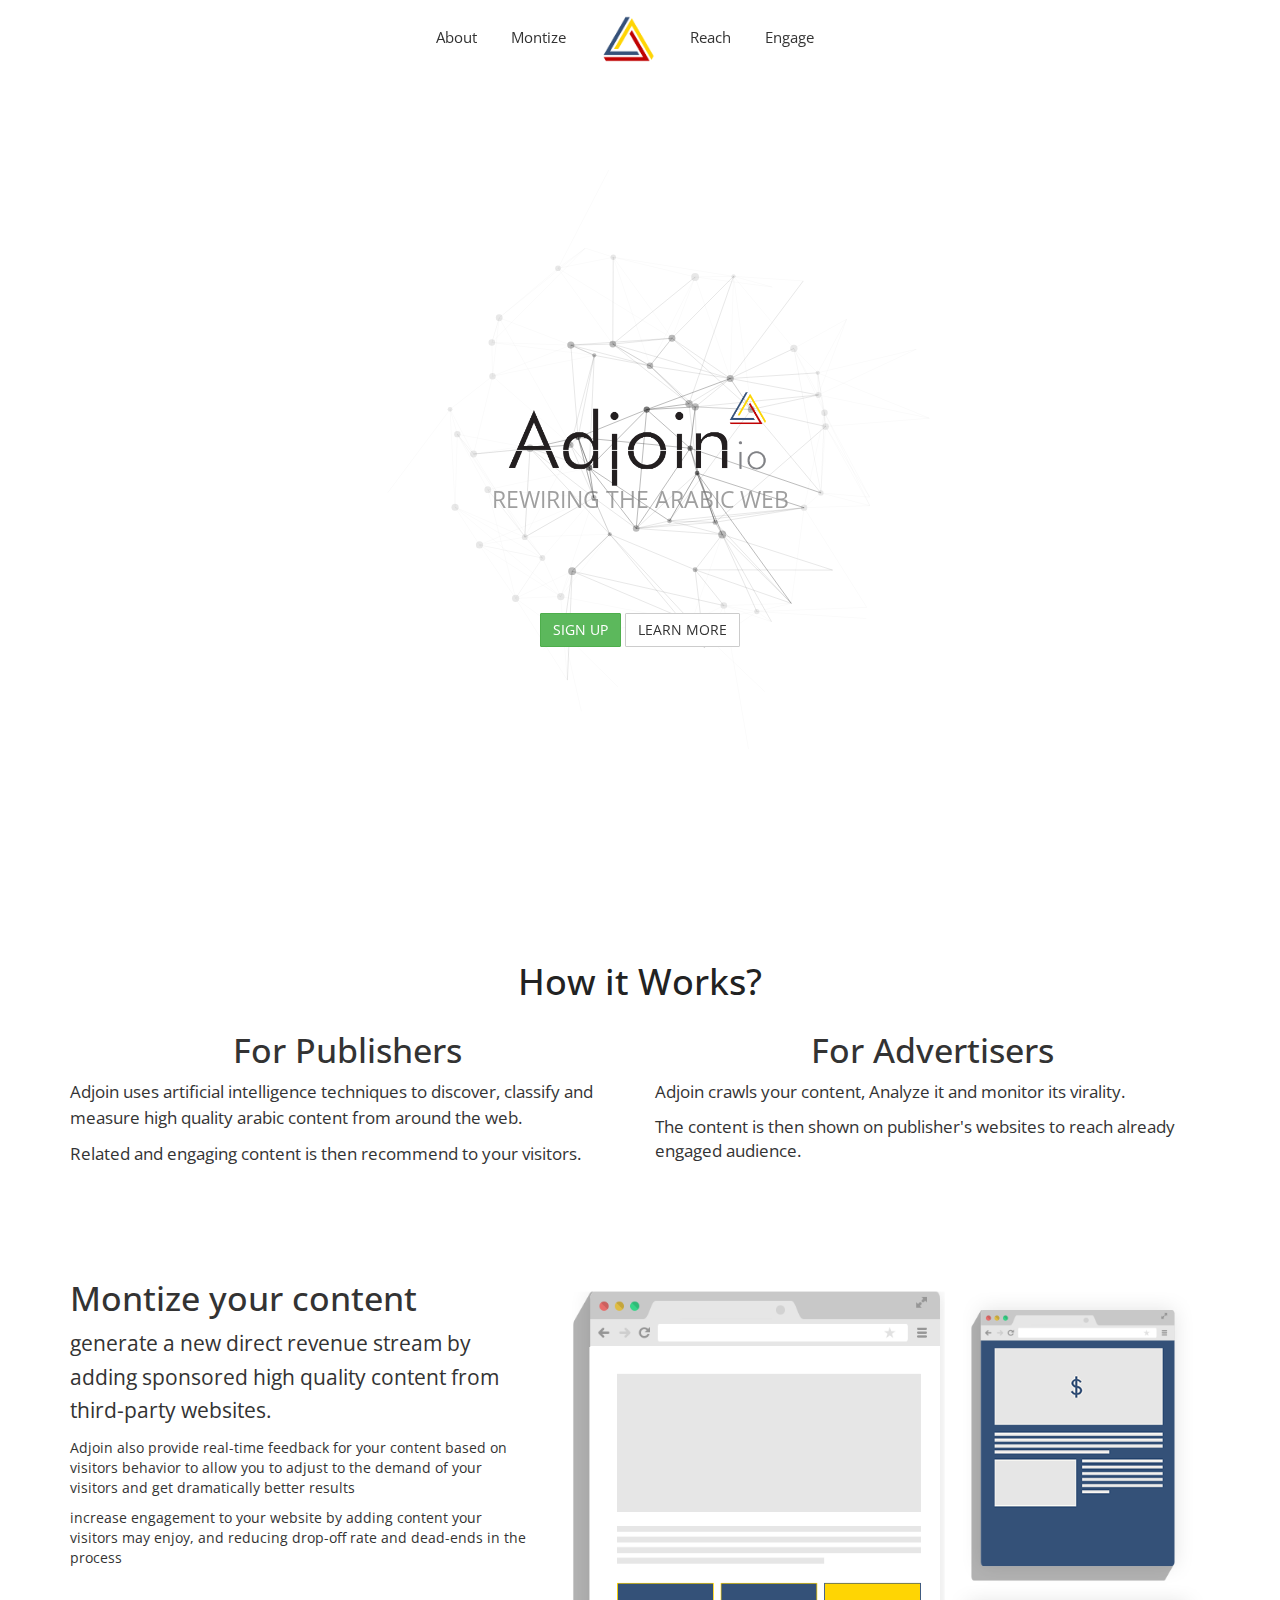
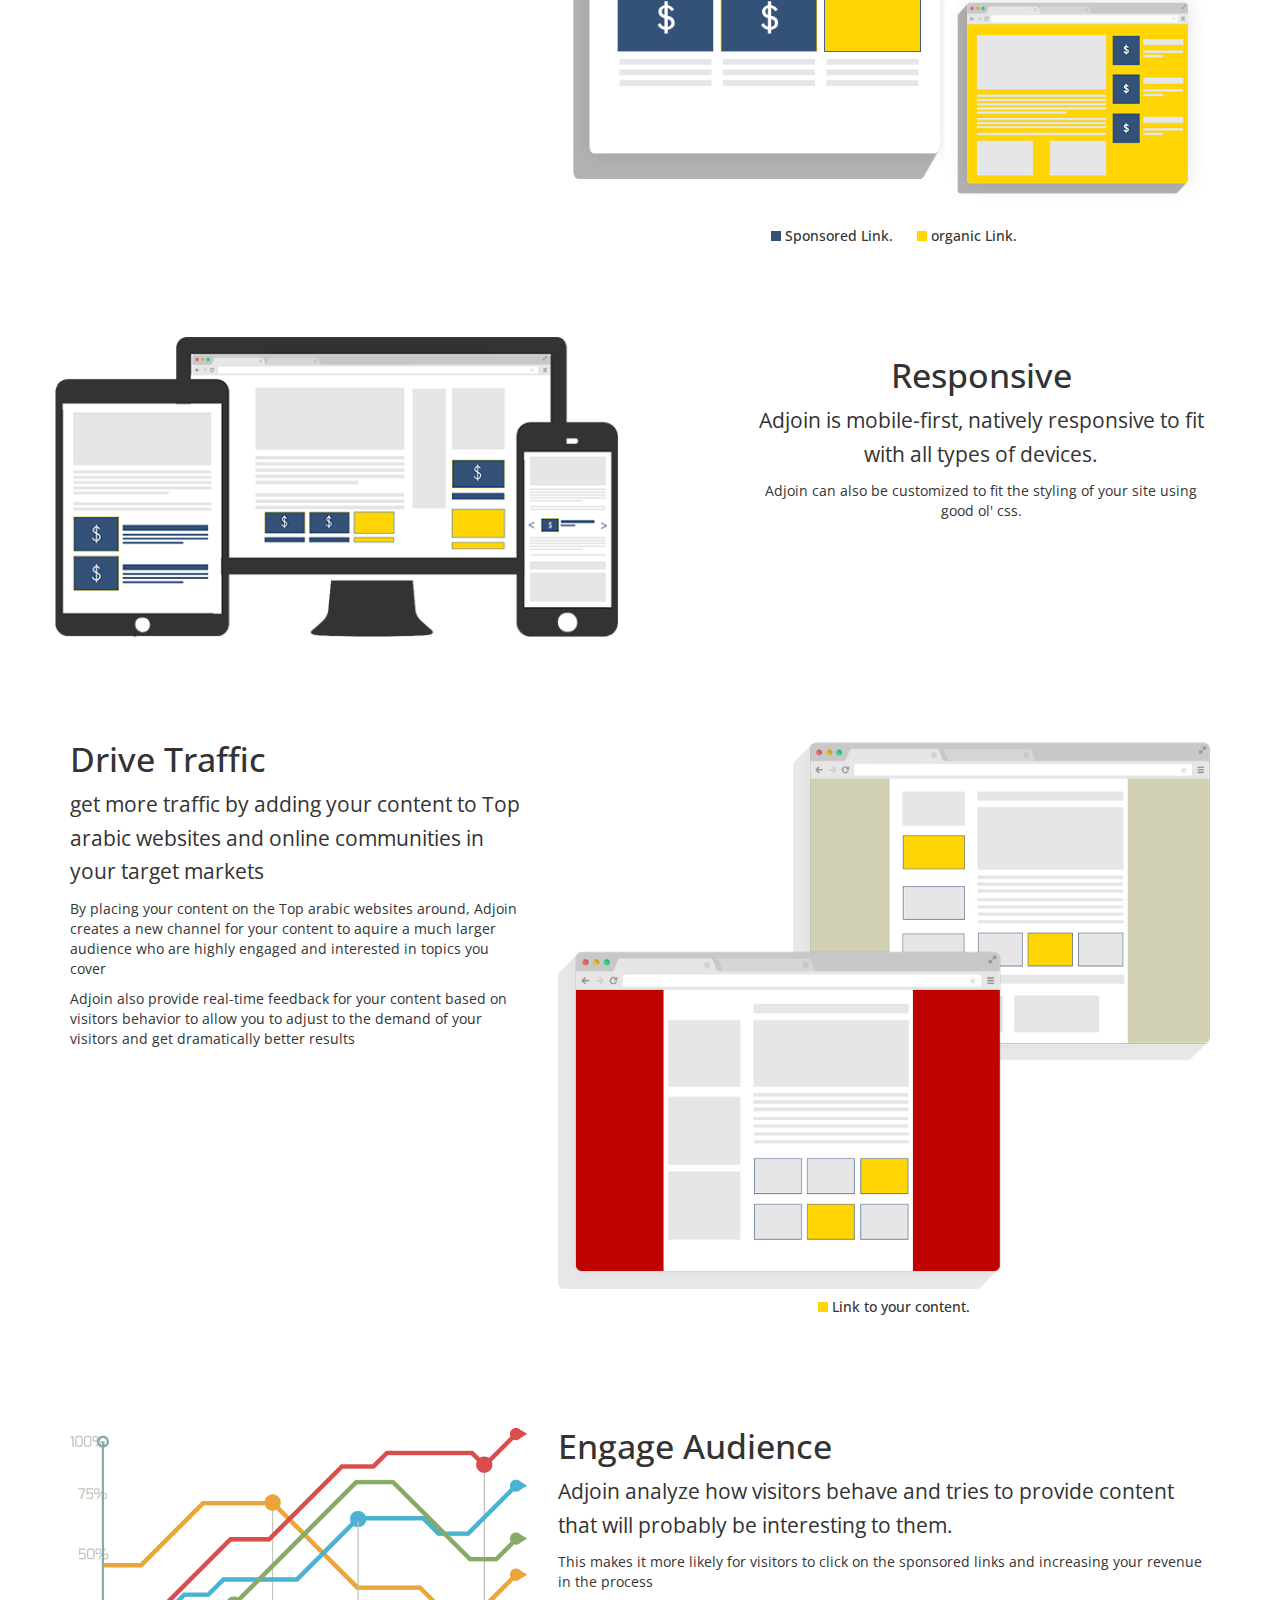
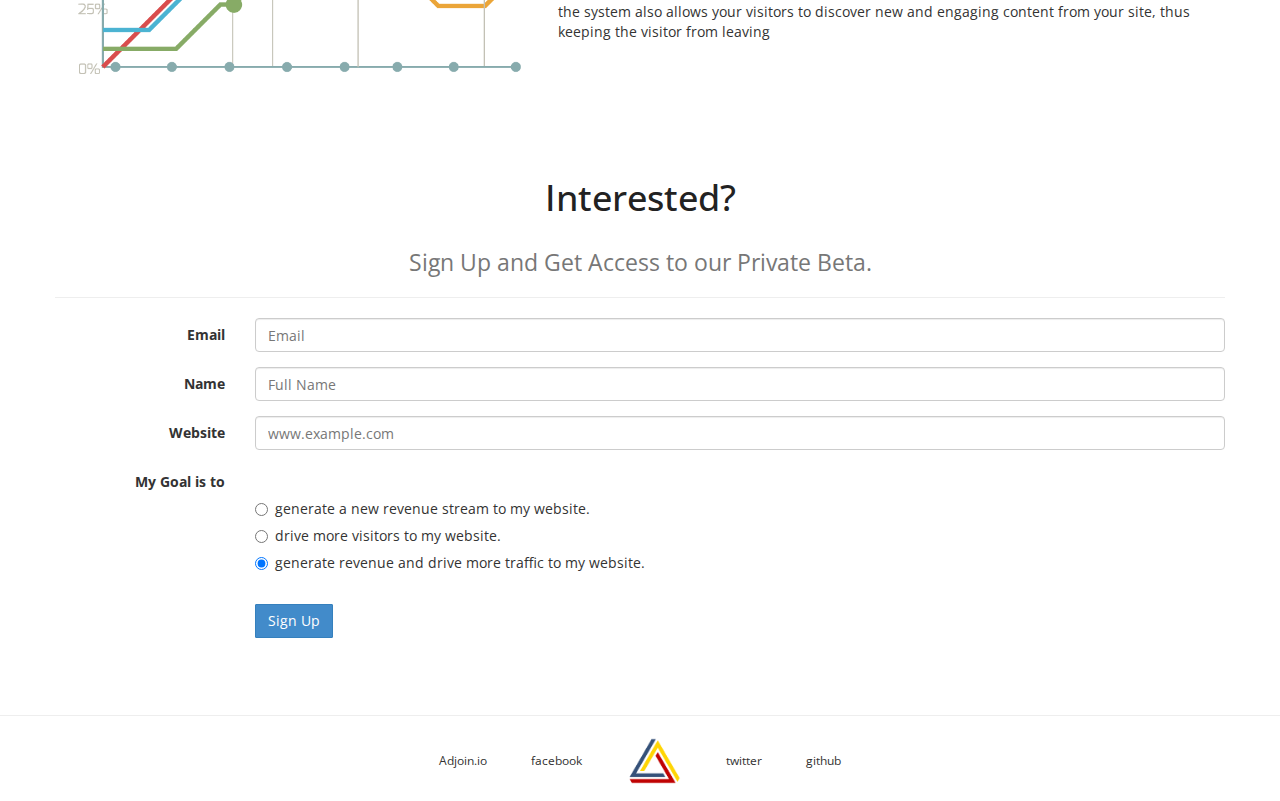
==== index.html @ d0d1dbea "ga tracking script" ====
<!DOCTYPE html>
<html>
  <head>
    <meta charset="utf-8" />
    <meta http-equiv="X-UA-Compatible" content="IE=edge,chrome=1">
    <title>Adjoin | Arabic Content Amplification | Advertising | Analytics</title>
    <link rel="stylesheet" href="app.min.css" />

    <meta name="twitter:card" content="summary_large_image">
    <meta name="twitter:site" content="@adjoinio">
    <meta name="twitter:creator" content="@adjoinio">
    <meta name="twitter:title" content="Adjoin | Arabic Content Amplification">
    <meta name="twitter:description" content="Adjoin is an arabic content amplification and advertising platform.">
    <meta name="twitter:image:src" content="http://adjoin.io/images/adjoin_tricolor.png">




    <!-- ================ Facebook Open Graph ====================  -->
    <meta property="fb:app_id" content="400509283388389" />
    <meta property="og:type" content="website" />
    <meta property="og:site_name" content="adjoin.io" />
    <meta property="og:url" content="http://adjoin.io">
    <meta property="og:title" content="Adjoin | Arabic Content Amplification | Advertising | Analytics" />
    <meta property="og:image" content="http://adjoin.io/images/adjoin_tricolor.jpg" />
    <meta property="og:description" content="Adjoin is an arabic content amplification and advertising platform." />

  </head>

  <body>
    <div class="body-container">


      <section id="hero">
        <div id="large-header" class="large-header">
          <canvas id="demo-canvas"></canvas>
          <!-- <h1 class="main-title">Reach New Horizons</h1> -->
          <h1 class="main-title">
            <img height="100" src="./images/adjoin_tricolor.png">
            <small>Rewiring the arabic Web</small>
          </h1>
          <span class="main-actions">
            <a data-scroll href="#sign-up" class="btn btn-success btn-large">Sign Up</a>
            <a data-scroll href="#how-it-works" class="btn btn-default btn-large">Learn More</a>
          </span>

        </div>
      </section>

      <section id="header">
          <div class="top-menu-container">
            <div class="top-menu">
              <ul class="top-menu-list list-inline">
                <li><a data-scroll href="#how-it-works">About</a></li>
                <li><a data-scroll href="#montize">Montize</a></li>
                <li><a href="/" class="top-menu-logo">
                  <img height="50" src="./images/adjoin_logo_tricolor.png">
                </a></li>
                <li><a data-scroll href="#drive-traffic">Reach</a></li>
                <li><a data-scroll href="#engage">Engage</a></li>
              </ul>

            </div>
          </div>
      </section>


      <section class="main-page-section" id="how-it-works">
        <div class="container">
          <div class="row">
            <h1>How it Works?</h1>
            <div class="col-xs-12 col-sm-6">
              <h2>For Publishers</h2>
              <p> Adjoin uses artificial intelligence techniques to discover, classify
                and measure high quality arabic content from around the web.</p>
              <p>Related and engaging content is then recommend to
                  your visitors.</p>
            </div>

            <div class="col-xs-12 col-sm-6">
              <h2>For Advertisers</h2>
              <p> Adjoin crawls your content, Analyze it and monitor its virality.</p>
              <p> The content is then shown on publisher's websites to reach already
              engaged audience.</p>
            </div>


          </div>
        </div>
      </section>

      <section class="main-page-section" id="montize">
        <div class="container">
          <div class="row">
            <div class="col-xs-12 col-sm-5 text-description">
              <h2>Montize your content</h2>
              <p>generate a new direct revenue stream by adding sponsored
              high quality content from third-party websites.</p>
              <p> Adjoin also provide real-time feedback for your content based on
                  visitors behavior to allow you to adjust to the demand of your
                  visitors and get dramatically better results </p>
              <p>increase engagement to your website by adding content
                  your visitors may enjoy,
                  and reducing drop-off rate and dead-ends in the process</p>
            </div>

            <div class="col-xs-12 col-sm-7">
              <a href="#"><img class="img-responsive section-img" src="./images/smallWindow2.png"></a>
              <h5 style="text-align:center;">
                <div class="legend-box blue"></div> Sponsored Link.
                <div class="legend-box yellow"></div> organic Link.
              </h5>
            </div>
          </div>
        </div>
      </section>

      <section class="main-page-section" id="responsive">
        <div class="container">
          <div class="row">
            <div class="col-xs-12 col-sm-7">
              <a href="#"><img class="img-responsive section-img" src="./images/resp.png"></a>
            </div>
            <div class="col-xs-12 col-sm-5" style="text-align:center;">
              <h2>Responsive</h2>
              <p> Adjoin is mobile-first, natively responsive to fit with all types
              of devices.</p>
              <p>Adjoin can also be customized to fit the styling of your site
              using good ol' css. </p>
            </div>
          </div>
        </div>
      </section>

      <section class="main-page-section" id="drive-traffic">
        <div class="container">
          <div class="row">
            <!--  col-md-6 col-lg-7 -->
            <div class="col-xs-12 col-sm-5">
              <h2>Drive Traffic</h2>
              <p>get more traffic by adding your content to Top arabic
                websites and online communities in your target markets</p>
              <p> By placing your content on the Top arabic websites around,
                Adjoin creates a new channel for your content to aquire a much larger
                audience who are highly engaged and interested in topics you
                cover </p>
              <p> Adjoin also provide real-time feedback for your content based on
                  visitors behavior to allow you to adjust to the demand of your
                  visitors and get dramatically better results </p>
            </div>
            <!--  col-md-6 col-lg-5 -->
            <div class="col-xs-12 col-sm-7">
              <a href="#"><img class="img-responsive section-img" src="./images/amplify2.png"></a>
              <h5 style="text-align:center;">
                <div class="legend-box yellow"></div> Link to your content.
              </h5>
            </div>
          </div>
        </div>
      </section>

      <section class="main-page-section" id="engage">
        <div class="container">
          <div class="row">
            <div class="col-xs-12 col-sm-7 col-md-6 col-lg-5">
              <a href="#"><img class="img-responsive section-img" src="./images/lineGraph.png"></a>
            </div>
            <div class="col-xs-12 col-sm-5 col-md-6 col-lg-7">
              <h2>Engage Audience</h2>
              <p> Adjoin analyze how visitors behave and tries to provide content
                that will probably be interesting to them.</p>
              <p> This makes
                it more likely for visitors to click on the sponsored links and
                increasing your revenue in the process</p>
              <p> the system also allows your visitors to discover new and engaging
                content from your site, thus keeping the visitor from leaving</p>
            </div>
          </div>
        </div>
      </section>

      <section class="main-page-section" id="sign-up">
        <div class="container">
          <div class="row">
            <h1>Interested?<h1>
            <h1>
              <small>Sign Up and Get Access to our Private Beta.</small>
            </h1>
            <hr>
            <form id="signUpForm" class="form-horizontal" role="form" action="http://178.79.159.133/signup" method="POST">
              <input type="hidden" class="form-control" name="lang" id="lang" value="en">
              <div class="form-group">
                <label for="inputEmail" class="col-sm-2 control-label">Email</label>
                <div class="col-sm-10">
                  <input type="email" class="form-control" name="email" id="inputEmail" placeholder="Email">
                </div>
              </div>
              <div class="form-group">
                <label for="inputName" class="col-sm-2 control-label">Name</label>
                <div class="col-sm-10">
                  <input type="text" class="form-control" id="inputName" name="name" placeholder="Full Name">
                </div>
              </div>
              <div class="form-group">
                <label for="inputWebsite" class="col-sm-2 control-label">Website</label>
                <div class="col-sm-10">
                  <input type="text" class="form-control" id="inputWebsite" name="website" placeholder="www.example.com">
                </div>
              </div>
              <div class="form-group">
                <label for="clientType" class="col-sm-2 control-label">My Goal is to </label>
                <div class="col-sm-offset-2 col-sm-10">
                  <div class="radio">
                    <label>
                      <input type="radio" name="clientType" id="clientType1" value="publisher">
                      generate a new revenue stream to my website.
                    </label>
                  </div>
                  <div class="radio">
                    <label>
                      <input type="radio" name="clientType" id="clientType2" value="advertiser">
                      drive more visitors to my website.
                    </label>
                  </div>
                  <div class="radio">
                    <label>
                      <input type="radio" name="clientType" id="clientType2" value="duplex" checked>
                      generate revenue and drive more traffic to my website.
                    </label>
                  </div>
                </div>
              </div>
              <div class="form-group">
                <div class="col-sm-offset-2 col-sm-10">
                  <script type="text/javascript"
                     src="http://www.google.com/recaptcha/api/challenge?k=6LewQPwSAAAAAKRS5q0I-zCvWKubiaq6Qri4p2z3">
                  </script>
                  <noscript>
                     <iframe src="http://www.google.com/recaptcha/api/noscript?k=6LewQPwSAAAAAKRS5q0I-zCvWKubiaq6Qri4p2z3"
                         height="300" width="500" frameborder="0"></iframe><br>
                     <textarea name="recaptcha_challenge_field" rows="3" cols="40">
                     </textarea>
                     <input type="hidden" name="recaptcha_response_field"
                         value="manual_challenge">
                  </noscript>
                </div>
              </div>

              <div class="form-group">
                <div class="col-sm-offset-2 col-sm-10">
                  <button type="submit" class="btn btn-primary">Sign Up</button>
                </div>
              </div>

            </form>
          </div>
        </div>
      </section>
      <hr>
      <section id="footer">
        <p>
          <small><a href="/">Adjoin.io</a></small>
          <small><a href="https://facebook.com/adjoin">facebook</a></small>
          <a href="/" class="footer-logo">
            <img height="50" src="./images/adjoin_logo_tricolor.png">
          </a>
          <small><a href="https://twitter.com/adjoinio">twitter</a></small>
          <small><a href="https://github.com/ya7ya/adjoin.github.io">github</a></small>
        </p>

      </section>
    </div>
    <script src="app.min.js"></script>
    <script>
      (function(i,s,o,g,r,a,m){i['GoogleAnalyticsObject']=r;i[r]=i[r]||function(){
      (i[r].q=i[r].q||[]).push(arguments)},i[r].l=1*new Date();a=s.createElement(o),
      m=s.getElementsByTagName(o)[0];a.async=1;a.src=g;m.parentNode.insertBefore(a,m)
      })(window,document,'script','//www.google-analytics.com/analytics.js','ga');

      ga('create', 'UA-55920491-1', 'auto');
      ga('send', 'pageview');

    </script>
  </body>
</html>
---- app.min.css ----
@import "http://fonts.googleapis.com/css?family=Open+Sans";html{font-family:sans-serif;-ms-text-size-adjust:100%;-webkit-text-size-adjust:100%}body{margin:0}article,aside,details,figcaption,figure,footer,header,hgroup,main,nav,section,summary{display:block}audio,canvas,progress,video{display:inline-block;vertical-align:baseline}audio:not([controls]){display:none;height:0}[hidden],template{display:none}a{background:transparent}a:active,a:hover{outline:0}abbr[title]{border-bottom:1px dotted}b,strong{font-weight:700}dfn{font-style:italic}h1{font-size:2em;margin:.67em 0}mark{background:#ff0;color:#000}small{font-size:80%}sub,sup{font-size:75%;line-height:0;position:relative;vertical-align:baseline}sup{top:-.5em}sub{bottom:-.25em}img{border:0}svg:not(:root){overflow:hidden}figure{margin:1em 40px}hr{-moz-box-sizing:content-box;box-sizing:content-box;height:0}pre{overflow:auto}code,kbd,pre,samp{font-family:monospace,monospace;font-size:1em}button,input,optgroup,select,textarea{color:inherit;font:inherit;margin:0}button{overflow:visible}button,select{text-transform:none}button,html input[type="button"],input[type="reset"],input[type="submit"]{-webkit-appearance:button;cursor:pointer}button[disabled],html input[disabled]{cursor:default}button::-moz-focus-inner,input::-moz-focus-inner{border:0;padding:0}input{line-height:normal}input[type="checkbox"],input[type="radio"]{box-sizing:border-box;padding:0}input[type="number"]::-webkit-inner-spin-button,input[type="number"]::-webkit-outer-spin-button{height:auto}input[type="search"]{-webkit-appearance:textfield;-moz-box-sizing:content-box;-webkit-box-sizing:content-box;box-sizing:content-box}input[type="search"]::-webkit-search-cancel-button,input[type="search"]::-webkit-search-decoration{-webkit-appearance:none}fieldset{border:1px solid silver;margin:0 2px;padding:.35em .625em .75em}legend{border:0;padding:0}textarea{overflow:auto}optgroup{font-weight:700}table{border-collapse:collapse;border-spacing:0}td,th{padding:0}@media print{*{text-shadow:none!important;color:#000!important;background:transparent!important;box-shadow:none!important}a,a:visited{text-decoration:underline}a[href]:after{content:" (" attr(href) ")"}abbr[title]:after{content:" (" attr(title) ")"}a[href^="javascript:"]:after,a[href^="#"]:after{content:""}pre,blockquote{border:1px solid #999;page-break-inside:avoid}thead{display:table-header-group}tr,img{page-break-inside:avoid}img{max-width:100%!important}p,h2,h3{orphans:3;widows:3}h2,h3{page-break-after:avoid}select{background:#fff!important}.navbar{display:none}.table td,.table th{background-color:#fff!important}.btn > .caret,.dropup > .btn > .caret{border-top-color:#000!important}.label{border:1px solid #000}.table{border-collapse:collapse!important}.table-bordered th,.table-bordered td{border:1px solid #ddd!important}}@font-face{font-family:'Glyphicons Halflings';src:url(bootstrap/glyphicons-halflings-regular.eot);src:url(bootstrap/glyphicons-halflings-regular.eot?#iefix) format("embedded-opentype"),url(bootstrap/glyphicons-halflings-regular.woff) format("woff"),url(bootstrap/glyphicons-halflings-regular.ttf) format("truetype"),url(bootstrap/glyphicons-halflings-regular.svg#glyphicons_halflingsregular) format("svg")}.glyphicon{position:relative;top:1px;display:inline-block;font-family:'Glyphicons Halflings';font-style:normal;font-weight:400;line-height:1;-webkit-font-smoothing:antialiased;-moz-osx-font-smoothing:grayscale}.glyphicon-asterisk:before{content:"\2a"}.glyphicon-plus:before{content:"\2b"}.glyphicon-euro:before{content:"\20ac"}.glyphicon-minus:before{content:"\2212"}.glyphicon-cloud:before{content:"\2601"}.glyphicon-envelope:before{content:"\2709"}.glyphicon-pencil:before{content:"\270f"}.glyphicon-glass:before{content:"\e001"}.glyphicon-music:before{content:"\e002"}.glyphicon-search:before{content:"\e003"}.glyphicon-heart:before{content:"\e005"}.glyphicon-star:before{content:"\e006"}.glyphicon-star-empty:before{content:"\e007"}.glyphicon-user:before{content:"\e008"}.glyphicon-film:before{content:"\e009"}.glyphicon-th-large:before{content:"\e010"}.glyphicon-th:before{content:"\e011"}.glyphicon-th-list:before{content:"\e012"}.glyphicon-ok:before{content:"\e013"}.glyphicon-remove:before{content:"\e014"}.glyphicon-zoom-in:before{content:"\e015"}.glyphicon-zoom-out:before{content:"\e016"}.glyphicon-off:before{content:"\e017"}.glyphicon-signal:before{content:"\e018"}.glyphicon-cog:before{content:"\e019"}.glyphicon-trash:before{content:"\e020"}.glyphicon-home:before{content:"\e021"}.glyphicon-file:before{content:"\e022"}.glyphicon-time:before{content:"\e023"}.glyphicon-road:before{content:"\e024"}.glyphicon-download-alt:before{content:"\e025"}.glyphicon-download:before{content:"\e026"}.glyphicon-upload:before{content:"\e027"}.glyphicon-inbox:before{content:"\e028"}.glyphicon-play-circle:before{content:"\e029"}.glyphicon-repeat:before{content:"\e030"}.glyphicon-refresh:before{content:"\e031"}.glyphicon-list-alt:before{content:"\e032"}.glyphicon-lock:before{content:"\e033"}.glyphicon-flag:before{content:"\e034"}.glyphicon-headphones:before{content:"\e035"}.glyphicon-volume-off:before{content:"\e036"}.glyphicon-volume-down:before{content:"\e037"}.glyphicon-volume-up:before{content:"\e038"}.glyphicon-qrcode:before{content:"\e039"}.glyphicon-barcode:before{content:"\e040"}.glyphicon-tag:before{content:"\e041"}.glyphicon-tags:before{content:"\e042"}.glyphicon-book:before{content:"\e043"}.glyphicon-bookmark:before{content:"\e044"}.glyphicon-print:before{content:"\e045"}.glyphicon-camera:before{content:"\e046"}.glyphicon-font:before{content:"\e047"}.glyphicon-bold:before{content:"\e048"}.glyphicon-italic:before{content:"\e049"}.glyphicon-text-height:before{content:"\e050"}.glyphicon-text-width:before{content:"\e051"}.glyphicon-align-left:before{content:"\e052"}.glyphicon-align-center:before{content:"\e053"}.glyphicon-align-right:before{content:"\e054"}.glyphicon-align-justify:before{content:"\e055"}.glyphicon-list:before{content:"\e056"}.glyphicon-indent-left:before{content:"\e057"}.glyphicon-indent-right:before{content:"\e058"}.glyphicon-facetime-video:before{content:"\e059"}.glyphicon-picture:before{content:"\e060"}.glyphicon-map-marker:before{content:"\e062"}.glyphicon-adjust:before{content:"\e063"}.glyphicon-tint:before{content:"\e064"}.glyphicon-edit:before{content:"\e065"}.glyphicon-share:before{content:"\e066"}.glyphicon-check:before{content:"\e067"}.glyphicon-move:before{content:"\e068"}.glyphicon-step-backward:before{content:"\e069"}.glyphicon-fast-backward:before{content:"\e070"}.glyphicon-backward:before{content:"\e071"}.glyphicon-play:before{content:"\e072"}.glyphicon-pause:before{content:"\e073"}.glyphicon-stop:before{content:"\e074"}.glyphicon-forward:before{content:"\e075"}.glyphicon-fast-forward:before{content:"\e076"}.glyphicon-step-forward:before{content:"\e077"}.glyphicon-eject:before{content:"\e078"}.glyphicon-chevron-left:before{content:"\e079"}.glyphicon-chevron-right:before{content:"\e080"}.glyphicon-plus-sign:before{content:"\e081"}.glyphicon-minus-sign:before{content:"\e082"}.glyphicon-remove-sign:before{content:"\e083"}.glyphicon-ok-sign:before{content:"\e084"}.glyphicon-question-sign:before{content:"\e085"}.glyphicon-info-sign:before{content:"\e086"}.glyphicon-screenshot:before{content:"\e087"}.glyphicon-remove-circle:before{content:"\e088"}.glyphicon-ok-circle:before{content:"\e089"}.glyphicon-ban-circle:before{content:"\e090"}.glyphicon-arrow-left:before{content:"\e091"}.glyphicon-arrow-right:before{content:"\e092"}.glyphicon-arrow-up:before{content:"\e093"}.glyphicon-arrow-down:before{content:"\e094"}.glyphicon-share-alt:before{content:"\e095"}.glyphicon-resize-full:before{content:"\e096"}.glyphicon-resize-small:before{content:"\e097"}.glyphicon-exclamation-sign:before{content:"\e101"}.glyphicon-gift:before{content:"\e102"}.glyphicon-leaf:before{content:"\e103"}.glyphicon-fire:before{content:"\e104"}.glyphicon-eye-open:before{content:"\e105"}.glyphicon-eye-close:before{content:"\e106"}.glyphicon-warning-sign:before{content:"\e107"}.glyphicon-plane:before{content:"\e108"}.glyphicon-calendar:before{content:"\e109"}.glyphicon-random:before{content:"\e110"}.glyphicon-comment:before{content:"\e111"}.glyphicon-magnet:before{content:"\e112"}.glyphicon-chevron-up:before{content:"\e113"}.glyphicon-chevron-down:before{content:"\e114"}.glyphicon-retweet:before{content:"\e115"}.glyphicon-shopping-cart:before{content:"\e116"}.glyphicon-folder-close:before{content:"\e117"}.glyphicon-folder-open:before{content:"\e118"}.glyphicon-resize-vertical:before{content:"\e119"}.glyphicon-resize-horizontal:before{content:"\e120"}.glyphicon-hdd:before{content:"\e121"}.glyphicon-bullhorn:before{content:"\e122"}.glyphicon-bell:before{content:"\e123"}.glyphicon-certificate:before{content:"\e124"}.glyphicon-thumbs-up:before{content:"\e125"}.glyphicon-thumbs-down:before{content:"\e126"}.glyphicon-hand-right:before{content:"\e127"}.glyphicon-hand-left:before{content:"\e128"}.glyphicon-hand-up:before{content:"\e129"}.glyphicon-hand-down:before{content:"\e130"}.glyphicon-circle-arrow-right:before{content:"\e131"}.glyphicon-circle-arrow-left:before{content:"\e132"}.glyphicon-circle-arrow-up:before{content:"\e133"}.glyphicon-circle-arrow-down:before{content:"\e134"}.glyphicon-globe:before{content:"\e135"}.glyphicon-wrench:before{content:"\e136"}.glyphicon-tasks:before{content:"\e137"}.glyphicon-filter:before{content:"\e138"}.glyphicon-briefcase:before{content:"\e139"}.glyphicon-fullscreen:before{content:"\e140"}.glyphicon-dashboard:before{content:"\e141"}.glyphicon-paperclip:before{content:"\e142"}.glyphicon-heart-empty:before{content:"\e143"}.glyphicon-link:before{content:"\e144"}.glyphicon-phone:before{content:"\e145"}.glyphicon-pushpin:before{content:"\e146"}.glyphicon-usd:before{content:"\e148"}.glyphicon-gbp:before{content:"\e149"}.glyphicon-sort:before{content:"\e150"}.glyphicon-sort-by-alphabet:before{content:"\e151"}.glyphicon-sort-by-alphabet-alt:before{content:"\e152"}.glyphicon-sort-by-order:before{content:"\e153"}.glyphicon-sort-by-order-alt:before{content:"\e154"}.glyphicon-sort-by-attributes:before{content:"\e155"}.glyphicon-sort-by-attributes-alt:before{content:"\e156"}.glyphicon-unchecked:before{content:"\e157"}.glyphicon-expand:before{content:"\e158"}.glyphicon-collapse-down:before{content:"\e159"}.glyphicon-collapse-up:before{content:"\e160"}.glyphicon-log-in:before{content:"\e161"}.glyphicon-flash:before{content:"\e162"}.glyphicon-log-out:before{content:"\e163"}.glyphicon-new-window:before{content:"\e164"}.glyphicon-record:before{content:"\e165"}.glyphicon-save:before{content:"\e166"}.glyphicon-open:before{content:"\e167"}.glyphicon-saved:before{content:"\e168"}.glyphicon-import:before{content:"\e169"}.glyphicon-export:before{content:"\e170"}.glyphicon-send:before{content:"\e171"}.glyphicon-floppy-disk:before{content:"\e172"}.glyphicon-floppy-saved:before{content:"\e173"}.glyphicon-floppy-remove:before{content:"\e174"}.glyphicon-floppy-save:before{content:"\e175"}.glyphicon-floppy-open:before{content:"\e176"}.glyphicon-credit-card:before{content:"\e177"}.glyphicon-transfer:before{content:"\e178"}.glyphicon-cutlery:before{content:"\e179"}.glyphicon-header:before{content:"\e180"}.glyphicon-compressed:before{content:"\e181"}.glyphicon-earphone:before{content:"\e182"}.glyphicon-phone-alt:before{content:"\e183"}.glyphicon-tower:before{content:"\e184"}.glyphicon-stats:before{content:"\e185"}.glyphicon-sd-video:before{content:"\e186"}.glyphicon-hd-video:before{content:"\e187"}.glyphicon-subtitles:before{content:"\e188"}.glyphicon-sound-stereo:before{content:"\e189"}.glyphicon-sound-dolby:before{content:"\e190"}.glyphicon-sound-5-1:before{content:"\e191"}.glyphicon-sound-6-1:before{content:"\e192"}.glyphicon-sound-7-1:before{content:"\e193"}.glyphicon-copyright-mark:before{content:"\e194"}.glyphicon-registration-mark:before{content:"\e195"}.glyphicon-cloud-download:before{content:"\e197"}.glyphicon-cloud-upload:before{content:"\e198"}.glyphicon-tree-conifer:before{content:"\e199"}.glyphicon-tree-deciduous:before{content:"\e200"}*{-webkit-box-sizing:border-box;-moz-box-sizing:border-box;box-sizing:border-box}:before,:after{-webkit-box-sizing:border-box;-moz-box-sizing:border-box;box-sizing:border-box}html{font-size:10px;-webkit-tap-highlight-color:rgba(0,0,0,0)}body{font-family:"Open Sans","Helvetica Neue",Helvetica,Arial,sans-serif;font-size:14px;line-height:1.42857;color:#333;background-color:#fff}input,button,select,textarea{font-family:inherit;font-size:inherit;line-height:inherit}a{color:#428bca;text-decoration:none}a:hover,a:focus{color:#2a6596;text-decoration:underline}a:focus{outline:thin dotted;outline:5px auto -webkit-focus-ring-color;outline-offset:-2px}figure{margin:0}img{vertical-align:middle}.img-responsive{display:block;width:100% \9;max-width:100%;height:auto}.img-rounded{border-radius:6px}.img-thumbnail{padding:4px;line-height:1.42857;background-color:#fff;border:1px solid #ddd;border-radius:4px;-webkit-transition:all .2s ease-in-out;-o-transition:all .2s ease-in-out;transition:all .2s ease-in-out;display:inline-block;width:100% \9;max-width:100%;height:auto}.img-circle{border-radius:50%}hr{margin-top:20px;margin-bottom:20px;border:0;border-top:1px solid #eee}.sr-only{position:absolute;width:1px;height:1px;margin:-1px;padding:0;overflow:hidden;clip:rect(0,0,0,0);border:0}.sr-only-focusable:active,.sr-only-focusable:focus{position:static;width:auto;height:auto;margin:0;overflow:visible;clip:auto}h1,h2,h3,h4,h5,h6,.h1,.h2,.h3,.h4,.h5,.h6{font-family:inherit;font-weight:500;line-height:1.1;color:inherit}h1 small,h1 .small,h2 small,h2 .small,h3 small,h3 .small,h4 small,h4 .small,h5 small,h5 .small,h6 small,h6 .small,.h1 small,.h1 .small,.h2 small,.h2 .small,.h3 small,.h3 .small,.h4 small,.h4 .small,.h5 small,.h5 .small,.h6 small,.h6 .small{font-weight:400;line-height:1;color:#777}h1,.h1,h2,.h2,h3,.h3{margin-top:20px;margin-bottom:10px}h1 small,h1 .small,.h1 small,.h1 .small,h2 small,h2 .small,.h2 small,.h2 .small,h3 small,h3 .small,.h3 small,.h3 .small{font-size:65%}h4,.h4,h5,.h5,h6,.h6{margin-top:10px;margin-bottom:10px}h4 small,h4 .small,.h4 small,.h4 .small,h5 small,h5 .small,.h5 small,.h5 .small,h6 small,h6 .small,.h6 small,.h6 .small{font-size:75%}h1,.h1{font-size:36px}h2,.h2{font-size:30px}h3,.h3{font-size:24px}h4,.h4{font-size:18px}h5,.h5{font-size:14px}h6,.h6{font-size:12px}p{margin:0 0 10px}.lead{margin-bottom:20px;font-size:16px;font-weight:300;line-height:1.4}@media (min-width: 768px){.lead{font-size:21px}}small,.small{font-size:85%}cite{font-style:normal}mark,.mark{background-color:#fcf8e3;padding:.2em}.text-left{text-align:left}.text-right{text-align:right}.text-center{text-align:center}.text-justify{text-align:justify}.text-nowrap{white-space:nowrap}.text-lowercase{text-transform:lowercase}.text-uppercase{text-transform:uppercase}.text-capitalize{text-transform:capitalize}.text-muted{color:#777}.text-primary{color:#428bca}a.text-primary:hover{color:#3073a9}.text-success{color:#3c763d}a.text-success:hover{color:#2b542b}.text-info{color:#31708f}a.text-info:hover{color:#245369}.text-warning{color:#8a6d3b}a.text-warning:hover{color:#66502c}.text-danger{color:#a94442}a.text-danger:hover{color:#843534}.bg-primary{color:#fff;background-color:#428bca}a.bg-primary:hover{background-color:#3073a9}.bg-success{background-color:#dff0d8}a.bg-success:hover{background-color:#c1e2b3}.bg-info{background-color:#d9edf7}a.bg-info:hover{background-color:#afdaee}.bg-warning{background-color:#fcf8e3}a.bg-warning:hover{background-color:#f7ecb5}.bg-danger{background-color:#f2dede}a.bg-danger:hover{background-color:#e4b9b9}.page-header{padding-bottom:9px;margin:40px 0 20px;border-bottom:1px solid #eee}ul,ol{margin-top:0;margin-bottom:10px}ul ul,ul ol,ol ul,ol ol{margin-bottom:0}.list-unstyled,.list-inline{padding-left:0;list-style:none}.list-inline{margin-left:-5px}.list-inline > li{display:inline-block;padding-left:5px;padding-right:5px}dl{margin-top:0;margin-bottom:20px}dt,dd{line-height:1.42857}dt{font-weight:700}dd{margin-left:0}.dl-horizontal dd:before,.dl-horizontal dd:after{content:" ";display:table}.dl-horizontal dd:after{clear:both}@media (min-width: 768px){.dl-horizontal dt{float:left;width:160px;clear:left;text-align:right;overflow:hidden;text-overflow:ellipsis;white-space:nowrap}.dl-horizontal dd{margin-left:180px}}abbr[title],abbr[data-original-title]{cursor:help;border-bottom:1px dotted #777}.initialism{font-size:90%;text-transform:uppercase}blockquote{padding:10px 20px;margin:0 0 20px;font-size:17.5px;border-left:5px solid #eee}blockquote p:last-child,blockquote ul:last-child,blockquote ol:last-child{margin-bottom:0}blockquote footer,blockquote small,blockquote .small{display:block;font-size:80%;line-height:1.42857;color:#777}blockquote footer:before,blockquote small:before,blockquote .small:before{content:'\2014 \00A0'}.blockquote-reverse,blockquote.pull-right{padding-right:15px;padding-left:0;border-right:5px solid #eee;border-left:0;text-align:right}.blockquote-reverse footer:before,.blockquote-reverse small:before,.blockquote-reverse .small:before,blockquote.pull-right footer:before,blockquote.pull-right small:before,blockquote.pull-right .small:before{content:''}.blockquote-reverse footer:after,.blockquote-reverse small:after,.blockquote-reverse .small:after,blockquote.pull-right footer:after,blockquote.pull-right small:after,blockquote.pull-right .small:after{content:'\00A0 \2014'}blockquote:before,blockquote:after{content:""}address{margin-bottom:20px;font-style:normal;line-height:1.42857}code,kbd,pre,samp{font-family:Menlo,Monaco,Consolas,"Courier New",monospace}code{padding:2px 4px;font-size:90%;color:#c7254e;background-color:#f9f2f4;border-radius:4px}kbd{padding:2px 4px;font-size:90%;color:#fff;background-color:#333;border-radius:3px;box-shadow:inset 0 -1px 0 rgba(0,0,0,0.25)}kbd kbd{padding:0;font-size:100%;box-shadow:none}pre{display:block;padding:9.5px;margin:0 0 10px;font-size:13px;line-height:1.42857;word-break:break-all;word-wrap:break-word;color:#333;background-color:#f5f5f5;border:1px solid #ccc;border-radius:4px}pre code{padding:0;font-size:inherit;color:inherit;white-space:pre-wrap;background-color:transparent;border-radius:0}.pre-scrollable{max-height:340px;overflow-y:scroll}.container{margin-right:auto;margin-left:auto;padding-left:15px;padding-right:15px}.container:before,.container:after{content:" ";display:table}.container:after{clear:both}@media (min-width: 768px){.container{width:750px}}@media (min-width: 992px){.container{width:970px}}@media (min-width: 1200px){.container{width:1170px}}.container-fluid{margin-right:auto;margin-left:auto;padding-left:15px;padding-right:15px}.container-fluid:before,.container-fluid:after{content:" ";display:table}.container-fluid:after{clear:both}.row{margin-left:-15px;margin-right:-15px}.row:before,.row:after{content:" ";display:table}.row:after{clear:both}.col-xs-1,.col-sm-1,.col-md-1,.col-lg-1,.col-xs-2,.col-sm-2,.col-md-2,.col-lg-2,.col-xs-3,.col-sm-3,.col-md-3,.col-lg-3,.col-xs-4,.col-sm-4,.col-md-4,.col-lg-4,.col-xs-5,.col-sm-5,.col-md-5,.col-lg-5,.col-xs-6,.col-sm-6,.col-md-6,.col-lg-6,.col-xs-7,.col-sm-7,.col-md-7,.col-lg-7,.col-xs-8,.col-sm-8,.col-md-8,.col-lg-8,.col-xs-9,.col-sm-9,.col-md-9,.col-lg-9,.col-xs-10,.col-sm-10,.col-md-10,.col-lg-10,.col-xs-11,.col-sm-11,.col-md-11,.col-lg-11,.col-xs-12,.col-sm-12,.col-md-12,.col-lg-12{position:relative;min-height:1px;padding-left:15px;padding-right:15px}.col-xs-1,.col-xs-2,.col-xs-3,.col-xs-4,.col-xs-5,.col-xs-6,.col-xs-7,.col-xs-8,.col-xs-9,.col-xs-10,.col-xs-11,.col-xs-12{float:left}.col-xs-1{width:8.33333%}.col-xs-2{width:16.66667%}.col-xs-3{width:25%}.col-xs-4{width:33.33333%}.col-xs-5{width:41.66667%}.col-xs-6{width:50%}.col-xs-7{width:58.33333%}.col-xs-8{width:66.66667%}.col-xs-9{width:75%}.col-xs-10{width:83.33333%}.col-xs-11{width:91.66667%}.col-xs-12{width:100%}.col-xs-pull-0{right:auto}.col-xs-pull-1{right:8.33333%}.col-xs-pull-2{right:16.66667%}.col-xs-pull-3{right:25%}.col-xs-pull-4{right:33.33333%}.col-xs-pull-5{right:41.66667%}.col-xs-pull-6{right:50%}.col-xs-pull-7{right:58.33333%}.col-xs-pull-8{right:66.66667%}.col-xs-pull-9{right:75%}.col-xs-pull-10{right:83.33333%}.col-xs-pull-11{right:91.66667%}.col-xs-pull-12{right:100%}.col-xs-push-0{left:auto}.col-xs-push-1{left:8.33333%}.col-xs-push-2{left:16.66667%}.col-xs-push-3{left:25%}.col-xs-push-4{left:33.33333%}.col-xs-push-5{left:41.66667%}.col-xs-push-6{left:50%}.col-xs-push-7{left:58.33333%}.col-xs-push-8{left:66.66667%}.col-xs-push-9{left:75%}.col-xs-push-10{left:83.33333%}.col-xs-push-11{left:91.66667%}.col-xs-push-12{left:100%}.col-xs-offset-0{margin-left:0}.col-xs-offset-1{margin-left:8.33333%}.col-xs-offset-2{margin-left:16.66667%}.col-xs-offset-3{margin-left:25%}.col-xs-offset-4{margin-left:33.33333%}.col-xs-offset-5{margin-left:41.66667%}.col-xs-offset-6{margin-left:50%}.col-xs-offset-7{margin-left:58.33333%}.col-xs-offset-8{margin-left:66.66667%}.col-xs-offset-9{margin-left:75%}.col-xs-offset-10{margin-left:83.33333%}.col-xs-offset-11{margin-left:91.66667%}.col-xs-offset-12{margin-left:100%}@media (min-width: 768px){.col-sm-1,.col-sm-2,.col-sm-3,.col-sm-4,.col-sm-5,.col-sm-6,.col-sm-7,.col-sm-8,.col-sm-9,.col-sm-10,.col-sm-11,.col-sm-12{float:left}.col-sm-1{width:8.33333%}.col-sm-2{width:16.66667%}.col-sm-3{width:25%}.col-sm-4{width:33.33333%}.col-sm-5{width:41.66667%}.col-sm-6{width:50%}.col-sm-7{width:58.33333%}.col-sm-8{width:66.66667%}.col-sm-9{width:75%}.col-sm-10{width:83.33333%}.col-sm-11{width:91.66667%}.col-sm-12{width:100%}.col-sm-pull-0{right:auto}.col-sm-pull-1{right:8.33333%}.col-sm-pull-2{right:16.66667%}.col-sm-pull-3{right:25%}.col-sm-pull-4{right:33.33333%}.col-sm-pull-5{right:41.66667%}.col-sm-pull-6{right:50%}.col-sm-pull-7{right:58.33333%}.col-sm-pull-8{right:66.66667%}.col-sm-pull-9{right:75%}.col-sm-pull-10{right:83.33333%}.col-sm-pull-11{right:91.66667%}.col-sm-pull-12{right:100%}.col-sm-push-0{left:auto}.col-sm-push-1{left:8.33333%}.col-sm-push-2{left:16.66667%}.col-sm-push-3{left:25%}.col-sm-push-4{left:33.33333%}.col-sm-push-5{left:41.66667%}.col-sm-push-6{left:50%}.col-sm-push-7{left:58.33333%}.col-sm-push-8{left:66.66667%}.col-sm-push-9{left:75%}.col-sm-push-10{left:83.33333%}.col-sm-push-11{left:91.66667%}.col-sm-push-12{left:100%}.col-sm-offset-0{margin-left:0}.col-sm-offset-1{margin-left:8.33333%}.col-sm-offset-2{margin-left:16.66667%}.col-sm-offset-3{margin-left:25%}.col-sm-offset-4{margin-left:33.33333%}.col-sm-offset-5{margin-left:41.66667%}.col-sm-offset-6{margin-left:50%}.col-sm-offset-7{margin-left:58.33333%}.col-sm-offset-8{margin-left:66.66667%}.col-sm-offset-9{margin-left:75%}.col-sm-offset-10{margin-left:83.33333%}.col-sm-offset-11{margin-left:91.66667%}.col-sm-offset-12{margin-left:100%}}@media (min-width: 992px){.col-md-1,.col-md-2,.col-md-3,.col-md-4,.col-md-5,.col-md-6,.col-md-7,.col-md-8,.col-md-9,.col-md-10,.col-md-11,.col-md-12{float:left}.col-md-1{width:8.33333%}.col-md-2{width:16.66667%}.col-md-3{width:25%}.col-md-4{width:33.33333%}.col-md-5{width:41.66667%}.col-md-6{width:50%}.col-md-7{width:58.33333%}.col-md-8{width:66.66667%}.col-md-9{width:75%}.col-md-10{width:83.33333%}.col-md-11{width:91.66667%}.col-md-12{width:100%}.col-md-pull-0{right:auto}.col-md-pull-1{right:8.33333%}.col-md-pull-2{right:16.66667%}.col-md-pull-3{right:25%}.col-md-pull-4{right:33.33333%}.col-md-pull-5{right:41.66667%}.col-md-pull-6{right:50%}.col-md-pull-7{right:58.33333%}.col-md-pull-8{right:66.66667%}.col-md-pull-9{right:75%}.col-md-pull-10{right:83.33333%}.col-md-pull-11{right:91.66667%}.col-md-pull-12{right:100%}.col-md-push-0{left:auto}.col-md-push-1{left:8.33333%}.col-md-push-2{left:16.66667%}.col-md-push-3{left:25%}.col-md-push-4{left:33.33333%}.col-md-push-5{left:41.66667%}.col-md-push-6{left:50%}.col-md-push-7{left:58.33333%}.col-md-push-8{left:66.66667%}.col-md-push-9{left:75%}.col-md-push-10{left:83.33333%}.col-md-push-11{left:91.66667%}.col-md-push-12{left:100%}.col-md-offset-0{margin-left:0}.col-md-offset-1{margin-left:8.33333%}.col-md-offset-2{margin-left:16.66667%}.col-md-offset-3{margin-left:25%}.col-md-offset-4{margin-left:33.33333%}.col-md-offset-5{margin-left:41.66667%}.col-md-offset-6{margin-left:50%}.col-md-offset-7{margin-left:58.33333%}.col-md-offset-8{margin-left:66.66667%}.col-md-offset-9{margin-left:75%}.col-md-offset-10{margin-left:83.33333%}.col-md-offset-11{margin-left:91.66667%}.col-md-offset-12{margin-left:100%}}@media (min-width: 1200px){.col-lg-1,.col-lg-2,.col-lg-3,.col-lg-4,.col-lg-5,.col-lg-6,.col-lg-7,.col-lg-8,.col-lg-9,.col-lg-10,.col-lg-11,.col-lg-12{float:left}.col-lg-1{width:8.33333%}.col-lg-2{width:16.66667%}.col-lg-3{width:25%}.col-lg-4{width:33.33333%}.col-lg-5{width:41.66667%}.col-lg-6{width:50%}.col-lg-7{width:58.33333%}.col-lg-8{width:66.66667%}.col-lg-9{width:75%}.col-lg-10{width:83.33333%}.col-lg-11{width:91.66667%}.col-lg-12{width:100%}.col-lg-pull-0{right:auto}.col-lg-pull-1{right:8.33333%}.col-lg-pull-2{right:16.66667%}.col-lg-pull-3{right:25%}.col-lg-pull-4{right:33.33333%}.col-lg-pull-5{right:41.66667%}.col-lg-pull-6{right:50%}.col-lg-pull-7{right:58.33333%}.col-lg-pull-8{right:66.66667%}.col-lg-pull-9{right:75%}.col-lg-pull-10{right:83.33333%}.col-lg-pull-11{right:91.66667%}.col-lg-pull-12{right:100%}.col-lg-push-0{left:auto}.col-lg-push-1{left:8.33333%}.col-lg-push-2{left:16.66667%}.col-lg-push-3{left:25%}.col-lg-push-4{left:33.33333%}.col-lg-push-5{left:41.66667%}.col-lg-push-6{left:50%}.col-lg-push-7{left:58.33333%}.col-lg-push-8{left:66.66667%}.col-lg-push-9{left:75%}.col-lg-push-10{left:83.33333%}.col-lg-push-11{left:91.66667%}.col-lg-push-12{left:100%}.col-lg-offset-0{margin-left:0}.col-lg-offset-1{margin-left:8.33333%}.col-lg-offset-2{margin-left:16.66667%}.col-lg-offset-3{margin-left:25%}.col-lg-offset-4{margin-left:33.33333%}.col-lg-offset-5{margin-left:41.66667%}.col-lg-offset-6{margin-left:50%}.col-lg-offset-7{margin-left:58.33333%}.col-lg-offset-8{margin-left:66.66667%}.col-lg-offset-9{margin-left:75%}.col-lg-offset-10{margin-left:83.33333%}.col-lg-offset-11{margin-left:91.66667%}.col-lg-offset-12{margin-left:100%}}table{background-color:transparent}th{text-align:left}.table{width:100%;max-width:100%;margin-bottom:20px}.table > thead > tr > th,.table > thead > tr > td,.table > tbody > tr > th,.table > tbody > tr > td,.table > tfoot > tr > th,.table > tfoot > tr > td{padding:8px;line-height:1.42857;vertical-align:top;border-top:1px solid #ddd}.table > thead > tr > th{vertical-align:bottom;border-bottom:2px solid #ddd}.table > caption + thead > tr:first-child > th,.table > caption + thead > tr:first-child > td,.table > colgroup + thead > tr:first-child > th,.table > colgroup + thead > tr:first-child > td,.table > thead:first-child > tr:first-child > th,.table > thead:first-child > tr:first-child > td{border-top:0}.table > tbody + tbody{border-top:2px solid #ddd}.table .table{background-color:#fff}.table-condensed > thead > tr > th,.table-condensed > thead > tr > td,.table-condensed > tbody > tr > th,.table-condensed > tbody > tr > td,.table-condensed > tfoot > tr > th,.table-condensed > tfoot > tr > td{padding:5px}.table-bordered{border:1px solid #ddd}.table-bordered > thead > tr > th,.table-bordered > thead > tr > td,.table-bordered > tbody > tr > th,.table-bordered > tbody > tr > td,.table-bordered > tfoot > tr > th,.table-bordered > tfoot > tr > td{border:1px solid #ddd}.table-bordered > thead > tr > th,.table-bordered > thead > tr > td{border-bottom-width:2px}.table-striped > tbody > tr:nth-child(odd) > td,.table-striped > tbody > tr:nth-child(odd) > th{background-color:#f9f9f9}.table-hover > tbody > tr:hover > td,.table-hover > tbody > tr:hover > th{background-color:#f5f5f5}table col[class*="col-"]{position:static;float:none;display:table-column}table td[class*="col-"],table th[class*="col-"]{position:static;float:none;display:table-cell}.table > thead > tr > td.active,.table > thead > tr > th.active,.table > thead > tr.active > td,.table > thead > tr.active > th,.table > tbody > tr > td.active,.table > tbody > tr > th.active,.table > tbody > tr.active > td,.table > tbody > tr.active > th,.table > tfoot > tr > td.active,.table > tfoot > tr > th.active,.table > tfoot > tr.active > td,.table > tfoot > tr.active > th{background-color:#f5f5f5}.table-hover > tbody > tr > td.active:hover,.table-hover > tbody > tr > th.active:hover,.table-hover > tbody > tr.active:hover > td,.table-hover > tbody > tr:hover > .active,.table-hover > tbody > tr.active:hover > th{background-color:#e8e8e8}.table > thead > tr > td.success,.table > thead > tr > th.success,.table > thead > tr.success > td,.table > thead > tr.success > th,.table > tbody > tr > td.success,.table > tbody > tr > th.success,.table > tbody > tr.success > td,.table > tbody > tr.success > th,.table > tfoot > tr > td.success,.table > tfoot > tr > th.success,.table > tfoot > tr.success > td,.table > tfoot > tr.success > th{background-color:#dff0d8}.table-hover > tbody > tr > td.success:hover,.table-hover > tbody > tr > th.success:hover,.table-hover > tbody > tr.success:hover > td,.table-hover > tbody > tr:hover > .success,.table-hover > tbody > tr.success:hover > th{background-color:#d0e9c6}.table > thead > tr > td.info,.table > thead > tr > th.info,.table > thead > tr.info > td,.table > thead > tr.info > th,.table > tbody > tr > td.info,.table > tbody > tr > th.info,.table > tbody > tr.info > td,.table > tbody > tr.info > th,.table > tfoot > tr > td.info,.table > tfoot > tr > th.info,.table > tfoot > tr.info > td,.table > tfoot > tr.info > th{background-color:#d9edf7}.table-hover > tbody > tr > td.info:hover,.table-hover > tbody > tr > th.info:hover,.table-hover > tbody > tr.info:hover > td,.table-hover > tbody > tr:hover > .info,.table-hover > tbody > tr.info:hover > th{background-color:#c4e4f3}.table > thead > tr > td.warning,.table > thead > tr > th.warning,.table > thead > tr.warning > td,.table > thead > tr.warning > th,.table > tbody > tr > td.warning,.table > tbody > tr > th.warning,.table > tbody > tr.warning > td,.table > tbody > tr.warning > th,.table > tfoot > tr > td.warning,.table > tfoot > tr > th.warning,.table > tfoot > tr.warning > td,.table > tfoot > tr.warning > th{background-color:#fcf8e3}.table-hover > tbody > tr > td.warning:hover,.table-hover > tbody > tr > th.warning:hover,.table-hover > tbody > tr.warning:hover > td,.table-hover > tbody > tr:hover > .warning,.table-hover > tbody > tr.warning:hover > th{background-color:#faf2cc}.table > thead > tr > td.danger,.table > thead > tr > th.danger,.table > thead > tr.danger > td,.table > thead > tr.danger > th,.table > tbody > tr > td.danger,.table > tbody > tr > th.danger,.table > tbody > tr.danger > td,.table > tbody > tr.danger > th,.table > tfoot > tr > td.danger,.table > tfoot > tr > th.danger,.table > tfoot > tr.danger > td,.table > tfoot > tr.danger > th{background-color:#f2dede}.table-hover > tbody > tr > td.danger:hover,.table-hover > tbody > tr > th.danger:hover,.table-hover > tbody > tr.danger:hover > td,.table-hover > tbody > tr:hover > .danger,.table-hover > tbody > tr.danger:hover > th{background-color:#ebcccc}@media screen and (max-width: 767px){.table-responsive{width:100%;margin-bottom:15px;overflow-y:hidden;overflow-x:auto;-ms-overflow-style:-ms-autohiding-scrollbar;border:1px solid #ddd;-webkit-overflow-scrolling:touch}.table-responsive > .table{margin-bottom:0}.table-responsive > .table > thead > tr > th,.table-responsive > .table > thead > tr > td,.table-responsive > .table > tbody > tr > th,.table-responsive > .table > tbody > tr > td,.table-responsive > .table > tfoot > tr > th,.table-responsive > .table > tfoot > tr > td{white-space:nowrap}.table-responsive > .table-bordered{border:0}.table-responsive > .table-bordered > thead > tr > th:first-child,.table-responsive > .table-bordered > thead > tr > td:first-child,.table-responsive > .table-bordered > tbody > tr > th:first-child,.table-responsive > .table-bordered > tbody > tr > td:first-child,.table-responsive > .table-bordered > tfoot > tr > th:first-child,.table-responsive > .table-bordered > tfoot > tr > td:first-child{border-left:0}.table-responsive > .table-bordered > thead > tr > th:last-child,.table-responsive > .table-bordered > thead > tr > td:last-child,.table-responsive > .table-bordered > tbody > tr > th:last-child,.table-responsive > .table-bordered > tbody > tr > td:last-child,.table-responsive > .table-bordered > tfoot > tr > th:last-child,.table-responsive > .table-bordered > tfoot > tr > td:last-child{border-right:0}.table-responsive > .table-bordered > tbody > tr:last-child > th,.table-responsive > .table-bordered > tbody > tr:last-child > td,.table-responsive > .table-bordered > tfoot > tr:last-child > th,.table-responsive > .table-bordered > tfoot > tr:last-child > td{border-bottom:0}}fieldset{padding:0;margin:0;border:0;min-width:0}legend{display:block;width:100%;padding:0;margin-bottom:20px;font-size:21px;line-height:inherit;color:#333;border:0;border-bottom:1px solid #e5e5e5}label{display:inline-block;max-width:100%;margin-bottom:5px;font-weight:700}input[type="search"]{-webkit-box-sizing:border-box;-moz-box-sizing:border-box;box-sizing:border-box}input[type="radio"],input[type="checkbox"]{margin:4px 0 0;margin-top:1px \9;line-height:normal}input[type="file"]{display:block}input[type="range"]{display:block;width:100%}select[multiple],select[size]{height:auto}input[type="file"]:focus,input[type="radio"]:focus,input[type="checkbox"]:focus{outline:thin dotted;outline:5px auto -webkit-focus-ring-color;outline-offset:-2px}output{display:block;padding-top:7px;font-size:14px;line-height:1.42857;color:#555}.form-control{display:block;width:100%;height:34px;padding:6px 12px;font-size:14px;line-height:1.42857;color:#555;background-color:#fff;background-image:none;border:1px solid #ccc;border-radius:4px;-webkit-box-shadow:inset 0 1px 1px rgba(0,0,0,0.075);box-shadow:inset 0 1px 1px rgba(0,0,0,0.075);-webkit-transition:border-color ease-in-out 0.15s,box-shadow ease-in-out .15s;-o-transition:border-color ease-in-out 0.15s,box-shadow ease-in-out .15s;transition:border-color ease-in-out 0.15s,box-shadow ease-in-out .15s}.form-control:focus{border-color:#66afe9;outline:0;-webkit-box-shadow:inset 0 1px 1px rgba(0,0,0,0.075),0 0 8px rgba(102,175,233,0.6);box-shadow:inset 0 1px 1px rgba(0,0,0,0.075),0 0 8px rgba(102,175,233,0.6)}.form-control::-moz-placeholder{color:#777;opacity:1}.form-control:-ms-input-placeholder{color:#777}.form-control::-webkit-input-placeholder{color:#777}.form-control[disabled],.form-control[readonly],fieldset[disabled] .form-control{cursor:not-allowed;background-color:#eee;opacity:1}textarea.form-control{height:auto}input[type="search"]{-webkit-appearance:none}input[type="date"],input[type="time"],input[type="datetime-local"],input[type="month"]{line-height:34px;line-height:1.42857 \0}input[type="date"].input-sm,.form-horizontal .form-group-sm input[type="date"].form-control,input[type="time"].input-sm,.form-horizontal .form-group-sm input[type="time"].form-control,input[type="datetime-local"].input-sm,.form-horizontal .form-group-sm input[type="datetime-local"].form-control,input[type="month"].input-sm,.form-horizontal .form-group-sm input[type="month"].form-control{line-height:30px}input[type="date"].input-lg,.form-horizontal .form-group-lg input[type="date"].form-control,input[type="time"].input-lg,.form-horizontal .form-group-lg input[type="time"].form-control,input[type="datetime-local"].input-lg,.form-horizontal .form-group-lg input[type="datetime-local"].form-control,input[type="month"].input-lg,.form-horizontal .form-group-lg input[type="month"].form-control{line-height:46px}.form-group{margin-bottom:15px}.radio,.checkbox{position:relative;display:block;min-height:20px;margin-top:10px;margin-bottom:10px}.radio label,.checkbox label{padding-left:20px;margin-bottom:0;font-weight:400;cursor:pointer}.radio input[type="radio"],.radio-inline input[type="radio"],.checkbox input[type="checkbox"],.checkbox-inline input[type="checkbox"]{position:absolute;margin-left:-20px;margin-top:4px \9}.radio + .radio,.checkbox + .checkbox{margin-top:-5px}.radio-inline,.checkbox-inline{display:inline-block;padding-left:20px;margin-bottom:0;vertical-align:middle;font-weight:400;cursor:pointer}.radio-inline + .radio-inline,.checkbox-inline + .checkbox-inline{margin-top:0;margin-left:10px}input[type="radio"][disabled],input[type="radio"].disabled,fieldset[disabled] input[type="radio"],input[type="checkbox"][disabled],input[type="checkbox"].disabled,fieldset[disabled] input[type="checkbox"]{cursor:not-allowed}.radio-inline.disabled,fieldset[disabled] .radio-inline,.checkbox-inline.disabled,fieldset[disabled] .checkbox-inline{cursor:not-allowed}.radio.disabled label,fieldset[disabled] .radio label,.checkbox.disabled label,fieldset[disabled] .checkbox label{cursor:not-allowed}.form-control-static{padding-top:7px;padding-bottom:7px;margin-bottom:0}.form-control-static.input-lg,.form-horizontal .form-group-lg .form-control-static.form-control,.form-control-static.input-sm,.form-horizontal .form-group-sm .form-control-static.form-control{padding-left:0;padding-right:0}.input-sm,.form-horizontal .form-group-sm .form-control{height:30px;padding:5px 10px;font-size:12px;line-height:1.5;border-radius:3px}select.input-sm,.form-horizontal .form-group-sm select.form-control{height:30px;line-height:30px}textarea.input-sm,.form-horizontal .form-group-sm textarea.form-control,select[multiple].input-sm,.form-horizontal .form-group-sm select[multiple].form-control{height:auto}.input-lg,.form-horizontal .form-group-lg .form-control{height:46px;padding:10px 16px;font-size:18px;line-height:1.33;border-radius:6px}select.input-lg,.form-horizontal .form-group-lg select.form-control{height:46px;line-height:46px}textarea.input-lg,.form-horizontal .form-group-lg textarea.form-control,select[multiple].input-lg,.form-horizontal .form-group-lg select[multiple].form-control{height:auto}.has-feedback{position:relative}.has-feedback .form-control{padding-right:42.5px}.form-control-feedback{position:absolute;top:25px;right:0;z-index:2;display:block;width:34px;height:34px;line-height:34px;text-align:center}.input-lg + .form-control-feedback,.input-lg + .form-horizontal .form-group-lg .form-control,.form-horizontal .form-group-lg .input-lg + .form-control{width:46px;height:46px;line-height:46px}.input-sm + .form-control-feedback,.input-sm + .form-horizontal .form-group-sm .form-control,.form-horizontal .form-group-sm .input-sm + .form-control{width:30px;height:30px;line-height:30px}.has-success .help-block,.has-success .control-label,.has-success .radio,.has-success .checkbox,.has-success .radio-inline,.has-success .checkbox-inline{color:#3c763d}.has-success .form-control{border-color:#3c763d;-webkit-box-shadow:inset 0 1px 1px rgba(0,0,0,0.075);box-shadow:inset 0 1px 1px rgba(0,0,0,0.075)}.has-success .form-control:focus{border-color:#2b542b;-webkit-box-shadow:inset 0 1px 1px rgba(0,0,0,0.075),0 0 6px #67b168;box-shadow:inset 0 1px 1px rgba(0,0,0,0.075),0 0 6px #67b168}.has-success .input-group-addon{color:#3c763d;border-color:#3c763d;background-color:#dff0d8}.has-success .form-control-feedback{color:#3c763d}.has-warning .help-block,.has-warning .control-label,.has-warning .radio,.has-warning .checkbox,.has-warning .radio-inline,.has-warning .checkbox-inline{color:#8a6d3b}.has-warning .form-control{border-color:#8a6d3b;-webkit-box-shadow:inset 0 1px 1px rgba(0,0,0,0.075);box-shadow:inset 0 1px 1px rgba(0,0,0,0.075)}.has-warning .form-control:focus{border-color:#66502c;-webkit-box-shadow:inset 0 1px 1px rgba(0,0,0,0.075),0 0 6px #c09f6b;box-shadow:inset 0 1px 1px rgba(0,0,0,0.075),0 0 6px #c09f6b}.has-warning .input-group-addon{color:#8a6d3b;border-color:#8a6d3b;background-color:#fcf8e3}.has-warning .form-control-feedback{color:#8a6d3b}.has-error .help-block,.has-error .control-label,.has-error .radio,.has-error .checkbox,.has-error .radio-inline,.has-error .checkbox-inline{color:#a94442}.has-error .form-control{border-color:#a94442;-webkit-box-shadow:inset 0 1px 1px rgba(0,0,0,0.075);box-shadow:inset 0 1px 1px rgba(0,0,0,0.075)}.has-error .form-control:focus{border-color:#843534;-webkit-box-shadow:inset 0 1px 1px rgba(0,0,0,0.075),0 0 6px #ce8483;box-shadow:inset 0 1px 1px rgba(0,0,0,0.075),0 0 6px #ce8483}.has-error .input-group-addon{color:#a94442;border-color:#a94442;background-color:#f2dede}.has-error .form-control-feedback{color:#a94442}.has-feedback label.sr-only ~ .form-control-feedback{top:0}.help-block{display:block;margin-top:5px;margin-bottom:10px;color:#737373}@media (min-width: 768px){.form-inline .form-group{display:inline-block;margin-bottom:0;vertical-align:middle}.form-inline .form-control{display:inline-block;width:auto;vertical-align:middle}.form-inline .input-group{display:inline-table;vertical-align:middle}.form-inline .input-group .input-group-addon,.form-inline .input-group .input-group-btn,.form-inline .input-group .form-control{width:auto}.form-inline .input-group > .form-control{width:100%}.form-inline .control-label{margin-bottom:0;vertical-align:middle}.form-inline .radio,.form-inline .checkbox{display:inline-block;margin-top:0;margin-bottom:0;vertical-align:middle}.form-inline .radio label,.form-inline .checkbox label{padding-left:0}.form-inline .radio input[type="radio"],.form-inline .checkbox input[type="checkbox"]{position:relative;margin-left:0}.form-inline .has-feedback .form-control-feedback{top:0}}.form-horizontal .radio,.form-horizontal .checkbox,.form-horizontal .radio-inline,.form-horizontal .checkbox-inline{margin-top:0;margin-bottom:0;padding-top:7px}.form-horizontal .radio,.form-horizontal .checkbox{min-height:27px}.form-horizontal .form-group{margin-left:-15px;margin-right:-15px}.form-horizontal .form-group:before,.form-horizontal .form-group:after{content:" ";display:table}.form-horizontal .form-group:after{clear:both}@media (min-width: 768px){.form-horizontal .control-label{text-align:right;margin-bottom:0;padding-top:7px}}.form-horizontal .has-feedback .form-control-feedback{top:0;right:15px}@media (min-width: 768px){.form-horizontal .form-group-lg .control-label{padding-top:14.3px}}@media (min-width: 768px){.form-horizontal .form-group-sm .control-label{padding-top:6px}}.btn{display:inline-block;margin-bottom:0;font-weight:400;text-align:center;vertical-align:middle;cursor:pointer;background-image:none;border:1px solid transparent;white-space:nowrap;padding:6px 12px;font-size:14px;line-height:1.42857;border-radius:4px;-webkit-user-select:none;-moz-user-select:none;-ms-user-select:none;user-select:none}.btn:focus,.btn:active:focus,.btn.active:focus{outline:thin dotted;outline:5px auto -webkit-focus-ring-color;outline-offset:-2px}.btn:hover,.btn:focus{color:#333;text-decoration:none}.btn:active,.btn.active{outline:0;background-image:none;-webkit-box-shadow:inset 0 3px 5px rgba(0,0,0,0.125);box-shadow:inset 0 3px 5px rgba(0,0,0,0.125)}.btn.disabled,.btn[disabled],fieldset[disabled] .btn{cursor:not-allowed;pointer-events:none;opacity:.65;filter:alpha(opacity=65);-webkit-box-shadow:none;box-shadow:none}.btn-default{color:#333;background-color:#fff;border-color:#ccc}.btn-default:hover,.btn-default:focus,.btn-default:active,.btn-default.active,.open > .btn-default.dropdown-toggle{color:#333;background-color:#e6e6e6;border-color:#adadad}.btn-default:active,.btn-default.active,.open > .btn-default.dropdown-toggle{background-image:none}.btn-default.disabled,.btn-default.disabled:hover,.btn-default.disabled:focus,.btn-default.disabled:active,.btn-default.disabled.active,.btn-default[disabled],.btn-default[disabled]:hover,.btn-default[disabled]:focus,.btn-default[disabled]:active,.btn-default[disabled].active,fieldset[disabled] .btn-default,fieldset[disabled] .btn-default:hover,fieldset[disabled] .btn-default:focus,fieldset[disabled] .btn-default:active,fieldset[disabled] .btn-default.active{background-color:#fff;border-color:#ccc}.btn-default .badge{color:#fff;background-color:#333}.btn-primary{color:#fff;background-color:#428bca;border-color:#3580bd}.btn-primary:hover,.btn-primary:focus,.btn-primary:active,.btn-primary.active,.open > .btn-primary.dropdown-toggle{color:#fff;background-color:#3073a9;border-color:#28608e}.btn-primary:active,.btn-primary.active,.open > .btn-primary.dropdown-toggle{background-image:none}.btn-primary.disabled,.btn-primary.disabled:hover,.btn-primary.disabled:focus,.btn-primary.disabled:active,.btn-primary.disabled.active,.btn-primary[disabled],.btn-primary[disabled]:hover,.btn-primary[disabled]:focus,.btn-primary[disabled]:active,.btn-primary[disabled].active,fieldset[disabled] .btn-primary,fieldset[disabled] .btn-primary:hover,fieldset[disabled] .btn-primary:focus,fieldset[disabled] .btn-primary:active,fieldset[disabled] .btn-primary.active{background-color:#428bca;border-color:#3580bd}.btn-primary .badge{color:#428bca;background-color:#fff}.btn-success{color:#fff;background-color:#5cb85c;border-color:#4eae4c}.btn-success:hover,.btn-success:focus,.btn-success:active,.btn-success.active,.open > .btn-success.dropdown-toggle{color:#fff;background-color:#469d44;border-color:#3b8439}.btn-success:active,.btn-success.active,.open > .btn-success.dropdown-toggle{background-image:none}.btn-success.disabled,.btn-success.disabled:hover,.btn-success.disabled:focus,.btn-success.disabled:active,.btn-success.disabled.active,.btn-success[disabled],.btn-success[disabled]:hover,.btn-success[disabled]:focus,.btn-success[disabled]:active,.btn-success[disabled].active,fieldset[disabled] .btn-success,fieldset[disabled] .btn-success:hover,fieldset[disabled] .btn-success:focus,fieldset[disabled] .btn-success:active,fieldset[disabled] .btn-success.active{background-color:#5cb85c;border-color:#4eae4c}.btn-success .badge{color:#5cb85c;background-color:#fff}.btn-info{color:#fff;background-color:#5bc0de;border-color:#46bada}.btn-info:hover,.btn-info:focus,.btn-info:active,.btn-info.active,.open > .btn-info.dropdown-toggle{color:#fff;background-color:#31b2d5;border-color:#269cbc}.btn-info:active,.btn-info.active,.open > .btn-info.dropdown-toggle{background-image:none}.btn-info.disabled,.btn-info.disabled:hover,.btn-info.disabled:focus,.btn-info.disabled:active,.btn-info.disabled.active,.btn-info[disabled],.btn-info[disabled]:hover,.btn-info[disabled]:focus,.btn-info[disabled]:active,.btn-info[disabled].active,fieldset[disabled] .btn-info,fieldset[disabled] .btn-info:hover,fieldset[disabled] .btn-info:focus,fieldset[disabled] .btn-info:active,fieldset[disabled] .btn-info.active{background-color:#5bc0de;border-color:#46bada}.btn-info .badge{color:#5bc0de;background-color:#fff}.btn-warning{color:#fff;background-color:#f0ad4e;border-color:#eea236}.btn-warning:hover,.btn-warning:focus,.btn-warning:active,.btn-warning.active,.open > .btn-warning.dropdown-toggle{color:#fff;background-color:#ec971f;border-color:#d58112}.btn-warning:active,.btn-warning.active,.open > .btn-warning.dropdown-toggle{background-image:none}.btn-warning.disabled,.btn-warning.disabled:hover,.btn-warning.disabled:focus,.btn-warning.disabled:active,.btn-warning.disabled.active,.btn-warning[disabled],.btn-warning[disabled]:hover,.btn-warning[disabled]:focus,.btn-warning[disabled]:active,.btn-warning[disabled].active,fieldset[disabled] .btn-warning,fieldset[disabled] .btn-warning:hover,fieldset[disabled] .btn-warning:focus,fieldset[disabled] .btn-warning:active,fieldset[disabled] .btn-warning.active{background-color:#f0ad4e;border-color:#eea236}.btn-warning .badge{color:#f0ad4e;background-color:#fff}.btn-danger{color:#fff;background-color:#d9534f;border-color:#d43d3a}.btn-danger:hover,.btn-danger:focus,.btn-danger:active,.btn-danger.active,.open > .btn-danger.dropdown-toggle{color:#fff;background-color:#c92e2c;border-color:#ac2525}.btn-danger:active,.btn-danger.active,.open > .btn-danger.dropdown-toggle{background-image:none}.btn-danger.disabled,.btn-danger.disabled:hover,.btn-danger.disabled:focus,.btn-danger.disabled:active,.btn-danger.disabled.active,.btn-danger[disabled],.btn-danger[disabled]:hover,.btn-danger[disabled]:focus,.btn-danger[disabled]:active,.btn-danger[disabled].active,fieldset[disabled] .btn-danger,fieldset[disabled] .btn-danger:hover,fieldset[disabled] .btn-danger:focus,fieldset[disabled] .btn-danger:active,fieldset[disabled] .btn-danger.active{background-color:#d9534f;border-color:#d43d3a}.btn-danger .badge{color:#d9534f;background-color:#fff}.btn-link{color:#428bca;font-weight:400;cursor:pointer;border-radius:0}.btn-link,.btn-link:active,.btn-link[disabled],fieldset[disabled] .btn-link{background-color:transparent;-webkit-box-shadow:none;box-shadow:none}.btn-link,.btn-link:hover,.btn-link:focus,.btn-link:active{border-color:transparent}.btn-link:hover,.btn-link:focus{color:#2a6596;text-decoration:underline;background-color:transparent}.btn-link[disabled]:hover,.btn-link[disabled]:focus,fieldset[disabled] .btn-link:hover,fieldset[disabled] .btn-link:focus{color:#777;text-decoration:none}.btn-lg{padding:10px 16px;font-size:18px;line-height:1.33;border-radius:6px}.btn-sm{padding:5px 10px;font-size:12px;line-height:1.5;border-radius:3px}.btn-xs{padding:1px 5px;font-size:12px;line-height:1.5;border-radius:3px}.btn-block{display:block;width:100%}.btn-block + .btn-block{margin-top:5px}input[type="submit"].btn-block,input[type="reset"].btn-block,input[type="button"].btn-block{width:100%}.legend-box{display:inline-block;margin-left:20px;height:10px;width:10px}.blue{background:#345178}.yellow{background:#FFD503}body{overflow-x:hidden;font-family:"Open Sans",sans-serif}body h1{color:#222;text-align:center}#header{position:absolute;width:100%;height:70px;top:0;left:0;z-index:10}.top-menu{width:100%;height:70px;margin-top:1em;text-align:center}.top-menu .top-menu-logo{height:120px;width:120px}.top-menu-list{width:100%}.top-menu-list li{margin-right:20px}.top-menu-list li a{color:#333;font-size:1.1em;font-family:"Open Sans",sans-serif}.top-menu-list li a:hover{text-decoration:none}.large-header{position:relative;width:100%;background:#333;overflow:hidden;background-size:cover;background-position:center center;z-index:1;background:#fff;background-position:center}.main-title{position:absolute;margin:0;padding:0;color:#222;text-align:center;top:50%;left:50%;-webkit-transform:translate3d(-50%,-50%,0);transform:translate3d(-50%,-50%,0);text-transform:uppercase}.main-title small{display:block;opacity:.7}.main-actions{position:absolute;margin:0;padding:0;color:#222;text-align:center;top:70%;left:50%;-webkit-transform:translate3d(-50%,-50%,0);transform:translate3d(-50%,-50%,0);text-transform:uppercase}.main-actions small{display:block;opacity:.7}.main-page-section{padding-top:3em;padding-bottom:3em}.main-page-section h2{font-size:2.4em}.main-page-section p:first-of-type{font-size:1.5em;line-height:1.6em}.main-page-section .section-img{margin-top:20px}#how-it-works{text-align:center}#how-it-works p{text-align:left;font-size:1.2em}#responsive .container{background:url(./images/bg_resp.png) left center no-repeat;background-size:contain}#responsive .container .section-img{display:none}.btn{border-radius:1px}@media (max-width: 767px){#responsive .container{background:#fff}#responsive .container .section-img{display:block}}@media (min-width: 992px){#responsive .container{height:300px}}#footer{text-align:center}#footer a{color:#333;margin-left:20px;margin-right:20px}#footer a:hover{text-decoration:none}
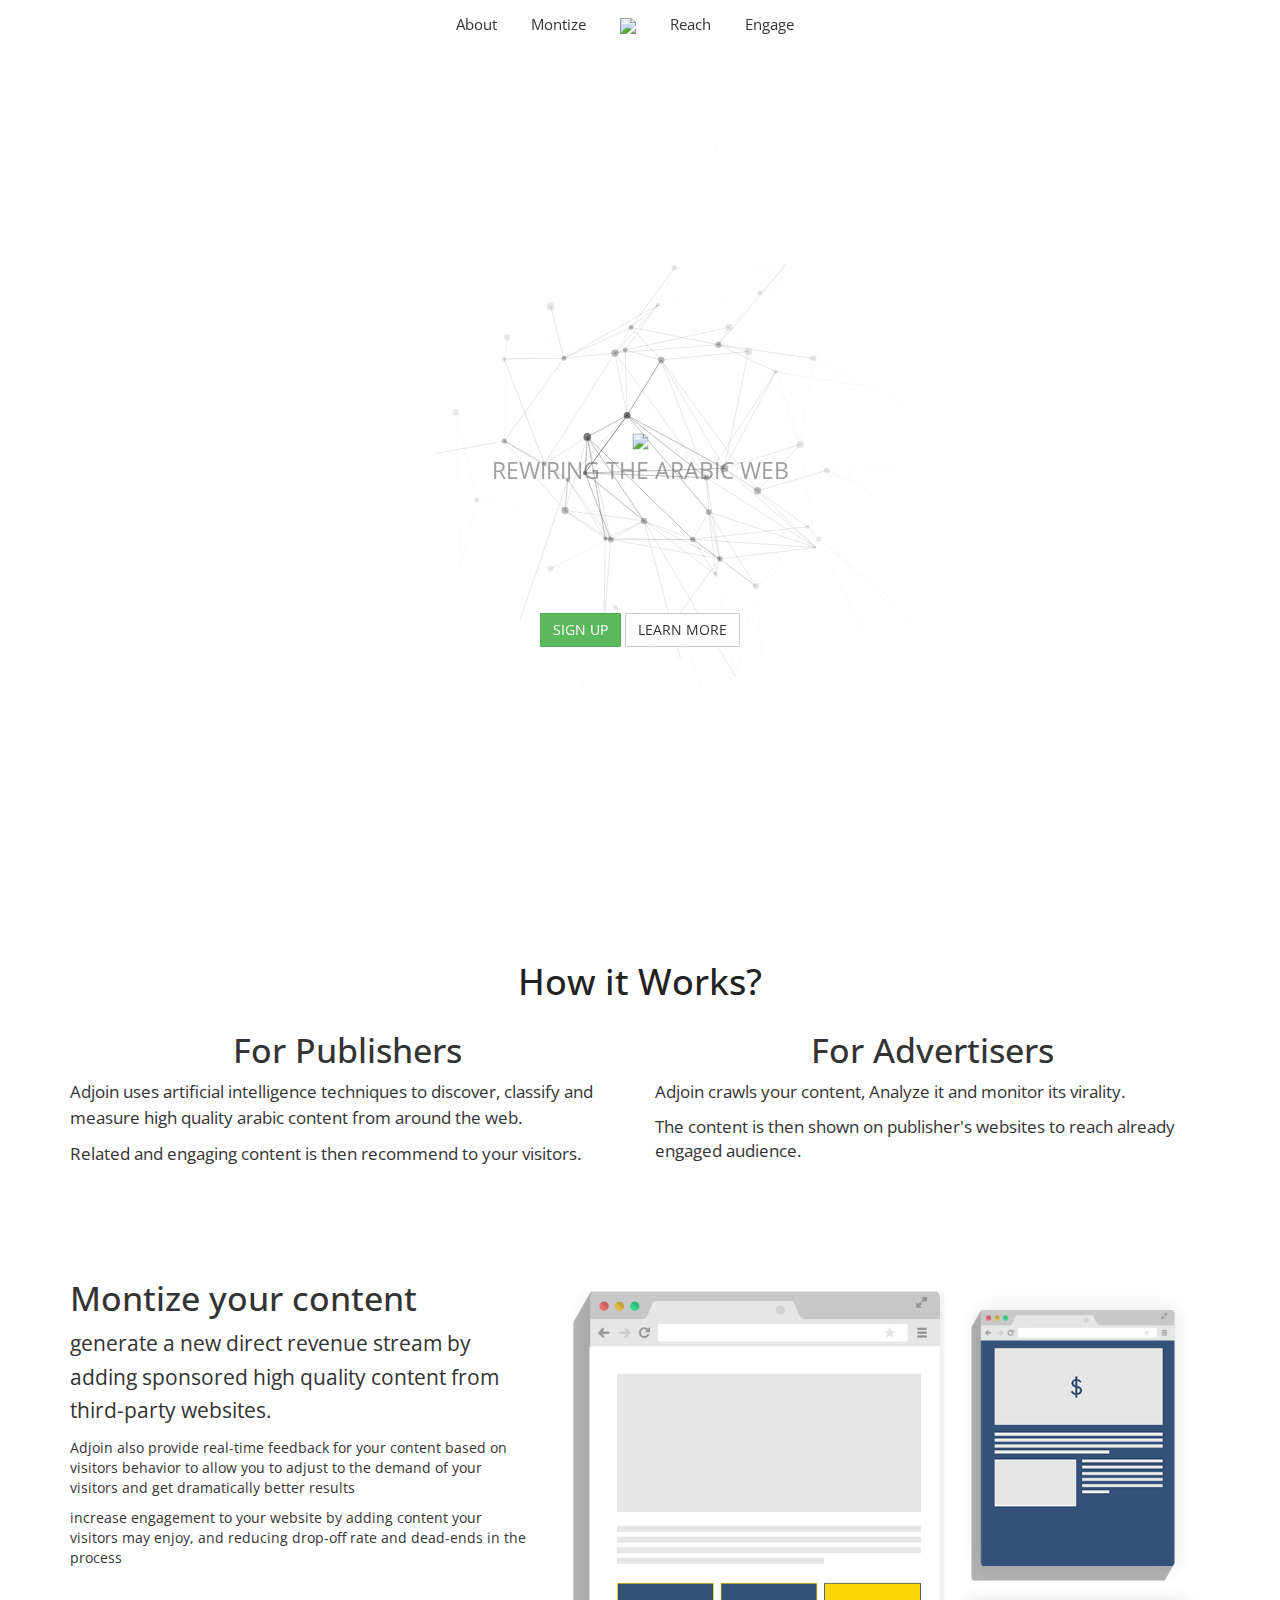
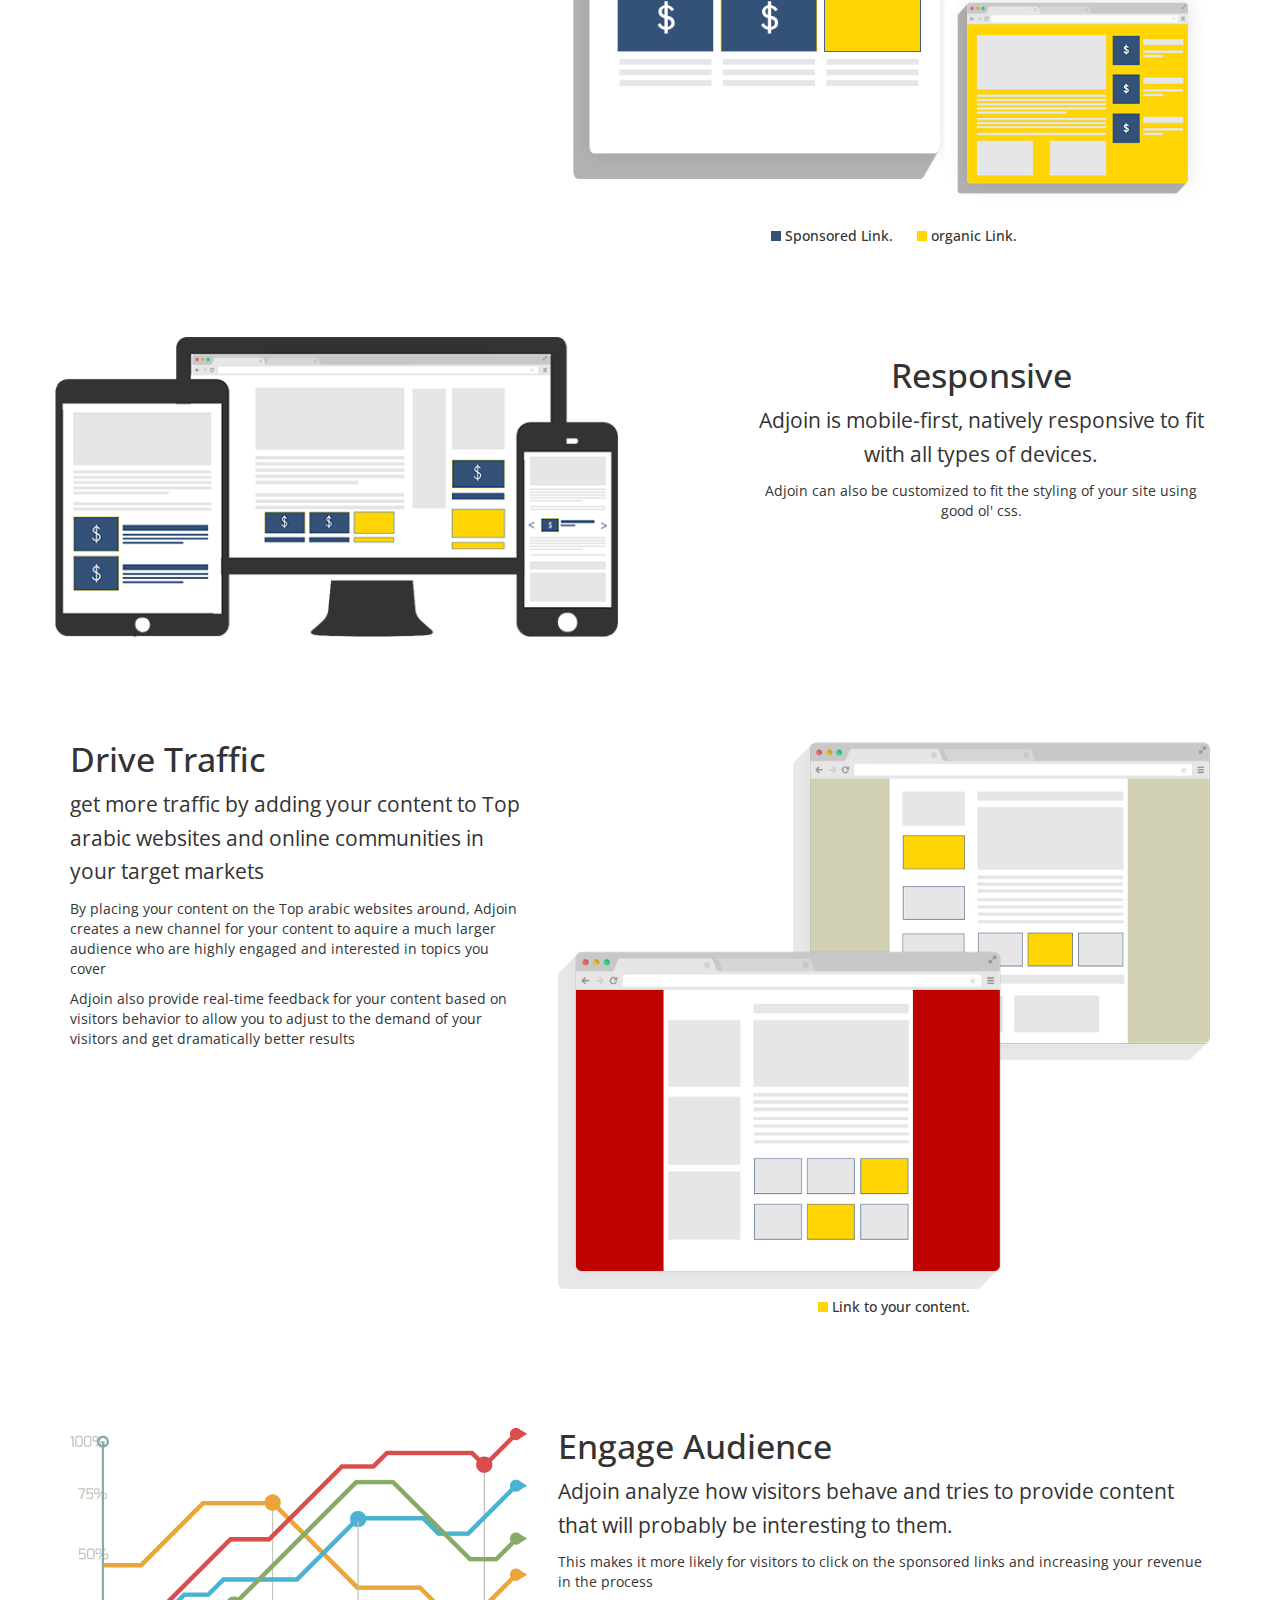
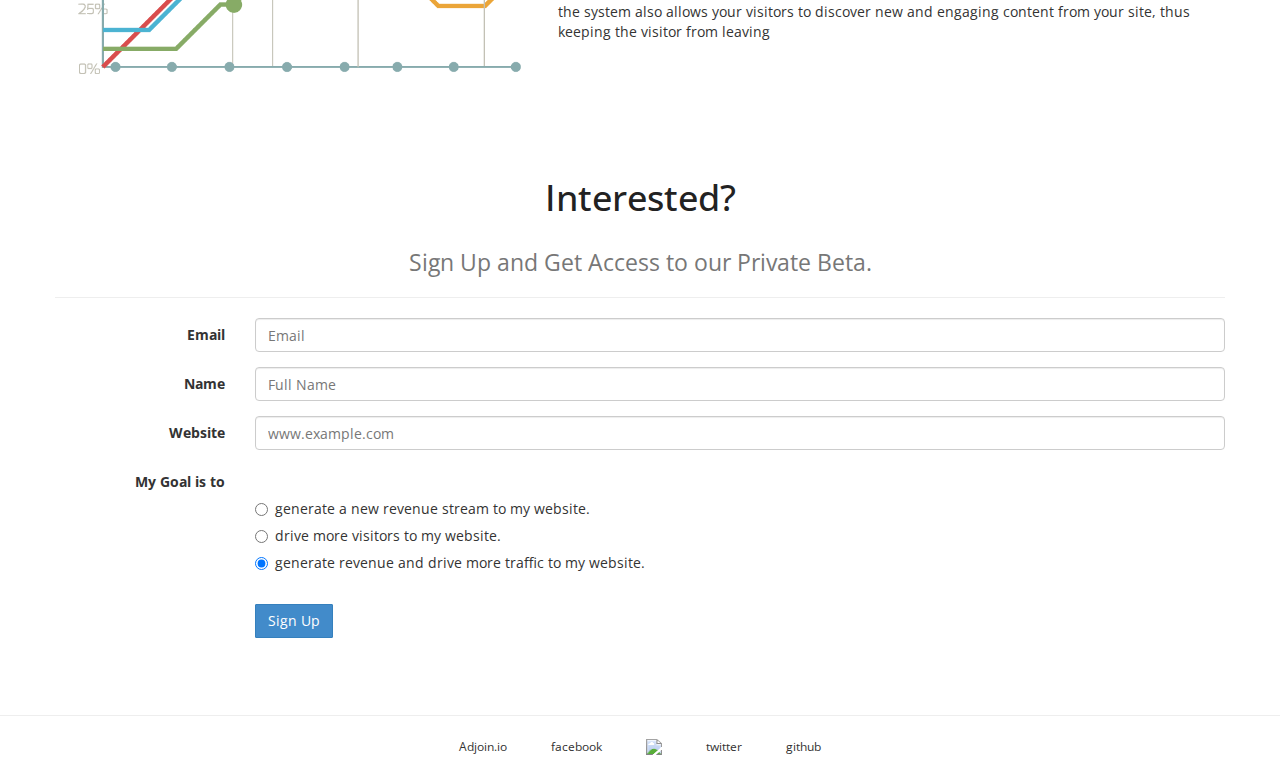
==== commit 2dffaa95: "smaller logos" ====
--- a/index.html
+++ b/index.html
@@ -36,7 +36,7 @@
           <canvas id="demo-canvas"></canvas>
           <!-- <h1 class="main-title">Reach New Horizons</h1> -->
           <h1 class="main-title">
-            <img height="100" src="./images/adjoin_tricolor.png">
+            <img height="100" src="./images/adjoin_tricolor200.png">
             <small>Rewiring the arabic Web</small>
           </h1>
           <span class="main-actions">
@@ -54,7 +54,7 @@
                 <li><a data-scroll href="#how-it-works">About</a></li>
                 <li><a data-scroll href="#montize">Montize</a></li>
                 <li><a href="/" class="top-menu-logo">
-                  <img height="50" src="./images/adjoin_logo_tricolor.png">
+                  <img height="50" src="./images/adjoin_logo_tricolor200.jpg">
                 </a></li>
                 <li><a data-scroll href="#drive-traffic">Reach</a></li>
                 <li><a data-scroll href="#engage">Engage</a></li>
@@ -262,7 +262,7 @@
           <small><a href="/">Adjoin.io</a></small>
           <small><a href="https://facebook.com/adjoin">facebook</a></small>
           <a href="/" class="footer-logo">
-            <img height="50" src="./images/adjoin_logo_tricolor.png">
+            <img height="50" src="./images/adjoin_logo_tricolor200.jpg">
           </a>
           <small><a href="https://twitter.com/adjoinio">twitter</a></small>
           <small><a href="https://github.com/ya7ya/adjoin.github.io">github</a></small>
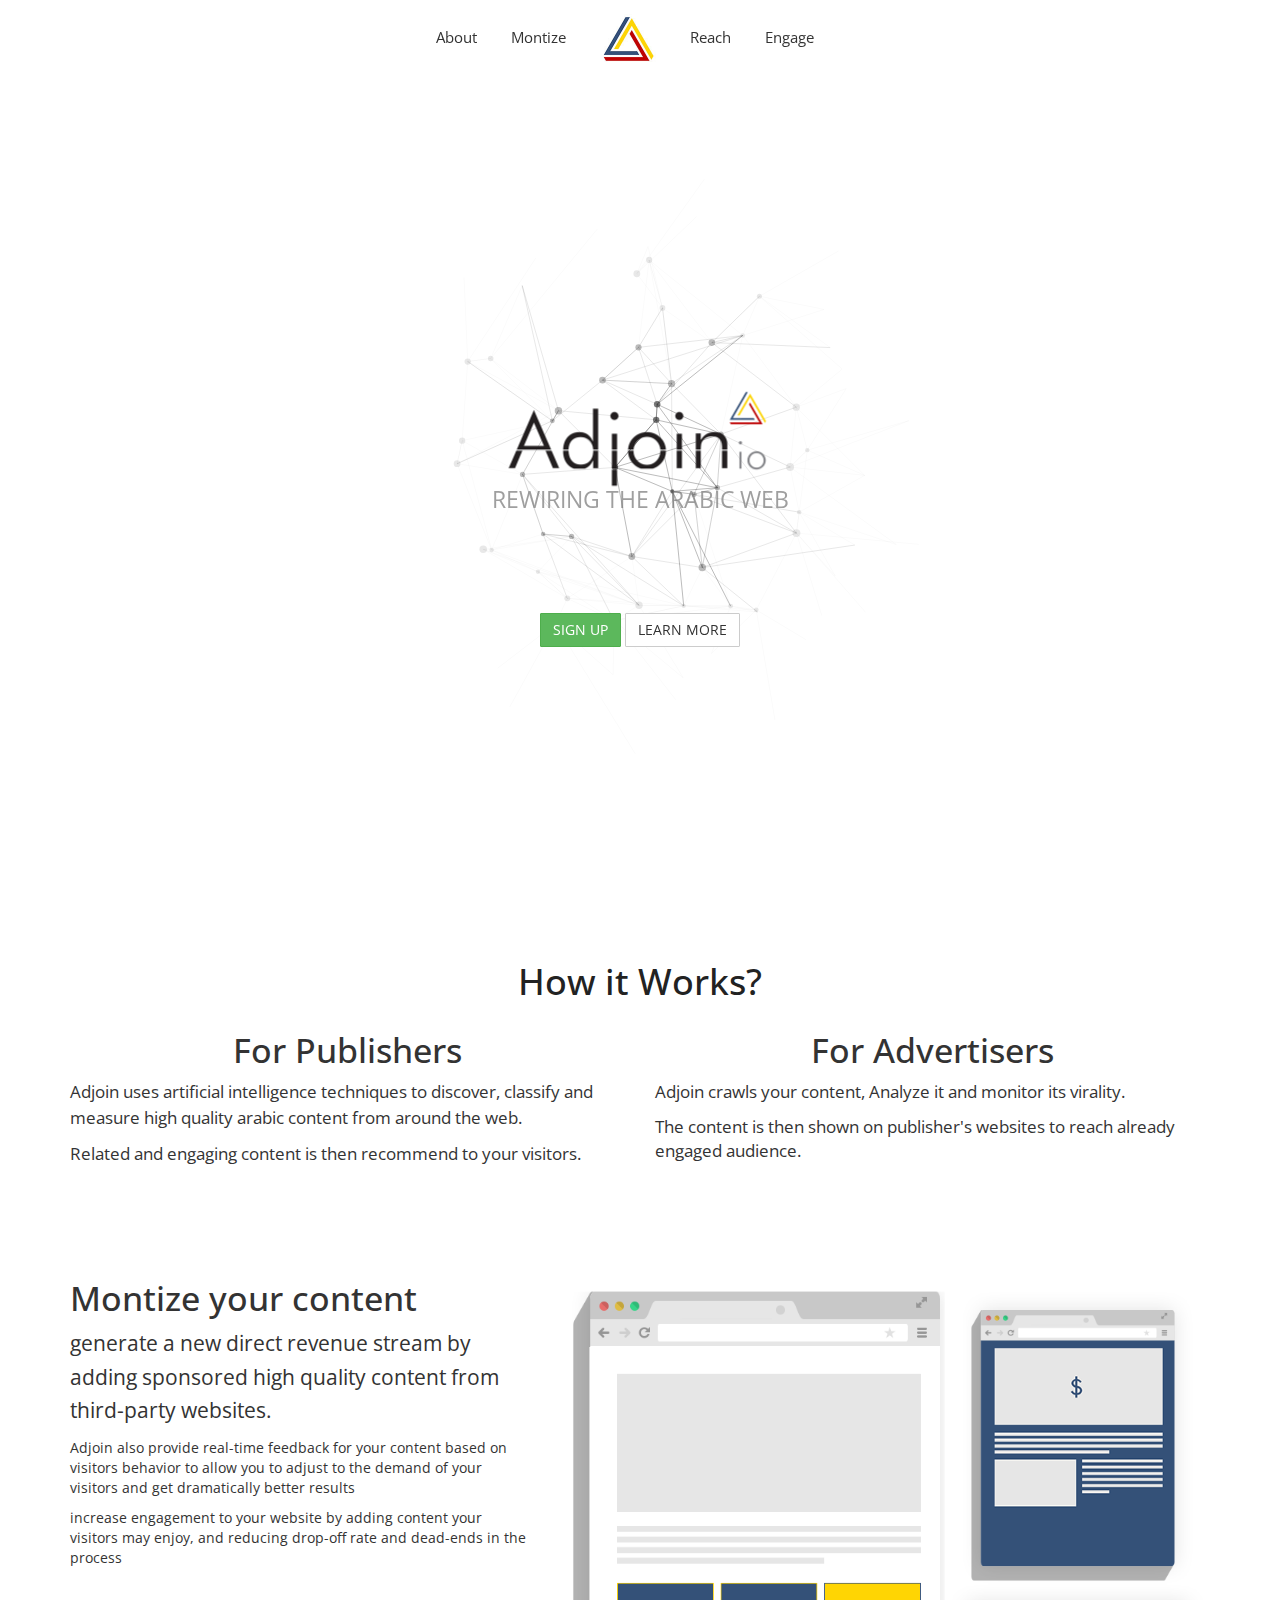
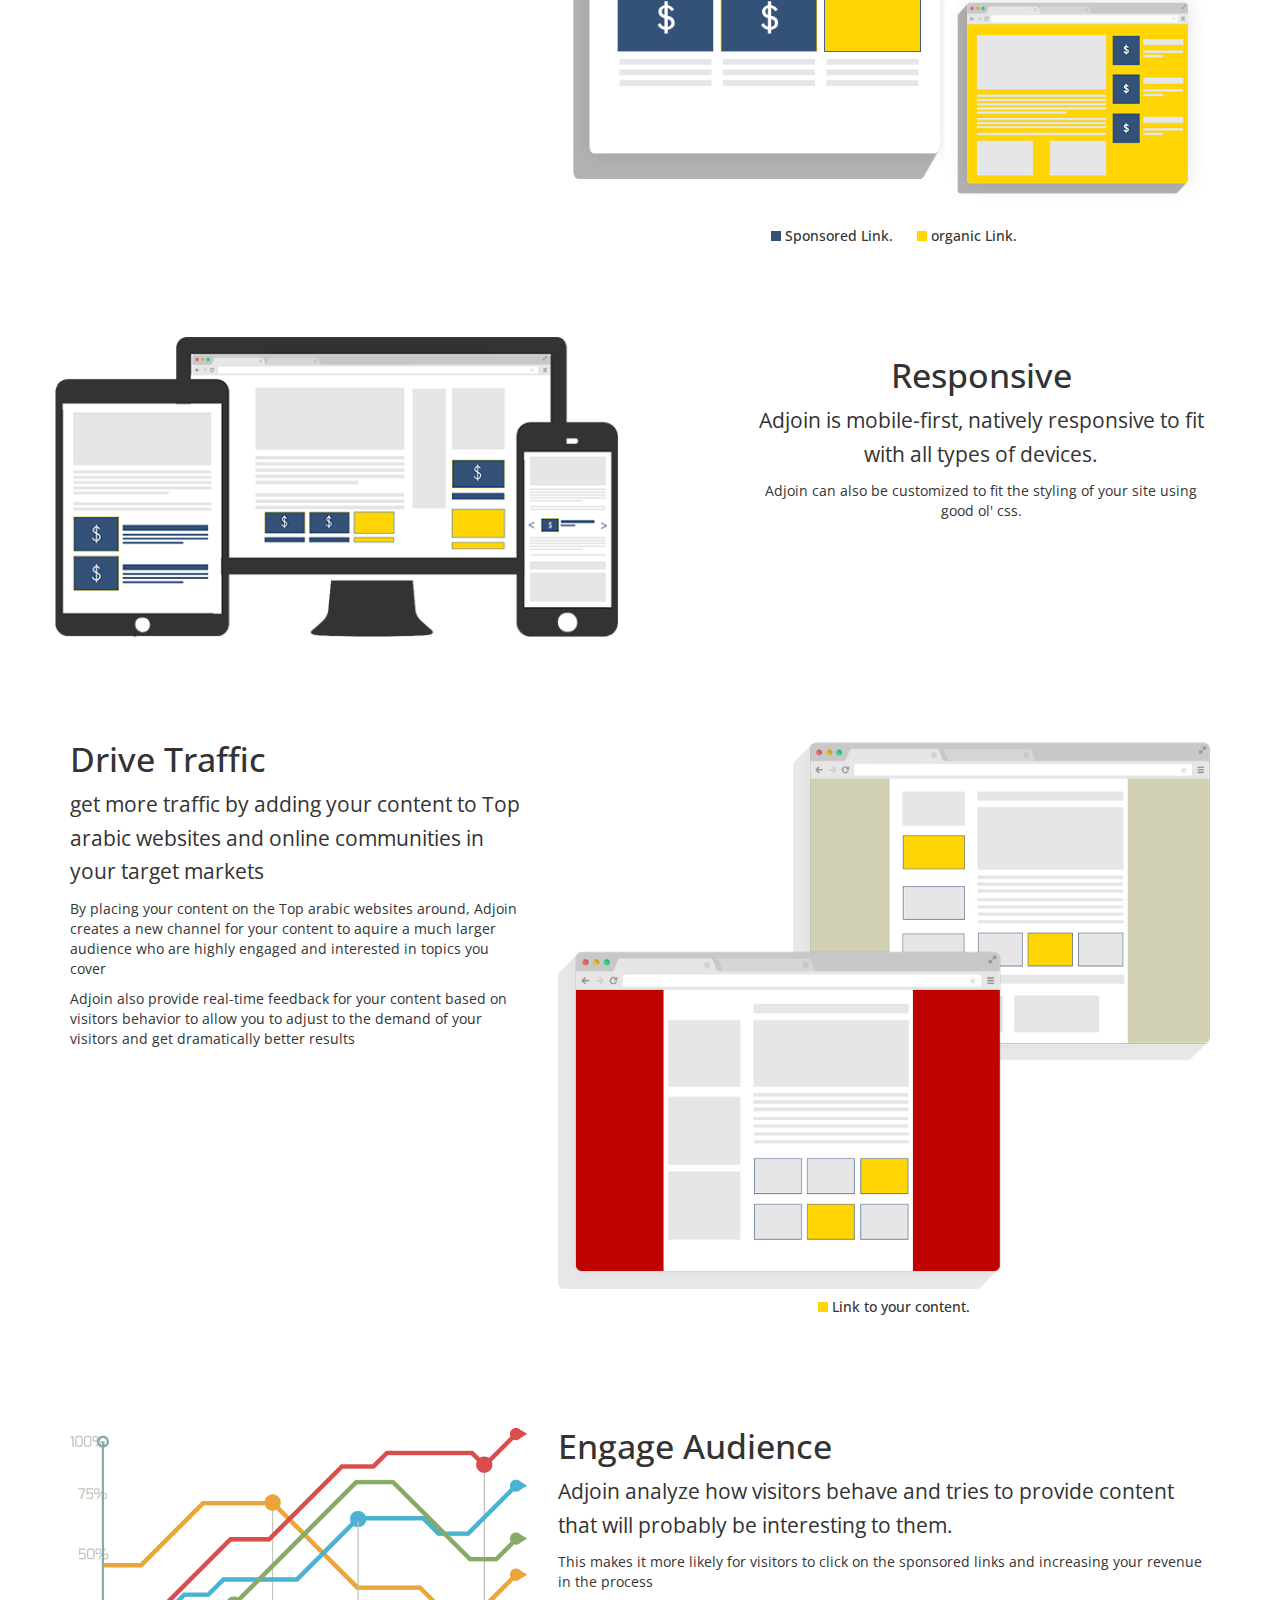
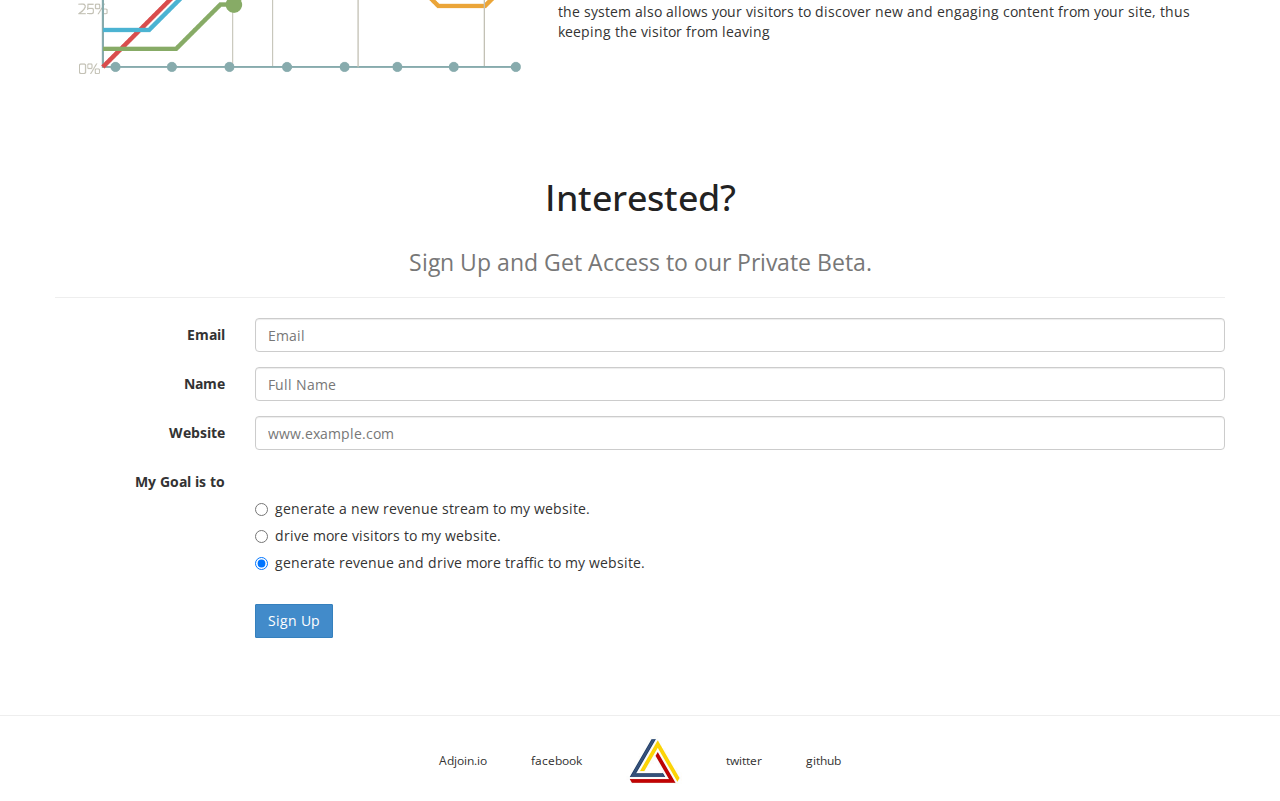
==== commit 15b893ca: "viewport to scale" ====
--- a/index.html
+++ b/index.html
@@ -3,6 +3,7 @@
   <head>
     <meta charset="utf-8" />
     <meta http-equiv="X-UA-Compatible" content="IE=edge,chrome=1">
+    <meta name="viewport" content="width=device-width, initial-scale=1">
     <title>Adjoin | Arabic Content Amplification | Advertising | Analytics</title>
     <link rel="stylesheet" href="app.min.css" />
 
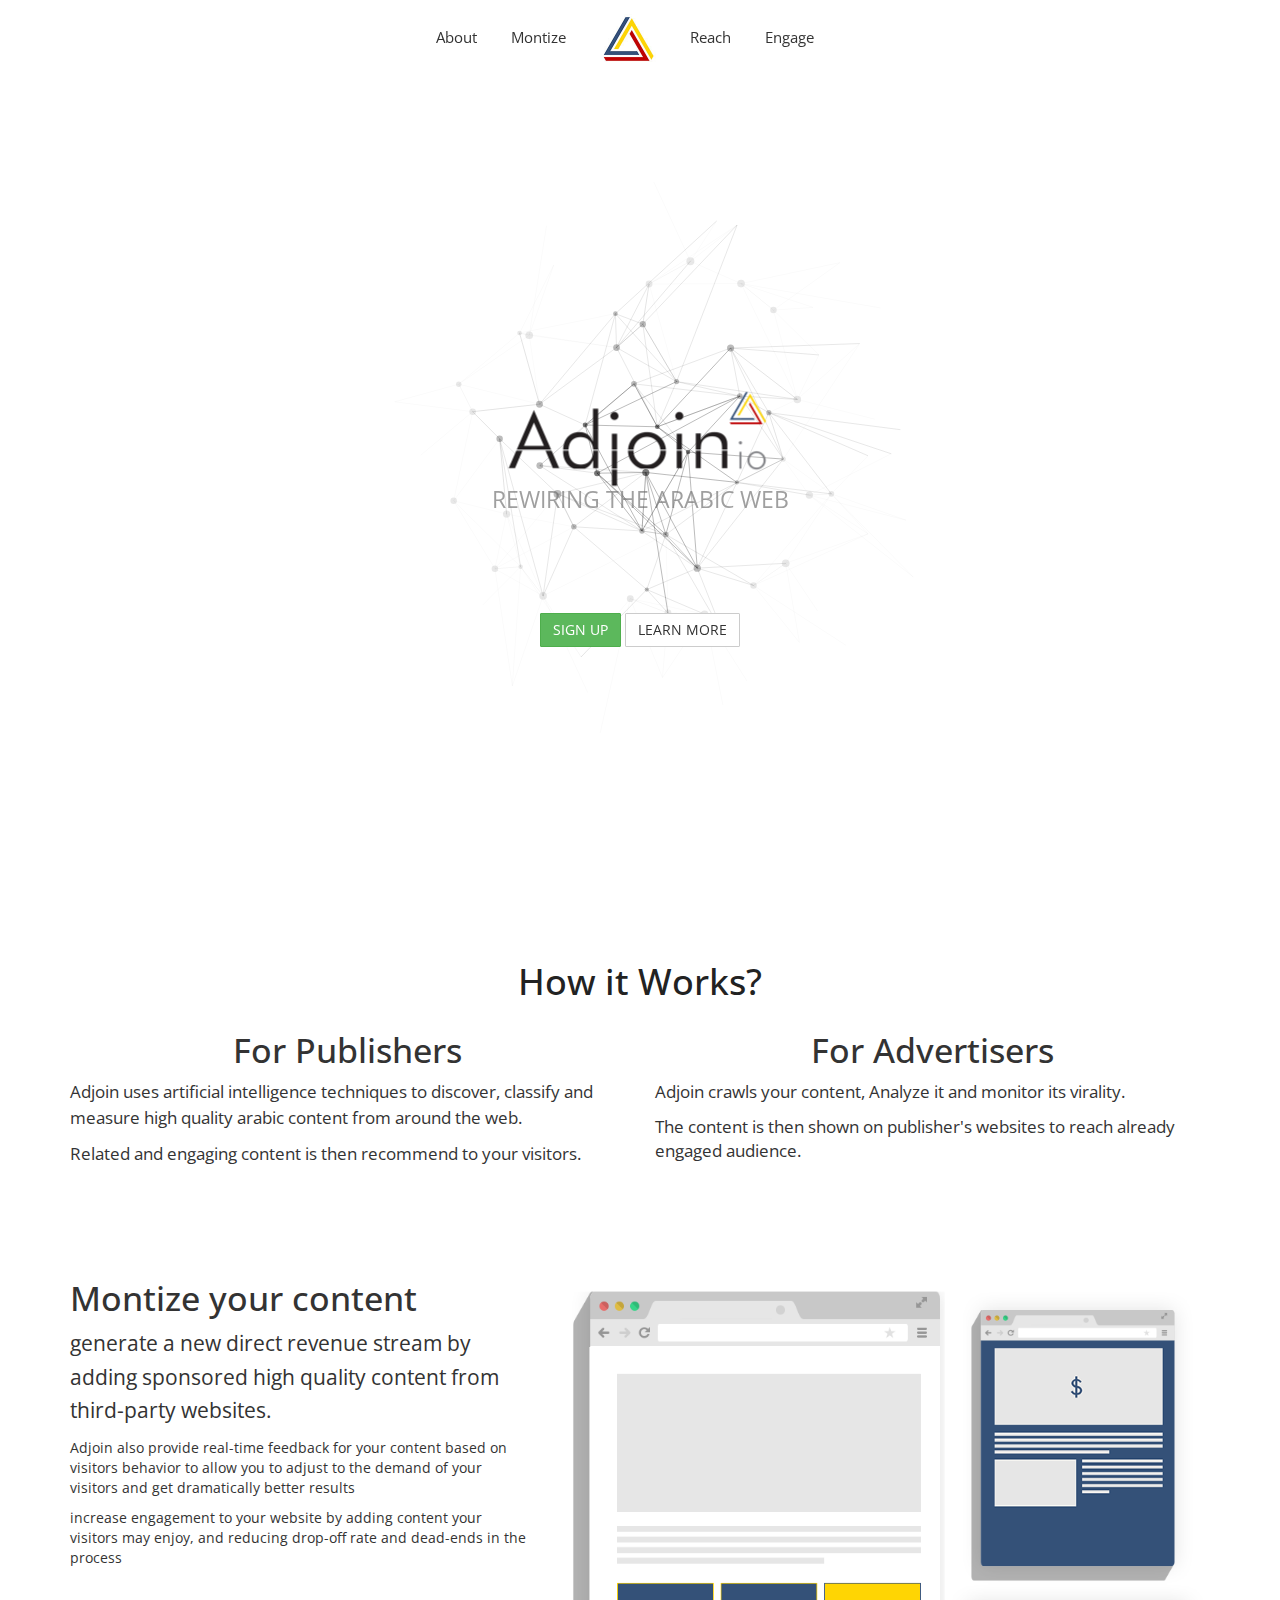
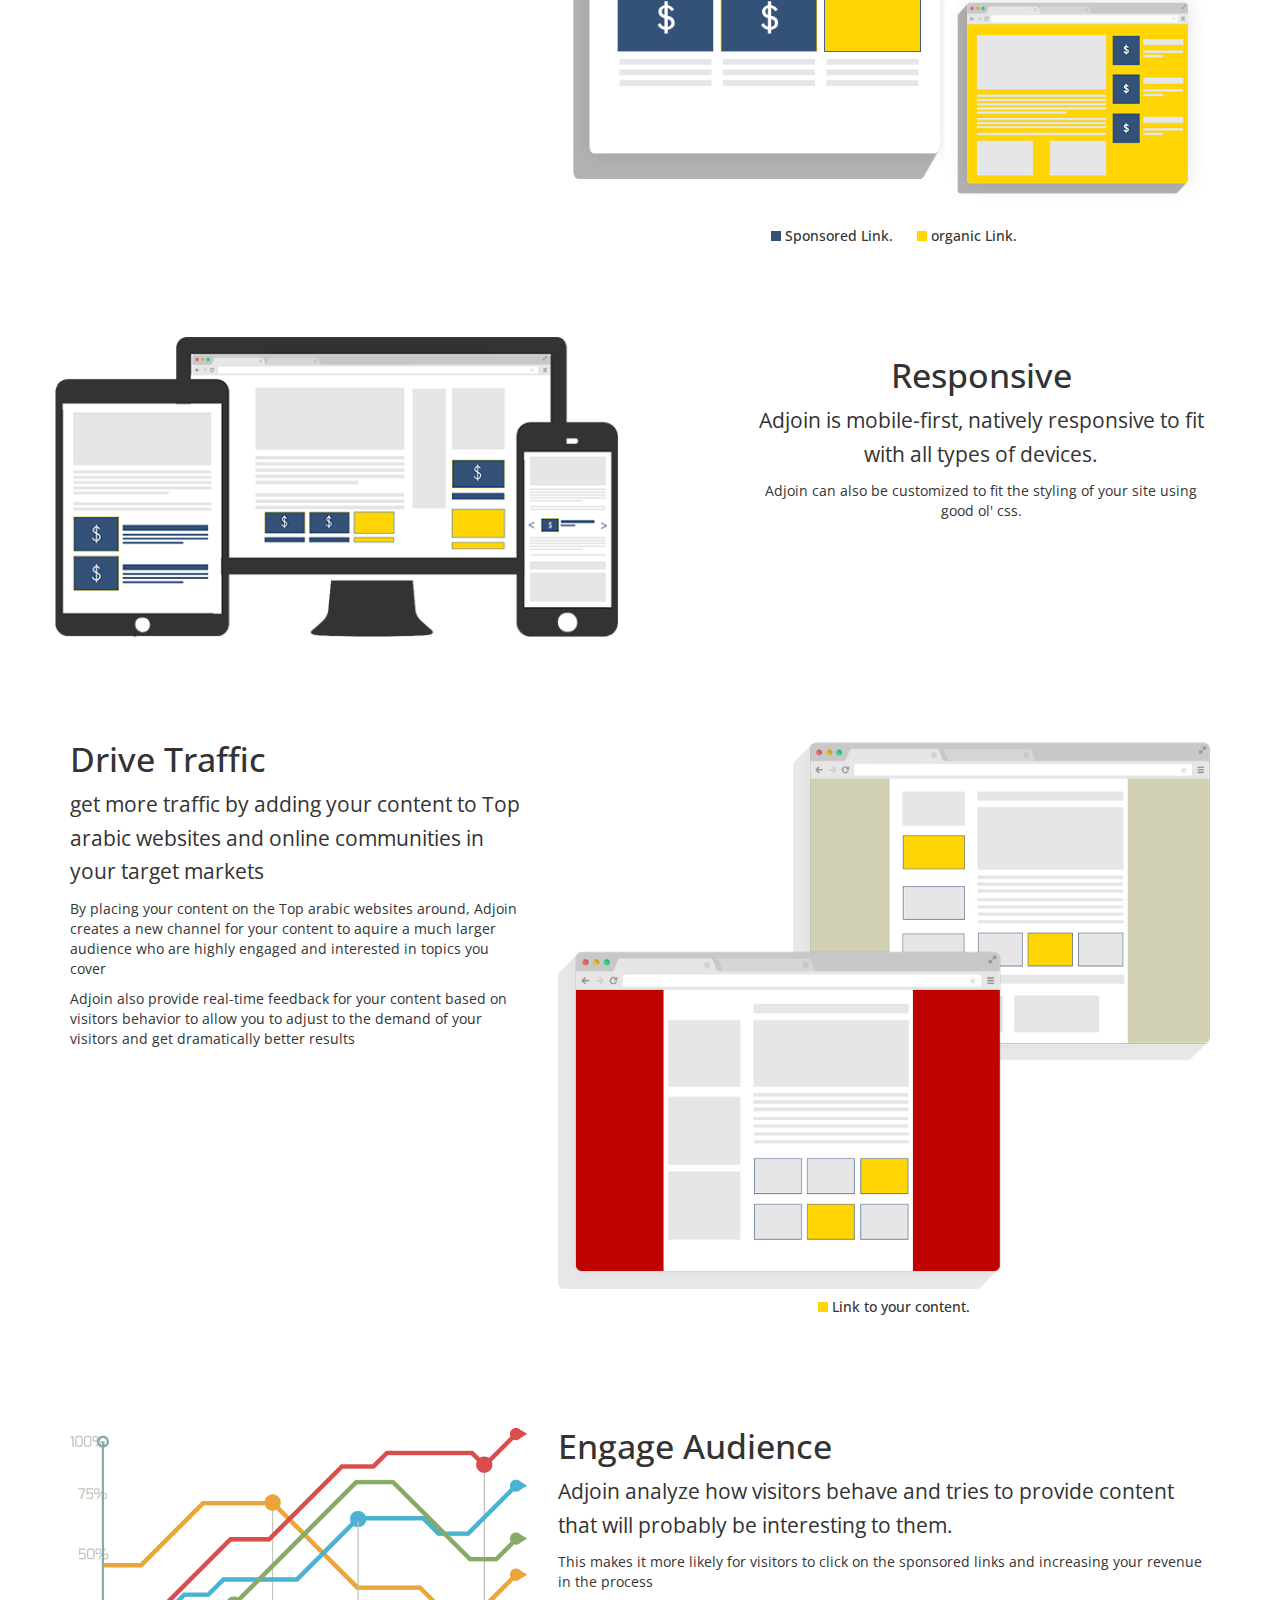
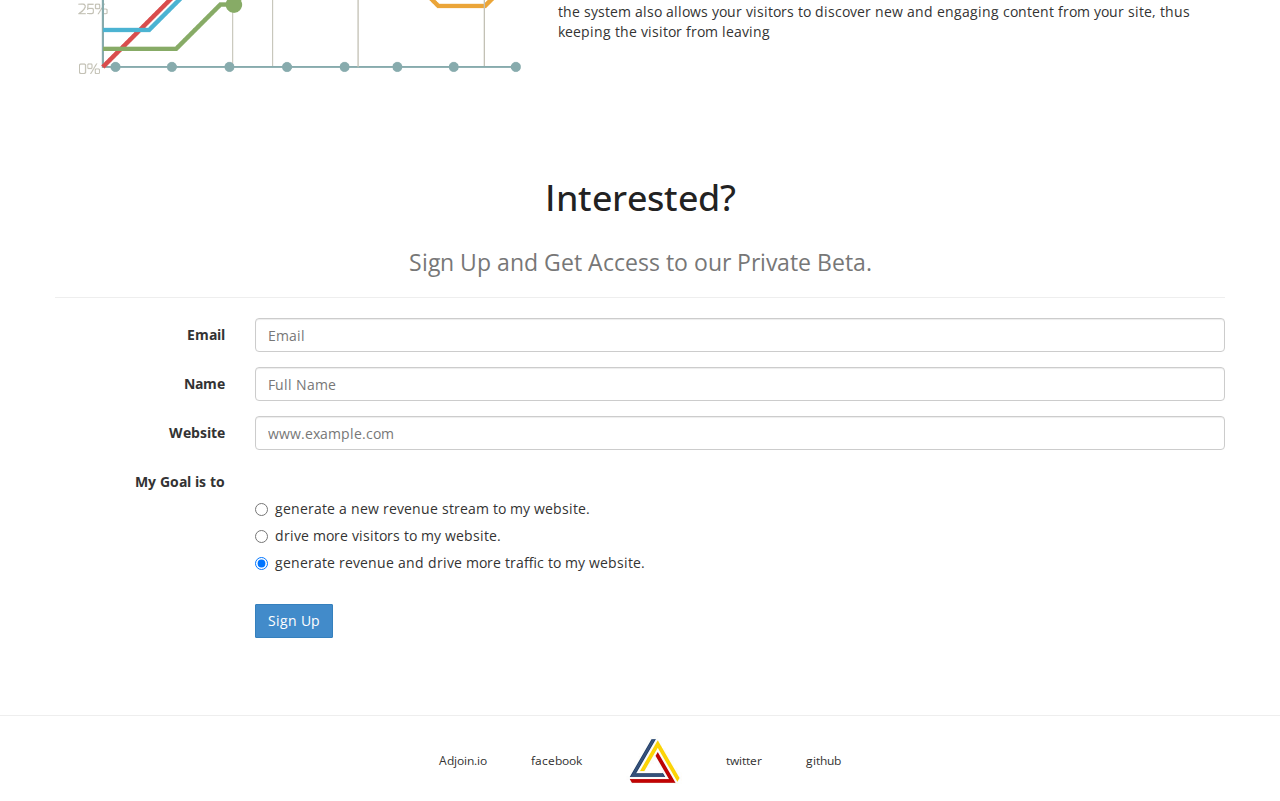
==== commit e961dc4b: "responsive-ish" ====
--- a/index.html
+++ b/index.html
@@ -5,7 +5,7 @@
     <meta http-equiv="X-UA-Compatible" content="IE=edge,chrome=1">
     <meta name="viewport" content="width=device-width, initial-scale=1">
     <title>Adjoin | Arabic Content Amplification | Advertising | Analytics</title>
-    <link rel="stylesheet" href="app.min.css" />
+    <link rel="stylesheet" href="app.css" />
 
     <meta name="twitter:card" content="summary_large_image">
     <meta name="twitter:site" content="@adjoinio">
@@ -93,7 +93,15 @@
       <section class="main-page-section" id="montize">
         <div class="container">
           <div class="row">
-            <div class="col-xs-12 col-sm-5 text-description">
+            <div class="col-xs-12 col-sm-7 col-sm-push-5">
+              <a href="#"><img class="img-responsive section-img" src="./images/smallWindow2.png"></a>
+              <h5 style="text-align:center;">
+                <div class="legend-box blue"></div> Sponsored Link.
+                <div class="legend-box yellow"></div> organic Link.
+              </h5>
+            </div>
+
+            <div class="col-xs-12 col-sm-5 col-sm-pull-7 text-description">
               <h2>Montize your content</h2>
               <p>generate a new direct revenue stream by adding sponsored
               high quality content from third-party websites.</p>
@@ -105,13 +113,7 @@
                   and reducing drop-off rate and dead-ends in the process</p>
             </div>
 
-            <div class="col-xs-12 col-sm-7">
-              <a href="#"><img class="img-responsive section-img" src="./images/smallWindow2.png"></a>
-              <h5 style="text-align:center;">
-                <div class="legend-box blue"></div> Sponsored Link.
-                <div class="legend-box yellow"></div> organic Link.
-              </h5>
-            </div>
+
           </div>
         </div>
       </section>
@@ -136,8 +138,16 @@
       <section class="main-page-section" id="drive-traffic">
         <div class="container">
           <div class="row">
+            <!--  col-md-6 col-lg-5 -->
+            <div class="col-xs-12 col-sm-7 col-sm-push-5">
+              <a href="#"><img class="img-responsive section-img" src="./images/amplify2.png"></a>
+              <h5 style="text-align:center;">
+                <div class="legend-box yellow"></div> Link to your content.
+              </h5>
+            </div>
+
             <!--  col-md-6 col-lg-7 -->
-            <div class="col-xs-12 col-sm-5">
+            <div class="col-xs-12 col-sm-5 col-sm-pull-7">
               <h2>Drive Traffic</h2>
               <p>get more traffic by adding your content to Top arabic
                 websites and online communities in your target markets</p>
@@ -149,13 +159,7 @@
                   visitors behavior to allow you to adjust to the demand of your
                   visitors and get dramatically better results </p>
             </div>
-            <!--  col-md-6 col-lg-5 -->
-            <div class="col-xs-12 col-sm-7">
-              <a href="#"><img class="img-responsive section-img" src="./images/amplify2.png"></a>
-              <h5 style="text-align:center;">
-                <div class="legend-box yellow"></div> Link to your content.
-              </h5>
-            </div>
+
           </div>
         </div>
       </section>
--- a/app.css
+++ b/app.css
@@ -0,0 +1 @@
+@import url(http://fonts.googleapis.com/css?family=Open+Sans);/*! normalize.css v3.0.1 | MIT License | git.io/normalize */html{font-family:sans-serif;-ms-text-size-adjust:100%;-webkit-text-size-adjust:100%}body{margin:0}article,aside,details,figcaption,figure,footer,header,hgroup,main,nav,section,summary{display:block}audio,canvas,progress,video{display:inline-block;vertical-align:baseline}audio:not([controls]){display:none;height:0}[hidden],template{display:none}a{background:0 0}a:active,a:hover{outline:0}b,strong{font-weight:700}dfn{font-style:italic}h1{margin:.67em 0}mark{background:#ff0;color:#000}sub,sup{font-size:75%;line-height:0;position:relative;vertical-align:baseline}sup{top:-.5em}sub{bottom:-.25em}img{border:0}svg:not(:root){overflow:hidden}hr{-moz-box-sizing:content-box;box-sizing:content-box;height:0}pre{overflow:auto}code,kbd,pre,samp{font-size:1em}button,input,optgroup,select,textarea{color:inherit;font:inherit;margin:0}button{overflow:visible}button,select{text-transform:none}button,html input[type=button],input[type=reset],input[type=submit]{-webkit-appearance:button;cursor:pointer}button[disabled],html input[disabled]{cursor:default}button::-moz-focus-inner,input::-moz-focus-inner{border:0;padding:0}input[type=checkbox],input[type=radio]{box-sizing:border-box;padding:0}input[type=number]::-webkit-inner-spin-button,input[type=number]::-webkit-outer-spin-button{height:auto}input[type=search]::-webkit-search-cancel-button,input[type=search]::-webkit-search-decoration{-webkit-appearance:none}textarea{overflow:auto}optgroup{font-weight:700}table{border-collapse:collapse;border-spacing:0}td,th{padding:0}@media print{*{text-shadow:none!important;color:#000!important;background:0 0!important;box-shadow:none!important}a,a:visited{text-decoration:underline}a[href]:after{content:" (" attr(href) ")"}abbr[title]:after{content:" (" attr(title) ")"}a[href^="javascript:"]:after,a[href^="#"]:after{content:""}blockquote,pre{border:1px solid #999;page-break-inside:avoid}thead{display:table-header-group}img,tr{page-break-inside:avoid}img{max-width:100%!important}h2,h3,p{orphans:3;widows:3}h2,h3{page-break-after:avoid}select{background:#fff!important}.navbar{display:none}.table td,.table th{background-color:#fff!important}.btn>.caret,.dropup>.btn>.caret{border-top-color:#000!important}.label{border:1px solid #000}.table{border-collapse:collapse!important}.table-bordered td,.table-bordered th{border:1px solid #ddd!important}}@font-face{font-family:'Glyphicons Halflings';src:url(bootstrap/glyphicons-halflings-regular.eot);src:url(bootstrap/glyphicons-halflings-regular.eot?#iefix) format('embedded-opentype'),url(bootstrap/glyphicons-halflings-regular.woff) format('woff'),url(bootstrap/glyphicons-halflings-regular.ttf) format('truetype'),url(bootstrap/glyphicons-halflings-regular.svg#glyphicons_halflingsregular) format('svg')}.glyphicon{position:relative;top:1px;display:inline-block;font-family:'Glyphicons Halflings';font-style:normal;font-weight:400;line-height:1;-webkit-font-smoothing:antialiased;-moz-osx-font-smoothing:grayscale}.glyphicon-asterisk:before{content:"\2a"}.glyphicon-plus:before{content:"\2b"}.glyphicon-euro:before{content:"\20ac"}.glyphicon-minus:before{content:"\2212"}.glyphicon-cloud:before{content:"\2601"}.glyphicon-envelope:before{content:"\2709"}.glyphicon-pencil:before{content:"\270f"}.glyphicon-glass:before{content:"\e001"}.glyphicon-music:before{content:"\e002"}.glyphicon-search:before{content:"\e003"}.glyphicon-heart:before{content:"\e005"}.glyphicon-star:before{content:"\e006"}.glyphicon-star-empty:before{content:"\e007"}.glyphicon-user:before{content:"\e008"}.glyphicon-film:before{content:"\e009"}.glyphicon-th-large:before{content:"\e010"}.glyphicon-th:before{content:"\e011"}.glyphicon-th-list:before{content:"\e012"}.glyphicon-ok:before{content:"\e013"}.glyphicon-remove:before{content:"\e014"}.glyphicon-zoom-in:before{content:"\e015"}.glyphicon-zoom-out:before{content:"\e016"}.glyphicon-off:before{content:"\e017"}.glyphicon-signal:before{content:"\e018"}.glyphicon-cog:before{content:"\e019"}.glyphicon-trash:before{content:"\e020"}.glyphicon-home:before{content:"\e021"}.glyphicon-file:before{content:"\e022"}.glyphicon-time:before{content:"\e023"}.glyphicon-road:before{content:"\e024"}.glyphicon-download-alt:before{content:"\e025"}.glyphicon-download:before{content:"\e026"}.glyphicon-upload:before{content:"\e027"}.glyphicon-inbox:before{content:"\e028"}.glyphicon-play-circle:before{content:"\e029"}.glyphicon-repeat:before{content:"\e030"}.glyphicon-refresh:before{content:"\e031"}.glyphicon-list-alt:before{content:"\e032"}.glyphicon-lock:before{content:"\e033"}.glyphicon-flag:before{content:"\e034"}.glyphicon-headphones:before{content:"\e035"}.glyphicon-volume-off:before{content:"\e036"}.glyphicon-volume-down:before{content:"\e037"}.glyphicon-volume-up:before{content:"\e038"}.glyphicon-qrcode:before{content:"\e039"}.glyphicon-barcode:before{content:"\e040"}.glyphicon-tag:before{content:"\e041"}.glyphicon-tags:before{content:"\e042"}.glyphicon-book:before{content:"\e043"}.glyphicon-bookmark:before{content:"\e044"}.glyphicon-print:before{content:"\e045"}.glyphicon-camera:before{content:"\e046"}.glyphicon-font:before{content:"\e047"}.glyphicon-bold:before{content:"\e048"}.glyphicon-italic:before{content:"\e049"}.glyphicon-text-height:before{content:"\e050"}.glyphicon-text-width:before{content:"\e051"}.glyphicon-align-left:before{content:"\e052"}.glyphicon-align-center:before{content:"\e053"}.glyphicon-align-right:before{content:"\e054"}.glyphicon-align-justify:before{content:"\e055"}.glyphicon-list:before{content:"\e056"}.glyphicon-indent-left:before{content:"\e057"}.glyphicon-indent-right:before{content:"\e058"}.glyphicon-facetime-video:before{content:"\e059"}.glyphicon-picture:before{content:"\e060"}.glyphicon-map-marker:before{content:"\e062"}.glyphicon-adjust:before{content:"\e063"}.glyphicon-tint:before{content:"\e064"}.glyphicon-edit:before{content:"\e065"}.glyphicon-share:before{content:"\e066"}.glyphicon-check:before{content:"\e067"}.glyphicon-move:before{content:"\e068"}.glyphicon-step-backward:before{content:"\e069"}.glyphicon-fast-backward:before{content:"\e070"}.glyphicon-backward:before{content:"\e071"}.glyphicon-play:before{content:"\e072"}.glyphicon-pause:before{content:"\e073"}.glyphicon-stop:before{content:"\e074"}.glyphicon-forward:before{content:"\e075"}.glyphicon-fast-forward:before{content:"\e076"}.glyphicon-step-forward:before{content:"\e077"}.glyphicon-eject:before{content:"\e078"}.glyphicon-chevron-left:before{content:"\e079"}.glyphicon-chevron-right:before{content:"\e080"}.glyphicon-plus-sign:before{content:"\e081"}.glyphicon-minus-sign:before{content:"\e082"}.glyphicon-remove-sign:before{content:"\e083"}.glyphicon-ok-sign:before{content:"\e084"}.glyphicon-question-sign:before{content:"\e085"}.glyphicon-info-sign:before{content:"\e086"}.glyphicon-screenshot:before{content:"\e087"}.glyphicon-remove-circle:before{content:"\e088"}.glyphicon-ok-circle:before{content:"\e089"}.glyphicon-ban-circle:before{content:"\e090"}.glyphicon-arrow-left:before{content:"\e091"}.glyphicon-arrow-right:before{content:"\e092"}.glyphicon-arrow-up:before{content:"\e093"}.glyphicon-arrow-down:before{content:"\e094"}.glyphicon-share-alt:before{content:"\e095"}.glyphicon-resize-full:before{content:"\e096"}.glyphicon-resize-small:before{content:"\e097"}.glyphicon-exclamation-sign:before{content:"\e101"}.glyphicon-gift:before{content:"\e102"}.glyphicon-leaf:before{content:"\e103"}.glyphicon-fire:before{content:"\e104"}.glyphicon-eye-open:before{content:"\e105"}.glyphicon-eye-close:before{content:"\e106"}.glyphicon-warning-sign:before{content:"\e107"}.glyphicon-plane:before{content:"\e108"}.glyphicon-calendar:before{content:"\e109"}.glyphicon-random:before{content:"\e110"}.glyphicon-comment:before{content:"\e111"}.glyphicon-magnet:before{content:"\e112"}.glyphicon-chevron-up:before{content:"\e113"}.glyphicon-chevron-down:before{content:"\e114"}.glyphicon-retweet:before{content:"\e115"}.glyphicon-shopping-cart:before{content:"\e116"}.glyphicon-folder-close:before{content:"\e117"}.glyphicon-folder-open:before{content:"\e118"}.glyphicon-resize-vertical:before{content:"\e119"}.glyphicon-resize-horizontal:before{content:"\e120"}.glyphicon-hdd:before{content:"\e121"}.glyphicon-bullhorn:before{content:"\e122"}.glyphicon-bell:before{content:"\e123"}.glyphicon-certificate:before{content:"\e124"}.glyphicon-thumbs-up:before{content:"\e125"}.glyphicon-thumbs-down:before{content:"\e126"}.glyphicon-hand-right:before{content:"\e127"}.glyphicon-hand-left:before{content:"\e128"}.glyphicon-hand-up:before{content:"\e129"}.glyphicon-hand-down:before{content:"\e130"}.glyphicon-circle-arrow-right:before{content:"\e131"}.glyphicon-circle-arrow-left:before{content:"\e132"}.glyphicon-circle-arrow-up:before{content:"\e133"}.glyphicon-circle-arrow-down:before{content:"\e134"}.glyphicon-globe:before{content:"\e135"}.glyphicon-wrench:before{content:"\e136"}.glyphicon-tasks:before{content:"\e137"}.glyphicon-filter:before{content:"\e138"}.glyphicon-briefcase:before{content:"\e139"}.glyphicon-fullscreen:before{content:"\e140"}.glyphicon-dashboard:before{content:"\e141"}.glyphicon-paperclip:before{content:"\e142"}.glyphicon-heart-empty:before{content:"\e143"}.glyphicon-link:before{content:"\e144"}.glyphicon-phone:before{content:"\e145"}.glyphicon-pushpin:before{content:"\e146"}.glyphicon-usd:before{content:"\e148"}.glyphicon-gbp:before{content:"\e149"}.glyphicon-sort:before{content:"\e150"}.glyphicon-sort-by-alphabet:before{content:"\e151"}.glyphicon-sort-by-alphabet-alt:before{content:"\e152"}.glyphicon-sort-by-order:before{content:"\e153"}.glyphicon-sort-by-order-alt:before{content:"\e154"}.glyphicon-sort-by-attributes:before{content:"\e155"}.glyphicon-sort-by-attributes-alt:before{content:"\e156"}.glyphicon-unchecked:before{content:"\e157"}.glyphicon-expand:before{content:"\e158"}.glyphicon-collapse-down:before{content:"\e159"}.glyphicon-collapse-up:before{content:"\e160"}.glyphicon-log-in:before{content:"\e161"}.glyphicon-flash:before{content:"\e162"}.glyphicon-log-out:before{content:"\e163"}.glyphicon-new-window:before{content:"\e164"}.glyphicon-record:before{content:"\e165"}.glyphicon-save:before{content:"\e166"}.glyphicon-open:before{content:"\e167"}.glyphicon-saved:before{content:"\e168"}.glyphicon-import:before{content:"\e169"}.glyphicon-export:before{content:"\e170"}.glyphicon-send:before{content:"\e171"}.glyphicon-floppy-disk:before{content:"\e172"}.glyphicon-floppy-saved:before{content:"\e173"}.glyphicon-floppy-remove:before{content:"\e174"}.glyphicon-floppy-save:before{content:"\e175"}.glyphicon-floppy-open:before{content:"\e176"}.glyphicon-credit-card:before{content:"\e177"}.glyphicon-transfer:before{content:"\e178"}.glyphicon-cutlery:before{content:"\e179"}.glyphicon-header:before{content:"\e180"}.glyphicon-compressed:before{content:"\e181"}.glyphicon-earphone:before{content:"\e182"}.glyphicon-phone-alt:before{content:"\e183"}.glyphicon-tower:before{content:"\e184"}.glyphicon-stats:before{content:"\e185"}.glyphicon-sd-video:before{content:"\e186"}.glyphicon-hd-video:before{content:"\e187"}.glyphicon-subtitles:before{content:"\e188"}.glyphicon-sound-stereo:before{content:"\e189"}.glyphicon-sound-dolby:before{content:"\e190"}.glyphicon-sound-5-1:before{content:"\e191"}.glyphicon-sound-6-1:before{content:"\e192"}.glyphicon-sound-7-1:before{content:"\e193"}.glyphicon-copyright-mark:before{content:"\e194"}.glyphicon-registration-mark:before{content:"\e195"}.glyphicon-cloud-download:before{content:"\e197"}.glyphicon-cloud-upload:before{content:"\e198"}.glyphicon-tree-conifer:before{content:"\e199"}.glyphicon-tree-deciduous:before{content:"\e200"}*,:after,:before{-webkit-box-sizing:border-box;-moz-box-sizing:border-box;box-sizing:border-box}html{font-size:10px;-webkit-tap-highlight-color:transparent}body{font-size:14px;line-height:1.42857;color:#333;background-color:#fff}button,input,select,textarea{font-family:inherit;font-size:inherit;line-height:inherit}a{color:#428bca;text-decoration:none}a:focus,a:hover{color:#2a6596;text-decoration:underline}a:focus{outline:dotted thin;outline:-webkit-focus-ring-color auto 5px;outline-offset:-2px}figure{margin:0}img{vertical-align:middle}.img-responsive{display:block;max-width:100%;height:auto}.img-rounded{border-radius:6px}.img-thumbnail{padding:4px;line-height:1.42857;background-color:#fff;border:1px solid #ddd;border-radius:4px;-webkit-transition:all .2s ease-in-out;-o-transition:all .2s ease-in-out;transition:all .2s ease-in-out;display:inline-block;max-width:100%;height:auto}.img-circle{border-radius:50%}hr{margin-top:20px;margin-bottom:20px;border:0;border-top:1px solid #eee}.sr-only{position:absolute;width:1px;height:1px;margin:-1px;padding:0;overflow:hidden;clip:rect(0,0,0,0);border:0}.sr-only-focusable:active,.sr-only-focusable:focus{position:static;width:auto;height:auto;margin:0;overflow:visible;clip:auto}.h1,.h2,.h3,.h4,.h5,.h6,h1,h2,h3,h4,h5,h6{font-family:inherit;font-weight:500;line-height:1.1;color:inherit}.h1 .small,.h1 small,.h2 .small,.h2 small,.h3 .small,.h3 small,.h4 .small,.h4 small,.h5 .small,.h5 small,.h6 .small,.h6 small,h1 .small,h1 small,h2 .small,h2 small,h3 .small,h3 small,h4 .small,h4 small,h5 .small,h5 small,h6 .small,h6 small{font-weight:400;line-height:1;color:#777}.h1,.h2,.h3,h1,h2,h3{margin-top:20px;margin-bottom:10px}.h1 .small,.h1 small,.h2 .small,.h2 small,.h3 .small,.h3 small,h1 .small,h1 small,h2 .small,h2 small,h3 .small,h3 small{font-size:65%}.h4,.h5,.h6,h4,h5,h6{margin-top:10px;margin-bottom:10px}.h4 .small,.h4 small,.h5 .small,.h5 small,.h6 .small,.h6 small,h4 .small,h4 small,h5 .small,h5 small,h6 .small,h6 small{font-size:75%}.h1,h1{font-size:36px}.h2,h2{font-size:30px}.h3,h3{font-size:24px}.h4,h4{font-size:18px}.h5,h5{font-size:14px}.h6,h6{font-size:12px}p{margin:0 0 10px}.lead{margin-bottom:20px;font-size:16px;font-weight:300;line-height:1.4}@media (min-width:768px){.lead{font-size:21px}}.small,small{font-size:85%}cite{font-style:normal}.mark,mark{background-color:#fcf8e3;padding:.2em}.text-left{text-align:left}.text-right{text-align:right}.text-center{text-align:center}.text-justify{text-align:justify}.text-nowrap{white-space:nowrap}.text-lowercase{text-transform:lowercase}.text-uppercase{text-transform:uppercase}.text-capitalize{text-transform:capitalize}.text-muted{color:#777}.text-primary{color:#428bca}a.text-primary:hover{color:#3073a9}.text-success{color:#3c763d}a.text-success:hover{color:#2b542b}.text-info{color:#31708f}a.text-info:hover{color:#245369}.text-warning{color:#8a6d3b}a.text-warning:hover{color:#66502c}.text-danger{color:#a94442}a.text-danger:hover{color:#843534}.bg-primary{color:#fff;background-color:#428bca}a.bg-primary:hover{background-color:#3073a9}.bg-success{background-color:#dff0d8}a.bg-success:hover{background-color:#c1e2b3}.bg-info{background-color:#d9edf7}a.bg-info:hover{background-color:#afdaee}.bg-warning{background-color:#fcf8e3}a.bg-warning:hover{background-color:#f7ecb5}.bg-danger{background-color:#f2dede}a.bg-danger:hover{background-color:#e4b9b9}.page-header{padding-bottom:9px;margin:40px 0 20px;border-bottom:1px solid #eee}ol,ul{margin-top:0;margin-bottom:10px}ol ol,ol ul,ul ol,ul ul{margin-bottom:0}.list-inline,.list-unstyled{padding-left:0;list-style:none}.list-inline{margin-left:-5px}.list-inline>li{display:inline-block;padding-left:5px;padding-right:5px}dl{margin-top:0;margin-bottom:20px}dd,dt{line-height:1.42857}dt{font-weight:700}dd{margin-left:0}.dl-horizontal dd:after,.dl-horizontal dd:before{content:" ";display:table}.dl-horizontal dd:after{clear:both}@media (min-width:768px){.dl-horizontal dt{float:left;width:160px;clear:left;text-align:right;overflow:hidden;text-overflow:ellipsis;white-space:nowrap}.dl-horizontal dd{margin-left:180px}}abbr[data-original-title],abbr[title]{cursor:help;border-bottom:1px dotted #777}.initialism{font-size:90%;text-transform:uppercase}blockquote{padding:10px 20px;margin:0 0 20px;font-size:17.5px;border-left:5px solid #eee}blockquote ol:last-child,blockquote p:last-child,blockquote ul:last-child{margin-bottom:0}blockquote .small,blockquote footer,blockquote small{display:block;font-size:80%;line-height:1.42857;color:#777}blockquote .small:before,blockquote footer:before,blockquote small:before{content:'\2014 \00A0'}.blockquote-reverse,blockquote.pull-right{padding-right:15px;padding-left:0;border-right:5px solid #eee;border-left:0;text-align:right}.blockquote-reverse .small:before,.blockquote-reverse footer:before,.blockquote-reverse small:before,blockquote.pull-right .small:before,blockquote.pull-right footer:before,blockquote.pull-right small:before{content:''}.blockquote-reverse .small:after,.blockquote-reverse footer:after,.blockquote-reverse small:after,blockquote.pull-right .small:after,blockquote.pull-right footer:after,blockquote.pull-right small:after{content:'\00A0 \2014'}blockquote:after,blockquote:before{content:""}address{margin-bottom:20px;font-style:normal;line-height:1.42857}code,kbd,pre,samp{font-family:Menlo,Monaco,Consolas,"Courier New",monospace}code{padding:2px 4px;font-size:90%;color:#c7254e;background-color:#f9f2f4;border-radius:4px}kbd{padding:2px 4px;font-size:90%;color:#fff;background-color:#333;border-radius:3px;box-shadow:inset 0 -1px 0 rgba(0,0,0,.25)}kbd kbd{padding:0;font-size:100%;box-shadow:none}pre{display:block;padding:9.5px;margin:0 0 10px;font-size:13px;line-height:1.42857;word-break:break-all;word-wrap:break-word;color:#333;background-color:#f5f5f5;border:1px solid #ccc;border-radius:4px}pre code{padding:0;font-size:inherit;color:inherit;white-space:pre-wrap;background-color:transparent;border-radius:0}.pre-scrollable{max-height:340px;overflow-y:scroll}.container{margin-right:auto;margin-left:auto;padding-left:15px;padding-right:15px}.container:after,.container:before{content:" ";display:table}.container:after{clear:both}@media (min-width:768px){.container{width:750px}}@media (min-width:992px){.container{width:970px}}@media (min-width:1200px){.container{width:1170px}}.container-fluid{margin-right:auto;margin-left:auto;padding-left:15px;padding-right:15px}.container-fluid:after,.container-fluid:before{content:" ";display:table}.container-fluid:after{clear:both}.row{margin-left:-15px;margin-right:-15px}.row:after,.row:before{content:" ";display:table}.row:after{clear:both}.col-lg-1,.col-lg-10,.col-lg-11,.col-lg-12,.col-lg-2,.col-lg-3,.col-lg-4,.col-lg-5,.col-lg-6,.col-lg-7,.col-lg-8,.col-lg-9,.col-md-1,.col-md-10,.col-md-11,.col-md-12,.col-md-2,.col-md-3,.col-md-4,.col-md-5,.col-md-6,.col-md-7,.col-md-8,.col-md-9,.col-sm-1,.col-sm-10,.col-sm-11,.col-sm-12,.col-sm-2,.col-sm-3,.col-sm-4,.col-sm-5,.col-sm-6,.col-sm-7,.col-sm-8,.col-sm-9,.col-xs-1,.col-xs-10,.col-xs-11,.col-xs-12,.col-xs-2,.col-xs-3,.col-xs-4,.col-xs-5,.col-xs-6,.col-xs-7,.col-xs-8,.col-xs-9{position:relative;min-height:1px;padding-left:15px;padding-right:15px}.col-xs-1,.col-xs-10,.col-xs-11,.col-xs-12,.col-xs-2,.col-xs-3,.col-xs-4,.col-xs-5,.col-xs-6,.col-xs-7,.col-xs-8,.col-xs-9{float:left}.col-xs-1{width:8.33333%}.col-xs-2{width:16.66667%}.col-xs-3{width:25%}.col-xs-4{width:33.33333%}.col-xs-5{width:41.66667%}.col-xs-6{width:50%}.col-xs-7{width:58.33333%}.col-xs-8{width:66.66667%}.col-xs-9{width:75%}.col-xs-10{width:83.33333%}.col-xs-11{width:91.66667%}.col-xs-12{width:100%}.col-xs-pull-0{right:auto}.col-xs-pull-1{right:8.33333%}.col-xs-pull-2{right:16.66667%}.col-xs-pull-3{right:25%}.col-xs-pull-4{right:33.33333%}.col-xs-pull-5{right:41.66667%}.col-xs-pull-6{right:50%}.col-xs-pull-7{right:58.33333%}.col-xs-pull-8{right:66.66667%}.col-xs-pull-9{right:75%}.col-xs-pull-10{right:83.33333%}.col-xs-pull-11{right:91.66667%}.col-xs-pull-12{right:100%}.col-xs-push-0{left:auto}.col-xs-push-1{left:8.33333%}.col-xs-push-2{left:16.66667%}.col-xs-push-3{left:25%}.col-xs-push-4{left:33.33333%}.col-xs-push-5{left:41.66667%}.col-xs-push-6{left:50%}.col-xs-push-7{left:58.33333%}.col-xs-push-8{left:66.66667%}.col-xs-push-9{left:75%}.col-xs-push-10{left:83.33333%}.col-xs-push-11{left:91.66667%}.col-xs-push-12{left:100%}.col-xs-offset-0{margin-left:0}.col-xs-offset-1{margin-left:8.33333%}.col-xs-offset-2{margin-left:16.66667%}.col-xs-offset-3{margin-left:25%}.col-xs-offset-4{margin-left:33.33333%}.col-xs-offset-5{margin-left:41.66667%}.col-xs-offset-6{margin-left:50%}.col-xs-offset-7{margin-left:58.33333%}.col-xs-offset-8{margin-left:66.66667%}.col-xs-offset-9{margin-left:75%}.col-xs-offset-10{margin-left:83.33333%}.col-xs-offset-11{margin-left:91.66667%}.col-xs-offset-12{margin-left:100%}@media (min-width:768px){.col-sm-1,.col-sm-10,.col-sm-11,.col-sm-12,.col-sm-2,.col-sm-3,.col-sm-4,.col-sm-5,.col-sm-6,.col-sm-7,.col-sm-8,.col-sm-9{float:left}.col-sm-1{width:8.33333%}.col-sm-2{width:16.66667%}.col-sm-3{width:25%}.col-sm-4{width:33.33333%}.col-sm-5{width:41.66667%}.col-sm-6{width:50%}.col-sm-7{width:58.33333%}.col-sm-8{width:66.66667%}.col-sm-9{width:75%}.col-sm-10{width:83.33333%}.col-sm-11{width:91.66667%}.col-sm-12{width:100%}.col-sm-pull-0{right:auto}.col-sm-pull-1{right:8.33333%}.col-sm-pull-2{right:16.66667%}.col-sm-pull-3{right:25%}.col-sm-pull-4{right:33.33333%}.col-sm-pull-5{right:41.66667%}.col-sm-pull-6{right:50%}.col-sm-pull-7{right:58.33333%}.col-sm-pull-8{right:66.66667%}.col-sm-pull-9{right:75%}.col-sm-pull-10{right:83.33333%}.col-sm-pull-11{right:91.66667%}.col-sm-pull-12{right:100%}.col-sm-push-0{left:auto}.col-sm-push-1{left:8.33333%}.col-sm-push-2{left:16.66667%}.col-sm-push-3{left:25%}.col-sm-push-4{left:33.33333%}.col-sm-push-5{left:41.66667%}.col-sm-push-6{left:50%}.col-sm-push-7{left:58.33333%}.col-sm-push-8{left:66.66667%}.col-sm-push-9{left:75%}.col-sm-push-10{left:83.33333%}.col-sm-push-11{left:91.66667%}.col-sm-push-12{left:100%}.col-sm-offset-0{margin-left:0}.col-sm-offset-1{margin-left:8.33333%}.col-sm-offset-2{margin-left:16.66667%}.col-sm-offset-3{margin-left:25%}.col-sm-offset-4{margin-left:33.33333%}.col-sm-offset-5{margin-left:41.66667%}.col-sm-offset-6{margin-left:50%}.col-sm-offset-7{margin-left:58.33333%}.col-sm-offset-8{margin-left:66.66667%}.col-sm-offset-9{margin-left:75%}.col-sm-offset-10{margin-left:83.33333%}.col-sm-offset-11{margin-left:91.66667%}.col-sm-offset-12{margin-left:100%}}@media (min-width:992px){.col-md-1,.col-md-10,.col-md-11,.col-md-12,.col-md-2,.col-md-3,.col-md-4,.col-md-5,.col-md-6,.col-md-7,.col-md-8,.col-md-9{float:left}.col-md-1{width:8.33333%}.col-md-2{width:16.66667%}.col-md-3{width:25%}.col-md-4{width:33.33333%}.col-md-5{width:41.66667%}.col-md-6{width:50%}.col-md-7{width:58.33333%}.col-md-8{width:66.66667%}.col-md-9{width:75%}.col-md-10{width:83.33333%}.col-md-11{width:91.66667%}.col-md-12{width:100%}.col-md-pull-0{right:auto}.col-md-pull-1{right:8.33333%}.col-md-pull-2{right:16.66667%}.col-md-pull-3{right:25%}.col-md-pull-4{right:33.33333%}.col-md-pull-5{right:41.66667%}.col-md-pull-6{right:50%}.col-md-pull-7{right:58.33333%}.col-md-pull-8{right:66.66667%}.col-md-pull-9{right:75%}.col-md-pull-10{right:83.33333%}.col-md-pull-11{right:91.66667%}.col-md-pull-12{right:100%}.col-md-push-0{left:auto}.col-md-push-1{left:8.33333%}.col-md-push-2{left:16.66667%}.col-md-push-3{left:25%}.col-md-push-4{left:33.33333%}.col-md-push-5{left:41.66667%}.col-md-push-6{left:50%}.col-md-push-7{left:58.33333%}.col-md-push-8{left:66.66667%}.col-md-push-9{left:75%}.col-md-push-10{left:83.33333%}.col-md-push-11{left:91.66667%}.col-md-push-12{left:100%}.col-md-offset-0{margin-left:0}.col-md-offset-1{margin-left:8.33333%}.col-md-offset-2{margin-left:16.66667%}.col-md-offset-3{margin-left:25%}.col-md-offset-4{margin-left:33.33333%}.col-md-offset-5{margin-left:41.66667%}.col-md-offset-6{margin-left:50%}.col-md-offset-7{margin-left:58.33333%}.col-md-offset-8{margin-left:66.66667%}.col-md-offset-9{margin-left:75%}.col-md-offset-10{margin-left:83.33333%}.col-md-offset-11{margin-left:91.66667%}.col-md-offset-12{margin-left:100%}}@media (min-width:1200px){.col-lg-1,.col-lg-10,.col-lg-11,.col-lg-12,.col-lg-2,.col-lg-3,.col-lg-4,.col-lg-5,.col-lg-6,.col-lg-7,.col-lg-8,.col-lg-9{float:left}.col-lg-1{width:8.33333%}.col-lg-2{width:16.66667%}.col-lg-3{width:25%}.col-lg-4{width:33.33333%}.col-lg-5{width:41.66667%}.col-lg-6{width:50%}.col-lg-7{width:58.33333%}.col-lg-8{width:66.66667%}.col-lg-9{width:75%}.col-lg-10{width:83.33333%}.col-lg-11{width:91.66667%}.col-lg-12{width:100%}.col-lg-pull-0{right:auto}.col-lg-pull-1{right:8.33333%}.col-lg-pull-2{right:16.66667%}.col-lg-pull-3{right:25%}.col-lg-pull-4{right:33.33333%}.col-lg-pull-5{right:41.66667%}.col-lg-pull-6{right:50%}.col-lg-pull-7{right:58.33333%}.col-lg-pull-8{right:66.66667%}.col-lg-pull-9{right:75%}.col-lg-pull-10{right:83.33333%}.col-lg-pull-11{right:91.66667%}.col-lg-pull-12{right:100%}.col-lg-push-0{left:auto}.col-lg-push-1{left:8.33333%}.col-lg-push-2{left:16.66667%}.col-lg-push-3{left:25%}.col-lg-push-4{left:33.33333%}.col-lg-push-5{left:41.66667%}.col-lg-push-6{left:50%}.col-lg-push-7{left:58.33333%}.col-lg-push-8{left:66.66667%}.col-lg-push-9{left:75%}.col-lg-push-10{left:83.33333%}.col-lg-push-11{left:91.66667%}.col-lg-push-12{left:100%}.col-lg-offset-0{margin-left:0}.col-lg-offset-1{margin-left:8.33333%}.col-lg-offset-2{margin-left:16.66667%}.col-lg-offset-3{margin-left:25%}.col-lg-offset-4{margin-left:33.33333%}.col-lg-offset-5{margin-left:41.66667%}.col-lg-offset-6{margin-left:50%}.col-lg-offset-7{margin-left:58.33333%}.col-lg-offset-8{margin-left:66.66667%}.col-lg-offset-9{margin-left:75%}.col-lg-offset-10{margin-left:83.33333%}.col-lg-offset-11{margin-left:91.66667%}.col-lg-offset-12{margin-left:100%}}table{background-color:transparent}th{text-align:left}.table{width:100%;max-width:100%;margin-bottom:20px}.table>tbody>tr>td,.table>tbody>tr>th,.table>tfoot>tr>td,.table>tfoot>tr>th,.table>thead>tr>td,.table>thead>tr>th{padding:8px;line-height:1.42857;vertical-align:top;border-top:1px solid #ddd}.table>thead>tr>th{vertical-align:bottom;border-bottom:2px solid #ddd}.table>caption+thead>tr:first-child>td,.table>caption+thead>tr:first-child>th,.table>colgroup+thead>tr:first-child>td,.table>colgroup+thead>tr:first-child>th,.table>thead:first-child>tr:first-child>td,.table>thead:first-child>tr:first-child>th{border-top:0}.table>tbody+tbody{border-top:2px solid #ddd}.table .table{background-color:#fff}.table-condensed>tbody>tr>td,.table-condensed>tbody>tr>th,.table-condensed>tfoot>tr>td,.table-condensed>tfoot>tr>th,.table-condensed>thead>tr>td,.table-condensed>thead>tr>th{padding:5px}.table-bordered,.table-bordered>tbody>tr>td,.table-bordered>tbody>tr>th,.table-bordered>tfoot>tr>td,.table-bordered>tfoot>tr>th,.table-bordered>thead>tr>td,.table-bordered>thead>tr>th{border:1px solid #ddd}.table-bordered>thead>tr>td,.table-bordered>thead>tr>th{border-bottom-width:2px}.table-striped>tbody>tr:nth-child(odd)>td,.table-striped>tbody>tr:nth-child(odd)>th{background-color:#f9f9f9}.table-hover>tbody>tr:hover>td,.table-hover>tbody>tr:hover>th{background-color:#f5f5f5}table col[class*=col-]{position:static;float:none;display:table-column}table td[class*=col-],table th[class*=col-]{position:static;float:none;display:table-cell}.table>tbody>tr.active>td,.table>tbody>tr.active>th,.table>tbody>tr>td.active,.table>tbody>tr>th.active,.table>tfoot>tr.active>td,.table>tfoot>tr.active>th,.table>tfoot>tr>td.active,.table>tfoot>tr>th.active,.table>thead>tr.active>td,.table>thead>tr.active>th,.table>thead>tr>td.active,.table>thead>tr>th.active{background-color:#f5f5f5}.table-hover>tbody>tr.active:hover>td,.table-hover>tbody>tr.active:hover>th,.table-hover>tbody>tr:hover>.active,.table-hover>tbody>tr>td.active:hover,.table-hover>tbody>tr>th.active:hover{background-color:#e8e8e8}.table>tbody>tr.success>td,.table>tbody>tr.success>th,.table>tbody>tr>td.success,.table>tbody>tr>th.success,.table>tfoot>tr.success>td,.table>tfoot>tr.success>th,.table>tfoot>tr>td.success,.table>tfoot>tr>th.success,.table>thead>tr.success>td,.table>thead>tr.success>th,.table>thead>tr>td.success,.table>thead>tr>th.success{background-color:#dff0d8}.table-hover>tbody>tr.success:hover>td,.table-hover>tbody>tr.success:hover>th,.table-hover>tbody>tr:hover>.success,.table-hover>tbody>tr>td.success:hover,.table-hover>tbody>tr>th.success:hover{background-color:#d0e9c6}.table>tbody>tr.info>td,.table>tbody>tr.info>th,.table>tbody>tr>td.info,.table>tbody>tr>th.info,.table>tfoot>tr.info>td,.table>tfoot>tr.info>th,.table>tfoot>tr>td.info,.table>tfoot>tr>th.info,.table>thead>tr.info>td,.table>thead>tr.info>th,.table>thead>tr>td.info,.table>thead>tr>th.info{background-color:#d9edf7}.table-hover>tbody>tr.info:hover>td,.table-hover>tbody>tr.info:hover>th,.table-hover>tbody>tr:hover>.info,.table-hover>tbody>tr>td.info:hover,.table-hover>tbody>tr>th.info:hover{background-color:#c4e4f3}.table>tbody>tr.warning>td,.table>tbody>tr.warning>th,.table>tbody>tr>td.warning,.table>tbody>tr>th.warning,.table>tfoot>tr.warning>td,.table>tfoot>tr.warning>th,.table>tfoot>tr>td.warning,.table>tfoot>tr>th.warning,.table>thead>tr.warning>td,.table>thead>tr.warning>th,.table>thead>tr>td.warning,.table>thead>tr>th.warning{background-color:#fcf8e3}.table-hover>tbody>tr.warning:hover>td,.table-hover>tbody>tr.warning:hover>th,.table-hover>tbody>tr:hover>.warning,.table-hover>tbody>tr>td.warning:hover,.table-hover>tbody>tr>th.warning:hover{background-color:#faf2cc}.table>tbody>tr.danger>td,.table>tbody>tr.danger>th,.table>tbody>tr>td.danger,.table>tbody>tr>th.danger,.table>tfoot>tr.danger>td,.table>tfoot>tr.danger>th,.table>tfoot>tr>td.danger,.table>tfoot>tr>th.danger,.table>thead>tr.danger>td,.table>thead>tr.danger>th,.table>thead>tr>td.danger,.table>thead>tr>th.danger{background-color:#f2dede}.table-hover>tbody>tr.danger:hover>td,.table-hover>tbody>tr.danger:hover>th,.table-hover>tbody>tr:hover>.danger,.table-hover>tbody>tr>td.danger:hover,.table-hover>tbody>tr>th.danger:hover{background-color:#ebcccc}@media screen and (max-width:767px){.table-responsive{width:100%;margin-bottom:15px;overflow-y:hidden;overflow-x:auto;-ms-overflow-style:-ms-autohiding-scrollbar;border:1px solid #ddd;-webkit-overflow-scrolling:touch}.table-responsive>.table{margin-bottom:0}.table-responsive>.table>tbody>tr>td,.table-responsive>.table>tbody>tr>th,.table-responsive>.table>tfoot>tr>td,.table-responsive>.table>tfoot>tr>th,.table-responsive>.table>thead>tr>td,.table-responsive>.table>thead>tr>th{white-space:nowrap}.table-responsive>.table-bordered{border:0}.table-responsive>.table-bordered>tbody>tr>td:first-child,.table-responsive>.table-bordered>tbody>tr>th:first-child,.table-responsive>.table-bordered>tfoot>tr>td:first-child,.table-responsive>.table-bordered>tfoot>tr>th:first-child,.table-responsive>.table-bordered>thead>tr>td:first-child,.table-responsive>.table-bordered>thead>tr>th:first-child{border-left:0}.table-responsive>.table-bordered>tbody>tr>td:last-child,.table-responsive>.table-bordered>tbody>tr>th:last-child,.table-responsive>.table-bordered>tfoot>tr>td:last-child,.table-responsive>.table-bordered>tfoot>tr>th:last-child,.table-responsive>.table-bordered>thead>tr>td:last-child,.table-responsive>.table-bordered>thead>tr>th:last-child{border-right:0}.table-responsive>.table-bordered>tbody>tr:last-child>td,.table-responsive>.table-bordered>tbody>tr:last-child>th,.table-responsive>.table-bordered>tfoot>tr:last-child>td,.table-responsive>.table-bordered>tfoot>tr:last-child>th{border-bottom:0}}fieldset{padding:0;margin:0;border:0;min-width:0}legend{display:block;width:100%;padding:0;margin-bottom:20px;font-size:21px;line-height:inherit;color:#333;border:0;border-bottom:1px solid #e5e5e5}label{display:inline-block;max-width:100%;margin-bottom:5px;font-weight:700}input[type=search]{-webkit-box-sizing:border-box;-moz-box-sizing:border-box;box-sizing:border-box}input[type=checkbox],input[type=radio]{margin:4px 0 0;line-height:normal}input[type=file]{display:block}input[type=range]{display:block;width:100%}select[multiple],select[size]{height:auto}input[type=checkbox]:focus,input[type=file]:focus,input[type=radio]:focus{outline:dotted thin;outline:-webkit-focus-ring-color auto 5px;outline-offset:-2px}output{display:block;padding-top:7px;font-size:14px;line-height:1.42857;color:#555}.form-control{display:block;width:100%;height:34px;padding:6px 12px;font-size:14px;line-height:1.42857;color:#555;background-color:#fff;background-image:none;border:1px solid #ccc;border-radius:4px;-webkit-box-shadow:inset 0 1px 1px rgba(0,0,0,.075);box-shadow:inset 0 1px 1px rgba(0,0,0,.075);-webkit-transition:border-color ease-in-out .15s,box-shadow ease-in-out .15s;-o-transition:border-color ease-in-out .15s,box-shadow ease-in-out .15s;transition:border-color ease-in-out .15s,box-shadow ease-in-out .15s}.form-control:focus{border-color:#66afe9;outline:0;-webkit-box-shadow:inset 0 1px 1px rgba(0,0,0,.075),0 0 8px rgba(102,175,233,.6);box-shadow:inset 0 1px 1px rgba(0,0,0,.075),0 0 8px rgba(102,175,233,.6)}.form-control::-moz-placeholder{color:#777;opacity:1}.form-control:-ms-input-placeholder{color:#777}.form-control::-webkit-input-placeholder{color:#777}.form-control[disabled],.form-control[readonly],fieldset[disabled] .form-control{cursor:not-allowed;background-color:#eee;opacity:1}textarea.form-control{height:auto}input[type=search]{-webkit-appearance:none}input[type=date],input[type=datetime-local],input[type=month],input[type=time]{line-height:34px;line-height:1.42857 \0}.form-horizontal .form-group-sm input[type=date].form-control,.form-horizontal .form-group-sm input[type=datetime-local].form-control,.form-horizontal .form-group-sm input[type=month].form-control,.form-horizontal .form-group-sm input[type=time].form-control,input[type=date].input-sm,input[type=datetime-local].input-sm,input[type=month].input-sm,input[type=time].input-sm{line-height:30px}.form-horizontal .form-group-lg input[type=date].form-control,.form-horizontal .form-group-lg input[type=datetime-local].form-control,.form-horizontal .form-group-lg input[type=month].form-control,.form-horizontal .form-group-lg input[type=time].form-control,input[type=date].input-lg,input[type=datetime-local].input-lg,input[type=month].input-lg,input[type=time].input-lg{line-height:46px}.form-group{margin-bottom:15px}.checkbox,.radio{position:relative;display:block;min-height:20px;margin-top:10px;margin-bottom:10px}.checkbox label,.radio label{padding-left:20px;margin-bottom:0;font-weight:400;cursor:pointer}.checkbox input[type=checkbox],.checkbox-inline input[type=checkbox],.radio input[type=radio],.radio-inline input[type=radio]{position:absolute;margin-left:-20px}.checkbox+.checkbox,.radio+.radio{margin-top:-5px}.checkbox-inline,.radio-inline{display:inline-block;padding-left:20px;margin-bottom:0;vertical-align:middle;font-weight:400;cursor:pointer}.checkbox-inline+.checkbox-inline,.radio-inline+.radio-inline{margin-top:0;margin-left:10px}.checkbox-inline.disabled,.checkbox.disabled label,.radio-inline.disabled,.radio.disabled label,fieldset[disabled] .checkbox label,fieldset[disabled] .checkbox-inline,fieldset[disabled] .radio label,fieldset[disabled] .radio-inline,fieldset[disabled] input[type=checkbox],fieldset[disabled] input[type=radio],input[type=checkbox].disabled,input[type=checkbox][disabled],input[type=radio].disabled,input[type=radio][disabled]{cursor:not-allowed}.form-control-static{padding-top:7px;padding-bottom:7px;margin-bottom:0}.form-control-static.input-lg,.form-control-static.input-sm,.form-horizontal .form-group-lg .form-control-static.form-control,.form-horizontal .form-group-sm .form-control-static.form-control{padding-left:0;padding-right:0}.form-horizontal .form-group-sm .form-control,.input-sm{height:30px;padding:5px 10px;font-size:12px;line-height:1.5;border-radius:3px}.form-horizontal .form-group-sm select.form-control,select.input-sm{height:30px;line-height:30px}.form-horizontal .form-group-sm select[multiple].form-control,.form-horizontal .form-group-sm textarea.form-control,select[multiple].input-sm,textarea.input-sm{height:auto}.form-horizontal .form-group-lg .form-control,.input-lg{height:46px;padding:10px 16px;font-size:18px;line-height:1.33;border-radius:6px}.form-horizontal .form-group-lg select.form-control,select.input-lg{height:46px;line-height:46px}.form-horizontal .form-group-lg select[multiple].form-control,.form-horizontal .form-group-lg textarea.form-control,select[multiple].input-lg,textarea.input-lg{height:auto}.has-feedback{position:relative}.has-feedback .form-control{padding-right:42.5px}.form-control-feedback{position:absolute;top:25px;right:0;z-index:2;display:block;width:34px;height:34px;line-height:34px;text-align:center}.form-horizontal .form-group-lg .input-lg+.form-control,.input-lg+.form-control-feedback,.input-lg+.form-horizontal .form-group-lg .form-control{width:46px;height:46px;line-height:46px}.form-horizontal .form-group-sm .input-sm+.form-control,.input-sm+.form-control-feedback,.input-sm+.form-horizontal .form-group-sm .form-control{width:30px;height:30px;line-height:30px}.has-success .checkbox,.has-success .checkbox-inline,.has-success .control-label,.has-success .help-block,.has-success .radio,.has-success .radio-inline{color:#3c763d}.has-success .form-control{border-color:#3c763d;-webkit-box-shadow:inset 0 1px 1px rgba(0,0,0,.075);box-shadow:inset 0 1px 1px rgba(0,0,0,.075)}.has-success .form-control:focus{border-color:#2b542b;-webkit-box-shadow:inset 0 1px 1px rgba(0,0,0,.075),0 0 6px #67b168;box-shadow:inset 0 1px 1px rgba(0,0,0,.075),0 0 6px #67b168}.has-success .input-group-addon{color:#3c763d;border-color:#3c763d;background-color:#dff0d8}.has-success .form-control-feedback{color:#3c763d}.has-warning .checkbox,.has-warning .checkbox-inline,.has-warning .control-label,.has-warning .help-block,.has-warning .radio,.has-warning .radio-inline{color:#8a6d3b}.has-warning .form-control{border-color:#8a6d3b;-webkit-box-shadow:inset 0 1px 1px rgba(0,0,0,.075);box-shadow:inset 0 1px 1px rgba(0,0,0,.075)}.has-warning .form-control:focus{border-color:#66502c;-webkit-box-shadow:inset 0 1px 1px rgba(0,0,0,.075),0 0 6px #c09f6b;box-shadow:inset 0 1px 1px rgba(0,0,0,.075),0 0 6px #c09f6b}.has-warning .input-group-addon{color:#8a6d3b;border-color:#8a6d3b;background-color:#fcf8e3}.has-warning .form-control-feedback{color:#8a6d3b}.has-error .checkbox,.has-error .checkbox-inline,.has-error .control-label,.has-error .help-block,.has-error .radio,.has-error .radio-inline{color:#a94442}.has-error .form-control{border-color:#a94442;-webkit-box-shadow:inset 0 1px 1px rgba(0,0,0,.075);box-shadow:inset 0 1px 1px rgba(0,0,0,.075)}.has-error .form-control:focus{border-color:#843534;-webkit-box-shadow:inset 0 1px 1px rgba(0,0,0,.075),0 0 6px #ce8483;box-shadow:inset 0 1px 1px rgba(0,0,0,.075),0 0 6px #ce8483}.has-error .input-group-addon{color:#a94442;border-color:#a94442;background-color:#f2dede}.has-error .form-control-feedback{color:#a94442}.has-feedback label.sr-only~.form-control-feedback{top:0}.help-block{display:block;margin-top:5px;margin-bottom:10px;color:#737373}@media (min-width:768px){.form-inline .form-group{display:inline-block;margin-bottom:0;vertical-align:middle}.form-inline .form-control{display:inline-block;width:auto;vertical-align:middle}.form-inline .input-group{display:inline-table;vertical-align:middle}.form-inline .input-group .form-control,.form-inline .input-group .input-group-addon,.form-inline .input-group .input-group-btn{width:auto}.form-inline .input-group>.form-control{width:100%}.form-inline .control-label{margin-bottom:0;vertical-align:middle}.form-inline .checkbox,.form-inline .radio{display:inline-block;margin-top:0;margin-bottom:0;vertical-align:middle}.form-inline .checkbox label,.form-inline .radio label{padding-left:0}.form-inline .checkbox input[type=checkbox],.form-inline .radio input[type=radio]{position:relative;margin-left:0}.form-inline .has-feedback .form-control-feedback{top:0}}.form-horizontal .checkbox,.form-horizontal .checkbox-inline,.form-horizontal .radio,.form-horizontal .radio-inline{margin-top:0;margin-bottom:0;padding-top:7px}.form-horizontal .checkbox,.form-horizontal .radio{min-height:27px}.form-horizontal .form-group{margin-left:-15px;margin-right:-15px}.form-horizontal .form-group:after,.form-horizontal .form-group:before{content:" ";display:table}.form-horizontal .form-group:after{clear:both}@media (min-width:768px){.form-horizontal .control-label{text-align:right;margin-bottom:0;padding-top:7px}}.form-horizontal .has-feedback .form-control-feedback{top:0;right:15px}@media (min-width:768px){.form-horizontal .form-group-lg .control-label{padding-top:14.3px}}@media (min-width:768px){.form-horizontal .form-group-sm .control-label{padding-top:6px}}.btn{display:inline-block;margin-bottom:0;font-weight:400;text-align:center;vertical-align:middle;cursor:pointer;background-image:none;border:1px solid transparent;white-space:nowrap;padding:6px 12px;font-size:14px;line-height:1.42857;-webkit-user-select:none;-moz-user-select:none;-ms-user-select:none;user-select:none}.btn.active:focus,.btn:active:focus,.btn:focus{outline:dotted thin;outline:-webkit-focus-ring-color auto 5px;outline-offset:-2px}.btn:focus,.btn:hover{color:#333;text-decoration:none}.btn.active,.btn:active{outline:0;background-image:none;-webkit-box-shadow:inset 0 3px 5px rgba(0,0,0,.125);box-shadow:inset 0 3px 5px rgba(0,0,0,.125)}.btn.disabled,.btn[disabled],fieldset[disabled] .btn{cursor:not-allowed;pointer-events:none;opacity:.65;filter:alpha(opacity=65);-webkit-box-shadow:none;box-shadow:none}.btn-default{color:#333;background-color:#fff;border-color:#ccc}.btn-default.active,.btn-default:active,.btn-default:focus,.btn-default:hover,.open>.btn-default.dropdown-toggle{color:#333;background-color:#e6e6e6;border-color:#adadad}.btn-default.active,.btn-default:active,.open>.btn-default.dropdown-toggle{background-image:none}.btn-default.disabled,.btn-default.disabled.active,.btn-default.disabled:active,.btn-default.disabled:focus,.btn-default.disabled:hover,.btn-default[disabled],.btn-default[disabled].active,.btn-default[disabled]:active,.btn-default[disabled]:focus,.btn-default[disabled]:hover,fieldset[disabled] .btn-default,fieldset[disabled] .btn-default.active,fieldset[disabled] .btn-default:active,fieldset[disabled] .btn-default:focus,fieldset[disabled] .btn-default:hover{background-color:#fff;border-color:#ccc}.btn-default .badge{color:#fff;background-color:#333}.btn-primary{color:#fff;background-color:#428bca;border-color:#3580bd}.btn-primary.active,.btn-primary:active,.btn-primary:focus,.btn-primary:hover,.open>.btn-primary.dropdown-toggle{color:#fff;background-color:#3073a9;border-color:#28608e}.btn-primary.active,.btn-primary:active,.open>.btn-primary.dropdown-toggle{background-image:none}.btn-primary.disabled,.btn-primary.disabled.active,.btn-primary.disabled:active,.btn-primary.disabled:focus,.btn-primary.disabled:hover,.btn-primary[disabled],.btn-primary[disabled].active,.btn-primary[disabled]:active,.btn-primary[disabled]:focus,.btn-primary[disabled]:hover,fieldset[disabled] .btn-primary,fieldset[disabled] .btn-primary.active,fieldset[disabled] .btn-primary:active,fieldset[disabled] .btn-primary:focus,fieldset[disabled] .btn-primary:hover{background-color:#428bca;border-color:#3580bd}.btn-primary .badge{color:#428bca;background-color:#fff}.btn-success{color:#fff;background-color:#5cb85c;border-color:#4eae4c}.btn-success.active,.btn-success:active,.btn-success:focus,.btn-success:hover,.open>.btn-success.dropdown-toggle{color:#fff;background-color:#469d44;border-color:#3b8439}.btn-success.active,.btn-success:active,.open>.btn-success.dropdown-toggle{background-image:none}.btn-success.disabled,.btn-success.disabled.active,.btn-success.disabled:active,.btn-success.disabled:focus,.btn-success.disabled:hover,.btn-success[disabled],.btn-success[disabled].active,.btn-success[disabled]:active,.btn-success[disabled]:focus,.btn-success[disabled]:hover,fieldset[disabled] .btn-success,fieldset[disabled] .btn-success.active,fieldset[disabled] .btn-success:active,fieldset[disabled] .btn-success:focus,fieldset[disabled] .btn-success:hover{background-color:#5cb85c;border-color:#4eae4c}.btn-success .badge{color:#5cb85c;background-color:#fff}.btn-info{color:#fff;background-color:#5bc0de;border-color:#46bada}.btn-info.active,.btn-info:active,.btn-info:focus,.btn-info:hover,.open>.btn-info.dropdown-toggle{color:#fff;background-color:#31b2d5;border-color:#269cbc}.btn-info.active,.btn-info:active,.open>.btn-info.dropdown-toggle{background-image:none}.btn-info.disabled,.btn-info.disabled.active,.btn-info.disabled:active,.btn-info.disabled:focus,.btn-info.disabled:hover,.btn-info[disabled],.btn-info[disabled].active,.btn-info[disabled]:active,.btn-info[disabled]:focus,.btn-info[disabled]:hover,fieldset[disabled] .btn-info,fieldset[disabled] .btn-info.active,fieldset[disabled] .btn-info:active,fieldset[disabled] .btn-info:focus,fieldset[disabled] .btn-info:hover{background-color:#5bc0de;border-color:#46bada}.btn-info .badge{color:#5bc0de;background-color:#fff}.btn-warning{color:#fff;background-color:#f0ad4e;border-color:#eea236}.btn-warning.active,.btn-warning:active,.btn-warning:focus,.btn-warning:hover,.open>.btn-warning.dropdown-toggle{color:#fff;background-color:#ec971f;border-color:#d58112}.btn-warning.active,.btn-warning:active,.open>.btn-warning.dropdown-toggle{background-image:none}.btn-warning.disabled,.btn-warning.disabled.active,.btn-warning.disabled:active,.btn-warning.disabled:focus,.btn-warning.disabled:hover,.btn-warning[disabled],.btn-warning[disabled].active,.btn-warning[disabled]:active,.btn-warning[disabled]:focus,.btn-warning[disabled]:hover,fieldset[disabled] .btn-warning,fieldset[disabled] .btn-warning.active,fieldset[disabled] .btn-warning:active,fieldset[disabled] .btn-warning:focus,fieldset[disabled] .btn-warning:hover{background-color:#f0ad4e;border-color:#eea236}.btn-warning .badge{color:#f0ad4e;background-color:#fff}.btn-danger{color:#fff;background-color:#d9534f;border-color:#d43d3a}.btn-danger.active,.btn-danger:active,.btn-danger:focus,.btn-danger:hover,.open>.btn-danger.dropdown-toggle{color:#fff;background-color:#c92e2c;border-color:#ac2525}.btn-danger.active,.btn-danger:active,.open>.btn-danger.dropdown-toggle{background-image:none}.btn-danger.disabled,.btn-danger.disabled.active,.btn-danger.disabled:active,.btn-danger.disabled:focus,.btn-danger.disabled:hover,.btn-danger[disabled],.btn-danger[disabled].active,.btn-danger[disabled]:active,.btn-danger[disabled]:focus,.btn-danger[disabled]:hover,fieldset[disabled] .btn-danger,fieldset[disabled] .btn-danger.active,fieldset[disabled] .btn-danger:active,fieldset[disabled] .btn-danger:focus,fieldset[disabled] .btn-danger:hover{background-color:#d9534f;border-color:#d43d3a}.btn-danger .badge{color:#d9534f;background-color:#fff}.btn-link{color:#428bca;font-weight:400;cursor:pointer;border-radius:0}.btn-link,.btn-link:active,.btn-link[disabled],fieldset[disabled] .btn-link{background-color:transparent;-webkit-box-shadow:none;box-shadow:none}.btn-link,.btn-link:active,.btn-link:focus,.btn-link:hover{border-color:transparent}.btn-link:focus,.btn-link:hover{color:#2a6596;text-decoration:underline;background-color:transparent}.btn-link[disabled]:focus,.btn-link[disabled]:hover,fieldset[disabled] .btn-link:focus,fieldset[disabled] .btn-link:hover{color:#777;text-decoration:none}.btn-lg{padding:10px 16px;font-size:18px;line-height:1.33;border-radius:6px}.btn-sm{padding:5px 10px;font-size:12px;line-height:1.5;border-radius:3px}.btn-xs{padding:1px 5px;font-size:12px;line-height:1.5;border-radius:3px}.btn-block{display:block;width:100%}.btn-block+.btn-block{margin-top:5px}input[type=button].btn-block,input[type=reset].btn-block,input[type=submit].btn-block{width:100%}.embed-responsive{position:relative;display:block;height:0;padding:0;overflow:hidden}.embed-responsive .embed-responsive-item,.embed-responsive embed,.embed-responsive iframe,.embed-responsive object{position:absolute;top:0;left:0;bottom:0;height:100%;width:100%;border:0}.embed-responsive.embed-responsive-16by9{padding-bottom:56.25%}.embed-responsive.embed-responsive-4by3{padding-bottom:75%}.clearfix:after,.clearfix:before{content:" ";display:table}.clearfix:after{clear:both}.center-block{display:block;margin-left:auto;margin-right:auto}.pull-right{float:right!important}.pull-left{float:left!important}.hide{display:none!important}.show{display:block!important}.invisible{visibility:hidden}.text-hide{font:0/0 a;color:transparent;text-shadow:none;background-color:transparent;border:0}.hidden{display:none!important;visibility:hidden!important}.affix{position:fixed;-webkit-transform:translate3d(0,0,0);transform:translate3d(0,0,0)}@-ms-viewport{width:device-width}.visible-lg,.visible-lg-block,.visible-lg-inline,.visible-lg-inline-block,.visible-md,.visible-md-block,.visible-md-inline,.visible-md-inline-block,.visible-print,.visible-print-block,.visible-print-inline,.visible-print-inline-block,.visible-sm,.visible-sm-block,.visible-sm-inline,.visible-sm-inline-block,.visible-xs,.visible-xs-block,.visible-xs-inline,.visible-xs-inline-block{display:none!important}@media (max-width:767px){.visible-xs{display:block!important}table.visible-xs{display:table}tr.visible-xs{display:table-row!important}td.visible-xs,th.visible-xs{display:table-cell!important}}@media (max-width:767px){.visible-xs-block{display:block!important}}@media (max-width:767px){.visible-xs-inline{display:inline!important}}@media (max-width:767px){.visible-xs-inline-block{display:inline-block!important}}@media (min-width:768px) and (max-width:991px){.visible-sm{display:block!important}table.visible-sm{display:table}tr.visible-sm{display:table-row!important}td.visible-sm,th.visible-sm{display:table-cell!important}}@media (min-width:768px) and (max-width:991px){.visible-sm-block{display:block!important}}@media (min-width:768px) and (max-width:991px){.visible-sm-inline{display:inline!important}}@media (min-width:768px) and (max-width:991px){.visible-sm-inline-block{display:inline-block!important}}@media (min-width:992px) and (max-width:1199px){.visible-md{display:block!important}table.visible-md{display:table}tr.visible-md{display:table-row!important}td.visible-md,th.visible-md{display:table-cell!important}}@media (min-width:992px) and (max-width:1199px){.visible-md-block{display:block!important}}@media (min-width:992px) and (max-width:1199px){.visible-md-inline{display:inline!important}}@media (min-width:992px) and (max-width:1199px){.visible-md-inline-block{display:inline-block!important}}@media (min-width:1200px){.visible-lg{display:block!important}table.visible-lg{display:table}tr.visible-lg{display:table-row!important}td.visible-lg,th.visible-lg{display:table-cell!important}}@media (min-width:1200px){.visible-lg-block{display:block!important}}@media (min-width:1200px){.visible-lg-inline{display:inline!important}}@media (min-width:1200px){.visible-lg-inline-block{display:inline-block!important}}@media (max-width:767px){.hidden-xs{display:none!important}}@media (min-width:768px) and (max-width:991px){.hidden-sm{display:none!important}}@media (min-width:992px) and (max-width:1199px){.hidden-md{display:none!important}}@media (min-width:1200px){.hidden-lg{display:none!important}}@media print{.visible-print{display:block!important}table.visible-print{display:table}tr.visible-print{display:table-row!important}td.visible-print,th.visible-print{display:table-cell!important}}@media print{.visible-print-block{display:block!important}}@media print{.visible-print-inline{display:inline!important}}@media print{.visible-print-inline-block{display:inline-block!important}}@media print{.hidden-print{display:none!important}}.legend-box{display:inline-block;margin-left:20px;height:10px;width:10px}.blue{background:#345178}.yellow{background:#FFD503}body{overflow-x:hidden;font-family:"Open Sans",sans-serif}body h1{color:#222;text-align:center}#header{position:absolute;width:100%;height:70px;top:0;left:0;z-index:10}.top-menu{width:100%;height:70px;margin-top:1em;text-align:center}.top-menu .top-menu-logo{height:120px;width:120px}.top-menu-list{width:100%}.top-menu-list li{margin-right:20px}.top-menu-list li a{color:#333;font-size:1.1em;font-family:"Open Sans",sans-serif}.top-menu-list li a:hover{text-decoration:none}.large-header{position:relative;width:100%;overflow:hidden;z-index:1;background:center #fff}.main-title{position:absolute;margin:0;padding:0;color:#222;text-align:center;top:50%;left:50%;-webkit-transform:translate3d(-50%,-50%,0);transform:translate3d(-50%,-50%,0);text-transform:uppercase}.main-title small{display:block;opacity:.7}.main-actions{position:absolute;margin:0;padding:0;color:#222;text-align:center;top:70%;left:50%;-webkit-transform:translate3d(-50%,-50%,0);transform:translate3d(-50%,-50%,0);text-transform:uppercase}.main-actions small{display:block;opacity:.7}.main-page-section{padding-top:3em;padding-bottom:3em}.main-page-section h2{font-size:2.4em}.main-page-section p:first-of-type{font-size:1.5em;line-height:1.6em}.main-page-section .section-img{margin-top:20px}#how-it-works{text-align:center}#how-it-works p{text-align:left;font-size:1.2em}#responsive .container{background:url(./images/bg_resp.png) left center/contain no-repeat}#responsive .container .section-img{display:none}.btn{border-radius:1px}@media (max-width:767px){#responsive .container{background:#fff}#responsive .container .section-img{display:block}}@media (min-width:992px){#responsive .container{height:300px}}#footer{text-align:center}#footer a{color:#333;margin-left:20px;margin-right:20px}#footer a:hover{text-decoration:none}@media (max-width:767px){.top-menu{display:none}.large-header .main-title{background:rgba(255,255,255,.62)}.large-header .main-title small{font-size:.45em}.large-header .main-actions a{margin-top:10px}.large-header img{height:50px}#sign-up{padding-left:1em;padding-right:1em}#footer a{margin-left:5px;margin-right:5px}}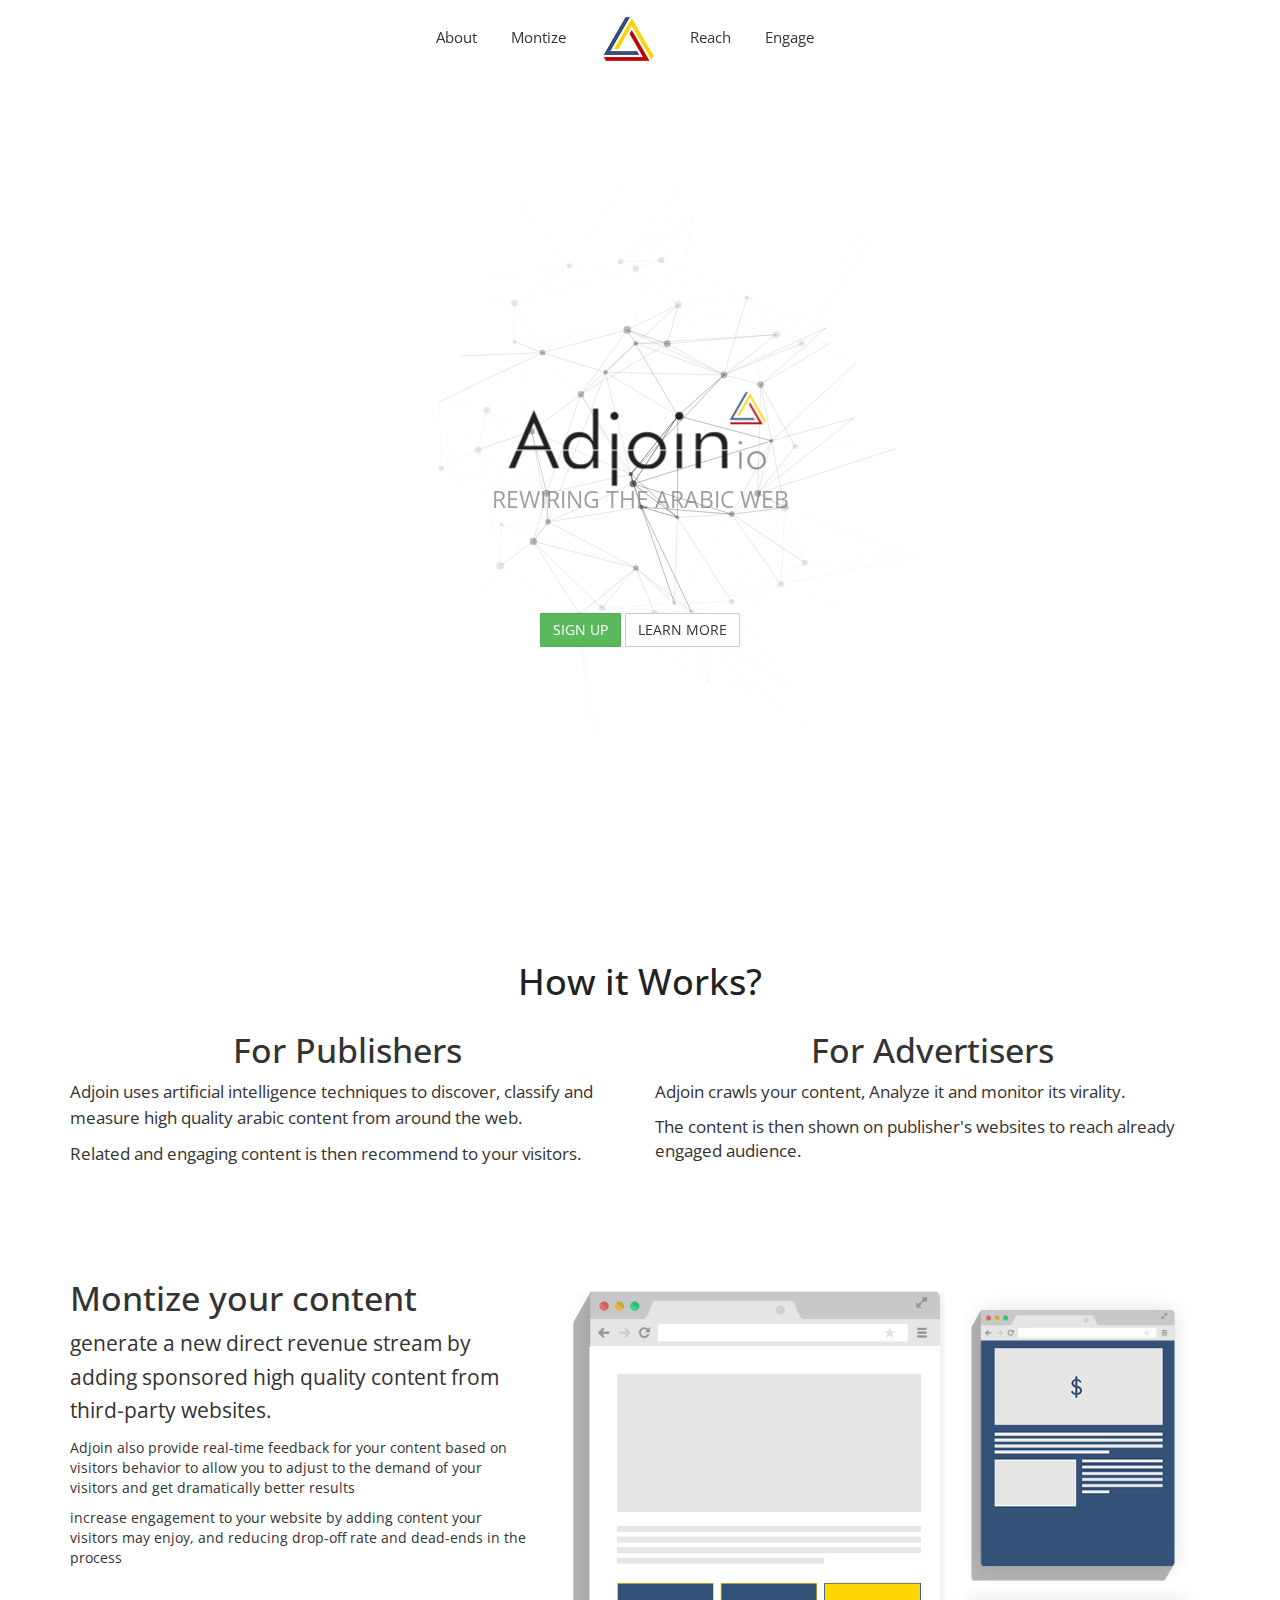
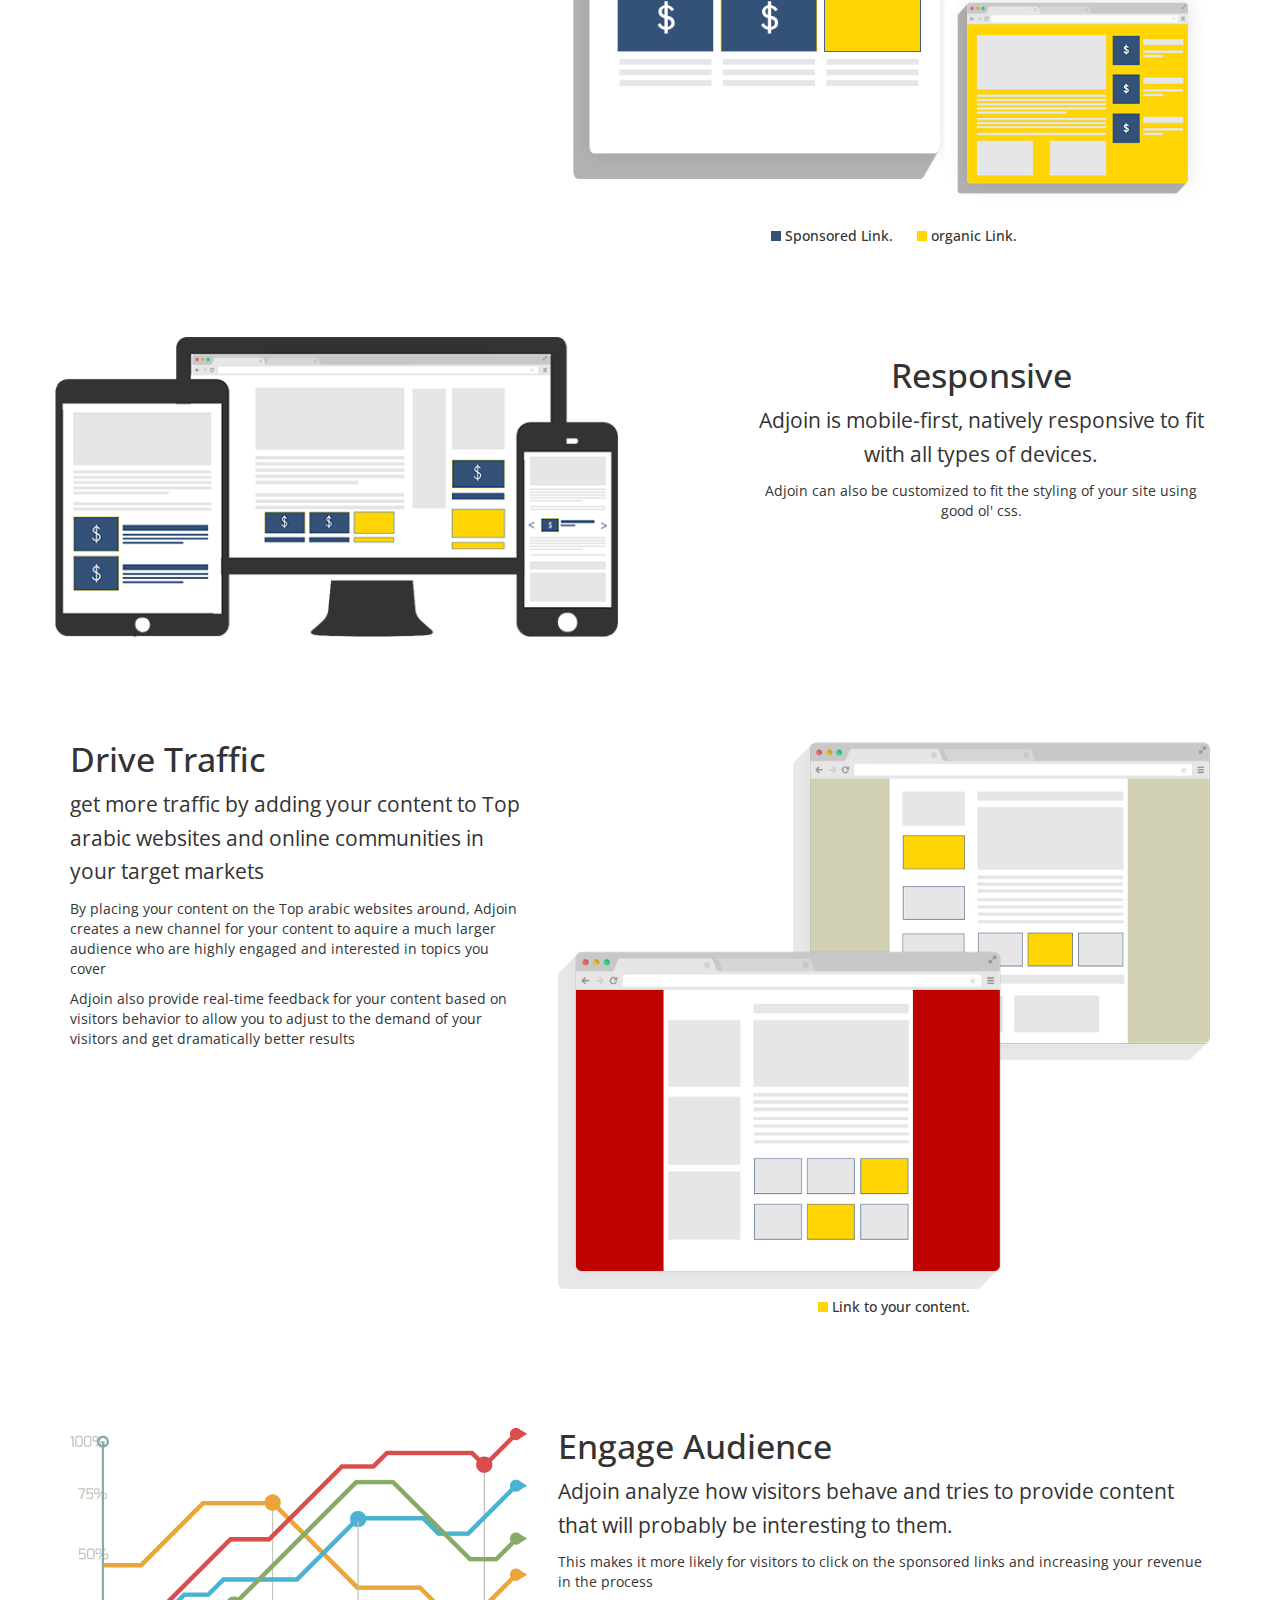
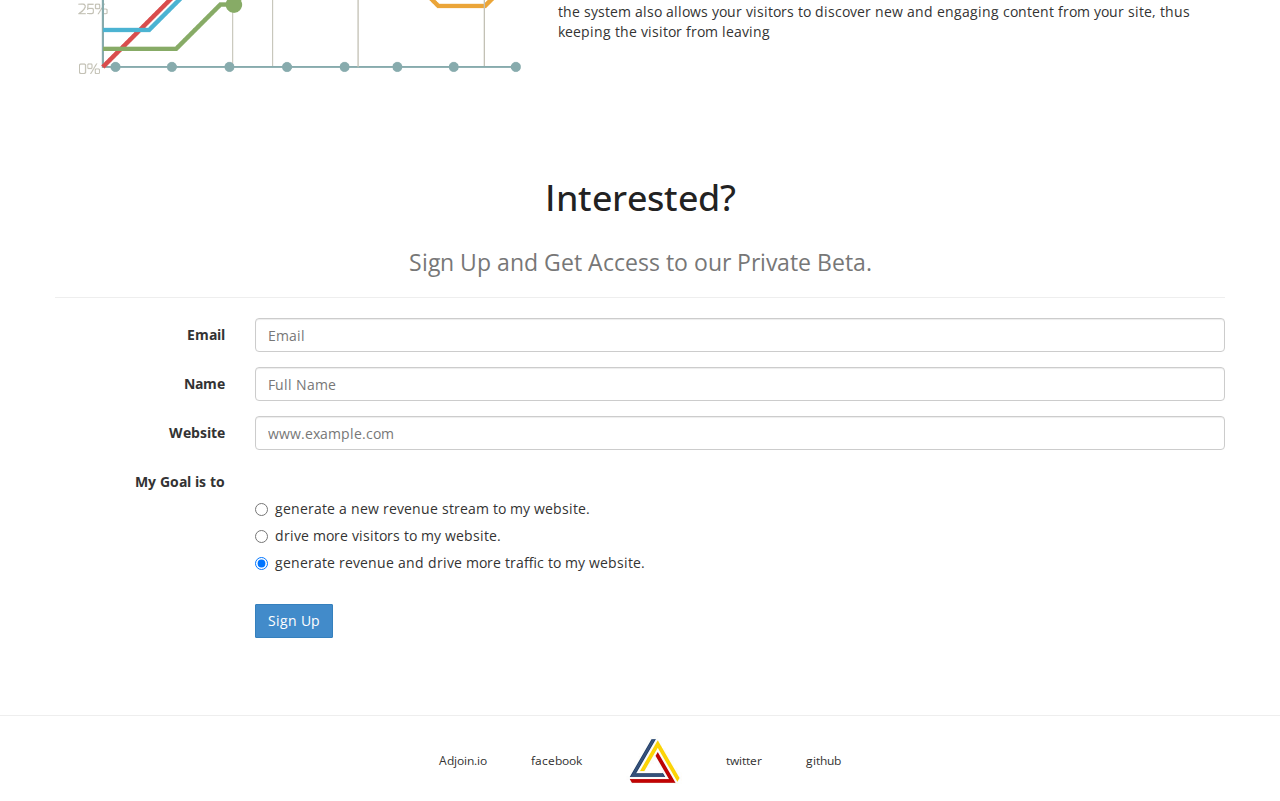
==== commit 5d9a8853: "fb integration" ====
--- a/index.html
+++ b/index.html
@@ -18,7 +18,7 @@
 
 
     <!-- ================ Facebook Open Graph ====================  -->
-    <meta property="fb:app_id" content="400509283388389" />
+    <meta property="fb:app_id" content="601002866695441" />
     <meta property="og:type" content="website" />
     <meta property="og:site_name" content="adjoin.io" />
     <meta property="og:url" content="http://adjoin.io">
@@ -29,8 +29,41 @@
   </head>
 
   <body>
+    <script>
+      window.fbAsyncInit = function() {
+        FB.init({
+          appId      : '601002866695441',
+          xfbml      : true,
+          version    : 'v2.1'
+        });
+      };
+
+      (function(d, s, id){
+         var js, fjs = d.getElementsByTagName(s)[0];
+         if (d.getElementById(id)) {return;}
+         js = d.createElement(s); js.id = id;
+         js.src = "//connect.facebook.net/en_US/sdk.js";
+         fjs.parentNode.insertBefore(js, fjs);
+       }(document, 'script', 'facebook-jssdk'));
+    </script>
     <div class="body-container">
-
+      <div class="social-like-container">
+        <div class="fb-like"
+        data-href="http://adjoin.io"
+        data-layout="button"
+        data-action="like"
+        data-share="true"></div>
+        <!-- <div
+          class="fb-like"
+          data-share="true"
+          data-width="225"
+          data-layout="button"
+          data-show-faces="true">
+        </div> -->
+      </div>
+      <div class="lang-btn-container">
+
+      </div>
 
       <section id="hero">
         <div id="large-header" class="large-header">
@@ -43,6 +76,7 @@
           <span class="main-actions">
             <a data-scroll href="#sign-up" class="btn btn-success btn-large">Sign Up</a>
             <a data-scroll href="#how-it-works" class="btn btn-default btn-large">Learn More</a>
+
           </span>
 
         </div>
--- a/app.css
+++ b/app.css
@@ -1 +1 @@
-@import url(http://fonts.googleapis.com/css?family=Open+Sans);/*! normalize.css v3.0.1 | MIT License | git.io/normalize */html{font-family:sans-serif;-ms-text-size-adjust:100%;-webkit-text-size-adjust:100%}body{margin:0}article,aside,details,figcaption,figure,footer,header,hgroup,main,nav,section,summary{display:block}audio,canvas,progress,video{display:inline-block;vertical-align:baseline}audio:not([controls]){display:none;height:0}[hidden],template{display:none}a{background:0 0}a:active,a:hover{outline:0}b,strong{font-weight:700}dfn{font-style:italic}h1{margin:.67em 0}mark{background:#ff0;color:#000}sub,sup{font-size:75%;line-height:0;position:relative;vertical-align:baseline}sup{top:-.5em}sub{bottom:-.25em}img{border:0}svg:not(:root){overflow:hidden}hr{-moz-box-sizing:content-box;box-sizing:content-box;height:0}pre{overflow:auto}code,kbd,pre,samp{font-size:1em}button,input,optgroup,select,textarea{color:inherit;font:inherit;margin:0}button{overflow:visible}button,select{text-transform:none}button,html input[type=button],input[type=reset],input[type=submit]{-webkit-appearance:button;cursor:pointer}button[disabled],html input[disabled]{cursor:default}button::-moz-focus-inner,input::-moz-focus-inner{border:0;padding:0}input[type=checkbox],input[type=radio]{box-sizing:border-box;padding:0}input[type=number]::-webkit-inner-spin-button,input[type=number]::-webkit-outer-spin-button{height:auto}input[type=search]::-webkit-search-cancel-button,input[type=search]::-webkit-search-decoration{-webkit-appearance:none}textarea{overflow:auto}optgroup{font-weight:700}table{border-collapse:collapse;border-spacing:0}td,th{padding:0}@media print{*{text-shadow:none!important;color:#000!important;background:0 0!important;box-shadow:none!important}a,a:visited{text-decoration:underline}a[href]:after{content:" (" attr(href) ")"}abbr[title]:after{content:" (" attr(title) ")"}a[href^="javascript:"]:after,a[href^="#"]:after{content:""}blockquote,pre{border:1px solid #999;page-break-inside:avoid}thead{display:table-header-group}img,tr{page-break-inside:avoid}img{max-width:100%!important}h2,h3,p{orphans:3;widows:3}h2,h3{page-break-after:avoid}select{background:#fff!important}.navbar{display:none}.table td,.table th{background-color:#fff!important}.btn>.caret,.dropup>.btn>.caret{border-top-color:#000!important}.label{border:1px solid #000}.table{border-collapse:collapse!important}.table-bordered td,.table-bordered th{border:1px solid #ddd!important}}@font-face{font-family:'Glyphicons Halflings';src:url(bootstrap/glyphicons-halflings-regular.eot);src:url(bootstrap/glyphicons-halflings-regular.eot?#iefix) format('embedded-opentype'),url(bootstrap/glyphicons-halflings-regular.woff) format('woff'),url(bootstrap/glyphicons-halflings-regular.ttf) format('truetype'),url(bootstrap/glyphicons-halflings-regular.svg#glyphicons_halflingsregular) format('svg')}.glyphicon{position:relative;top:1px;display:inline-block;font-family:'Glyphicons Halflings';font-style:normal;font-weight:400;line-height:1;-webkit-font-smoothing:antialiased;-moz-osx-font-smoothing:grayscale}.glyphicon-asterisk:before{content:"\2a"}.glyphicon-plus:before{content:"\2b"}.glyphicon-euro:before{content:"\20ac"}.glyphicon-minus:before{content:"\2212"}.glyphicon-cloud:before{content:"\2601"}.glyphicon-envelope:before{content:"\2709"}.glyphicon-pencil:before{content:"\270f"}.glyphicon-glass:before{content:"\e001"}.glyphicon-music:before{content:"\e002"}.glyphicon-search:before{content:"\e003"}.glyphicon-heart:before{content:"\e005"}.glyphicon-star:before{content:"\e006"}.glyphicon-star-empty:before{content:"\e007"}.glyphicon-user:before{content:"\e008"}.glyphicon-film:before{content:"\e009"}.glyphicon-th-large:before{content:"\e010"}.glyphicon-th:before{content:"\e011"}.glyphicon-th-list:before{content:"\e012"}.glyphicon-ok:before{content:"\e013"}.glyphicon-remove:before{content:"\e014"}.glyphicon-zoom-in:before{content:"\e015"}.glyphicon-zoom-out:before{content:"\e016"}.glyphicon-off:before{content:"\e017"}.glyphicon-signal:before{content:"\e018"}.glyphicon-cog:before{content:"\e019"}.glyphicon-trash:before{content:"\e020"}.glyphicon-home:before{content:"\e021"}.glyphicon-file:before{content:"\e022"}.glyphicon-time:before{content:"\e023"}.glyphicon-road:before{content:"\e024"}.glyphicon-download-alt:before{content:"\e025"}.glyphicon-download:before{content:"\e026"}.glyphicon-upload:before{content:"\e027"}.glyphicon-inbox:before{content:"\e028"}.glyphicon-play-circle:before{content:"\e029"}.glyphicon-repeat:before{content:"\e030"}.glyphicon-refresh:before{content:"\e031"}.glyphicon-list-alt:before{content:"\e032"}.glyphicon-lock:before{content:"\e033"}.glyphicon-flag:before{content:"\e034"}.glyphicon-headphones:before{content:"\e035"}.glyphicon-volume-off:before{content:"\e036"}.glyphicon-volume-down:before{content:"\e037"}.glyphicon-volume-up:before{content:"\e038"}.glyphicon-qrcode:before{content:"\e039"}.glyphicon-barcode:before{content:"\e040"}.glyphicon-tag:before{content:"\e041"}.glyphicon-tags:before{content:"\e042"}.glyphicon-book:before{content:"\e043"}.glyphicon-bookmark:before{content:"\e044"}.glyphicon-print:before{content:"\e045"}.glyphicon-camera:before{content:"\e046"}.glyphicon-font:before{content:"\e047"}.glyphicon-bold:before{content:"\e048"}.glyphicon-italic:before{content:"\e049"}.glyphicon-text-height:before{content:"\e050"}.glyphicon-text-width:before{content:"\e051"}.glyphicon-align-left:before{content:"\e052"}.glyphicon-align-center:before{content:"\e053"}.glyphicon-align-right:before{content:"\e054"}.glyphicon-align-justify:before{content:"\e055"}.glyphicon-list:before{content:"\e056"}.glyphicon-indent-left:before{content:"\e057"}.glyphicon-indent-right:before{content:"\e058"}.glyphicon-facetime-video:before{content:"\e059"}.glyphicon-picture:before{content:"\e060"}.glyphicon-map-marker:before{content:"\e062"}.glyphicon-adjust:before{content:"\e063"}.glyphicon-tint:before{content:"\e064"}.glyphicon-edit:before{content:"\e065"}.glyphicon-share:before{content:"\e066"}.glyphicon-check:before{content:"\e067"}.glyphicon-move:before{content:"\e068"}.glyphicon-step-backward:before{content:"\e069"}.glyphicon-fast-backward:before{content:"\e070"}.glyphicon-backward:before{content:"\e071"}.glyphicon-play:before{content:"\e072"}.glyphicon-pause:before{content:"\e073"}.glyphicon-stop:before{content:"\e074"}.glyphicon-forward:before{content:"\e075"}.glyphicon-fast-forward:before{content:"\e076"}.glyphicon-step-forward:before{content:"\e077"}.glyphicon-eject:before{content:"\e078"}.glyphicon-chevron-left:before{content:"\e079"}.glyphicon-chevron-right:before{content:"\e080"}.glyphicon-plus-sign:before{content:"\e081"}.glyphicon-minus-sign:before{content:"\e082"}.glyphicon-remove-sign:before{content:"\e083"}.glyphicon-ok-sign:before{content:"\e084"}.glyphicon-question-sign:before{content:"\e085"}.glyphicon-info-sign:before{content:"\e086"}.glyphicon-screenshot:before{content:"\e087"}.glyphicon-remove-circle:before{content:"\e088"}.glyphicon-ok-circle:before{content:"\e089"}.glyphicon-ban-circle:before{content:"\e090"}.glyphicon-arrow-left:before{content:"\e091"}.glyphicon-arrow-right:before{content:"\e092"}.glyphicon-arrow-up:before{content:"\e093"}.glyphicon-arrow-down:before{content:"\e094"}.glyphicon-share-alt:before{content:"\e095"}.glyphicon-resize-full:before{content:"\e096"}.glyphicon-resize-small:before{content:"\e097"}.glyphicon-exclamation-sign:before{content:"\e101"}.glyphicon-gift:before{content:"\e102"}.glyphicon-leaf:before{content:"\e103"}.glyphicon-fire:before{content:"\e104"}.glyphicon-eye-open:before{content:"\e105"}.glyphicon-eye-close:before{content:"\e106"}.glyphicon-warning-sign:before{content:"\e107"}.glyphicon-plane:before{content:"\e108"}.glyphicon-calendar:before{content:"\e109"}.glyphicon-random:before{content:"\e110"}.glyphicon-comment:before{content:"\e111"}.glyphicon-magnet:before{content:"\e112"}.glyphicon-chevron-up:before{content:"\e113"}.glyphicon-chevron-down:before{content:"\e114"}.glyphicon-retweet:before{content:"\e115"}.glyphicon-shopping-cart:before{content:"\e116"}.glyphicon-folder-close:before{content:"\e117"}.glyphicon-folder-open:before{content:"\e118"}.glyphicon-resize-vertical:before{content:"\e119"}.glyphicon-resize-horizontal:before{content:"\e120"}.glyphicon-hdd:before{content:"\e121"}.glyphicon-bullhorn:before{content:"\e122"}.glyphicon-bell:before{content:"\e123"}.glyphicon-certificate:before{content:"\e124"}.glyphicon-thumbs-up:before{content:"\e125"}.glyphicon-thumbs-down:before{content:"\e126"}.glyphicon-hand-right:before{content:"\e127"}.glyphicon-hand-left:before{content:"\e128"}.glyphicon-hand-up:before{content:"\e129"}.glyphicon-hand-down:before{content:"\e130"}.glyphicon-circle-arrow-right:before{content:"\e131"}.glyphicon-circle-arrow-left:before{content:"\e132"}.glyphicon-circle-arrow-up:before{content:"\e133"}.glyphicon-circle-arrow-down:before{content:"\e134"}.glyphicon-globe:before{content:"\e135"}.glyphicon-wrench:before{content:"\e136"}.glyphicon-tasks:before{content:"\e137"}.glyphicon-filter:before{content:"\e138"}.glyphicon-briefcase:before{content:"\e139"}.glyphicon-fullscreen:before{content:"\e140"}.glyphicon-dashboard:before{content:"\e141"}.glyphicon-paperclip:before{content:"\e142"}.glyphicon-heart-empty:before{content:"\e143"}.glyphicon-link:before{content:"\e144"}.glyphicon-phone:before{content:"\e145"}.glyphicon-pushpin:before{content:"\e146"}.glyphicon-usd:before{content:"\e148"}.glyphicon-gbp:before{content:"\e149"}.glyphicon-sort:before{content:"\e150"}.glyphicon-sort-by-alphabet:before{content:"\e151"}.glyphicon-sort-by-alphabet-alt:before{content:"\e152"}.glyphicon-sort-by-order:before{content:"\e153"}.glyphicon-sort-by-order-alt:before{content:"\e154"}.glyphicon-sort-by-attributes:before{content:"\e155"}.glyphicon-sort-by-attributes-alt:before{content:"\e156"}.glyphicon-unchecked:before{content:"\e157"}.glyphicon-expand:before{content:"\e158"}.glyphicon-collapse-down:before{content:"\e159"}.glyphicon-collapse-up:before{content:"\e160"}.glyphicon-log-in:before{content:"\e161"}.glyphicon-flash:before{content:"\e162"}.glyphicon-log-out:before{content:"\e163"}.glyphicon-new-window:before{content:"\e164"}.glyphicon-record:before{content:"\e165"}.glyphicon-save:before{content:"\e166"}.glyphicon-open:before{content:"\e167"}.glyphicon-saved:before{content:"\e168"}.glyphicon-import:before{content:"\e169"}.glyphicon-export:before{content:"\e170"}.glyphicon-send:before{content:"\e171"}.glyphicon-floppy-disk:before{content:"\e172"}.glyphicon-floppy-saved:before{content:"\e173"}.glyphicon-floppy-remove:before{content:"\e174"}.glyphicon-floppy-save:before{content:"\e175"}.glyphicon-floppy-open:before{content:"\e176"}.glyphicon-credit-card:before{content:"\e177"}.glyphicon-transfer:before{content:"\e178"}.glyphicon-cutlery:before{content:"\e179"}.glyphicon-header:before{content:"\e180"}.glyphicon-compressed:before{content:"\e181"}.glyphicon-earphone:before{content:"\e182"}.glyphicon-phone-alt:before{content:"\e183"}.glyphicon-tower:before{content:"\e184"}.glyphicon-stats:before{content:"\e185"}.glyphicon-sd-video:before{content:"\e186"}.glyphicon-hd-video:before{content:"\e187"}.glyphicon-subtitles:before{content:"\e188"}.glyphicon-sound-stereo:before{content:"\e189"}.glyphicon-sound-dolby:before{content:"\e190"}.glyphicon-sound-5-1:before{content:"\e191"}.glyphicon-sound-6-1:before{content:"\e192"}.glyphicon-sound-7-1:before{content:"\e193"}.glyphicon-copyright-mark:before{content:"\e194"}.glyphicon-registration-mark:before{content:"\e195"}.glyphicon-cloud-download:before{content:"\e197"}.glyphicon-cloud-upload:before{content:"\e198"}.glyphicon-tree-conifer:before{content:"\e199"}.glyphicon-tree-deciduous:before{content:"\e200"}*,:after,:before{-webkit-box-sizing:border-box;-moz-box-sizing:border-box;box-sizing:border-box}html{font-size:10px;-webkit-tap-highlight-color:transparent}body{font-size:14px;line-height:1.42857;color:#333;background-color:#fff}button,input,select,textarea{font-family:inherit;font-size:inherit;line-height:inherit}a{color:#428bca;text-decoration:none}a:focus,a:hover{color:#2a6596;text-decoration:underline}a:focus{outline:dotted thin;outline:-webkit-focus-ring-color auto 5px;outline-offset:-2px}figure{margin:0}img{vertical-align:middle}.img-responsive{display:block;max-width:100%;height:auto}.img-rounded{border-radius:6px}.img-thumbnail{padding:4px;line-height:1.42857;background-color:#fff;border:1px solid #ddd;border-radius:4px;-webkit-transition:all .2s ease-in-out;-o-transition:all .2s ease-in-out;transition:all .2s ease-in-out;display:inline-block;max-width:100%;height:auto}.img-circle{border-radius:50%}hr{margin-top:20px;margin-bottom:20px;border:0;border-top:1px solid #eee}.sr-only{position:absolute;width:1px;height:1px;margin:-1px;padding:0;overflow:hidden;clip:rect(0,0,0,0);border:0}.sr-only-focusable:active,.sr-only-focusable:focus{position:static;width:auto;height:auto;margin:0;overflow:visible;clip:auto}.h1,.h2,.h3,.h4,.h5,.h6,h1,h2,h3,h4,h5,h6{font-family:inherit;font-weight:500;line-height:1.1;color:inherit}.h1 .small,.h1 small,.h2 .small,.h2 small,.h3 .small,.h3 small,.h4 .small,.h4 small,.h5 .small,.h5 small,.h6 .small,.h6 small,h1 .small,h1 small,h2 .small,h2 small,h3 .small,h3 small,h4 .small,h4 small,h5 .small,h5 small,h6 .small,h6 small{font-weight:400;line-height:1;color:#777}.h1,.h2,.h3,h1,h2,h3{margin-top:20px;margin-bottom:10px}.h1 .small,.h1 small,.h2 .small,.h2 small,.h3 .small,.h3 small,h1 .small,h1 small,h2 .small,h2 small,h3 .small,h3 small{font-size:65%}.h4,.h5,.h6,h4,h5,h6{margin-top:10px;margin-bottom:10px}.h4 .small,.h4 small,.h5 .small,.h5 small,.h6 .small,.h6 small,h4 .small,h4 small,h5 .small,h5 small,h6 .small,h6 small{font-size:75%}.h1,h1{font-size:36px}.h2,h2{font-size:30px}.h3,h3{font-size:24px}.h4,h4{font-size:18px}.h5,h5{font-size:14px}.h6,h6{font-size:12px}p{margin:0 0 10px}.lead{margin-bottom:20px;font-size:16px;font-weight:300;line-height:1.4}@media (min-width:768px){.lead{font-size:21px}}.small,small{font-size:85%}cite{font-style:normal}.mark,mark{background-color:#fcf8e3;padding:.2em}.text-left{text-align:left}.text-right{text-align:right}.text-center{text-align:center}.text-justify{text-align:justify}.text-nowrap{white-space:nowrap}.text-lowercase{text-transform:lowercase}.text-uppercase{text-transform:uppercase}.text-capitalize{text-transform:capitalize}.text-muted{color:#777}.text-primary{color:#428bca}a.text-primary:hover{color:#3073a9}.text-success{color:#3c763d}a.text-success:hover{color:#2b542b}.text-info{color:#31708f}a.text-info:hover{color:#245369}.text-warning{color:#8a6d3b}a.text-warning:hover{color:#66502c}.text-danger{color:#a94442}a.text-danger:hover{color:#843534}.bg-primary{color:#fff;background-color:#428bca}a.bg-primary:hover{background-color:#3073a9}.bg-success{background-color:#dff0d8}a.bg-success:hover{background-color:#c1e2b3}.bg-info{background-color:#d9edf7}a.bg-info:hover{background-color:#afdaee}.bg-warning{background-color:#fcf8e3}a.bg-warning:hover{background-color:#f7ecb5}.bg-danger{background-color:#f2dede}a.bg-danger:hover{background-color:#e4b9b9}.page-header{padding-bottom:9px;margin:40px 0 20px;border-bottom:1px solid #eee}ol,ul{margin-top:0;margin-bottom:10px}ol ol,ol ul,ul ol,ul ul{margin-bottom:0}.list-inline,.list-unstyled{padding-left:0;list-style:none}.list-inline{margin-left:-5px}.list-inline>li{display:inline-block;padding-left:5px;padding-right:5px}dl{margin-top:0;margin-bottom:20px}dd,dt{line-height:1.42857}dt{font-weight:700}dd{margin-left:0}.dl-horizontal dd:after,.dl-horizontal dd:before{content:" ";display:table}.dl-horizontal dd:after{clear:both}@media (min-width:768px){.dl-horizontal dt{float:left;width:160px;clear:left;text-align:right;overflow:hidden;text-overflow:ellipsis;white-space:nowrap}.dl-horizontal dd{margin-left:180px}}abbr[data-original-title],abbr[title]{cursor:help;border-bottom:1px dotted #777}.initialism{font-size:90%;text-transform:uppercase}blockquote{padding:10px 20px;margin:0 0 20px;font-size:17.5px;border-left:5px solid #eee}blockquote ol:last-child,blockquote p:last-child,blockquote ul:last-child{margin-bottom:0}blockquote .small,blockquote footer,blockquote small{display:block;font-size:80%;line-height:1.42857;color:#777}blockquote .small:before,blockquote footer:before,blockquote small:before{content:'\2014 \00A0'}.blockquote-reverse,blockquote.pull-right{padding-right:15px;padding-left:0;border-right:5px solid #eee;border-left:0;text-align:right}.blockquote-reverse .small:before,.blockquote-reverse footer:before,.blockquote-reverse small:before,blockquote.pull-right .small:before,blockquote.pull-right footer:before,blockquote.pull-right small:before{content:''}.blockquote-reverse .small:after,.blockquote-reverse footer:after,.blockquote-reverse small:after,blockquote.pull-right .small:after,blockquote.pull-right footer:after,blockquote.pull-right small:after{content:'\00A0 \2014'}blockquote:after,blockquote:before{content:""}address{margin-bottom:20px;font-style:normal;line-height:1.42857}code,kbd,pre,samp{font-family:Menlo,Monaco,Consolas,"Courier New",monospace}code{padding:2px 4px;font-size:90%;color:#c7254e;background-color:#f9f2f4;border-radius:4px}kbd{padding:2px 4px;font-size:90%;color:#fff;background-color:#333;border-radius:3px;box-shadow:inset 0 -1px 0 rgba(0,0,0,.25)}kbd kbd{padding:0;font-size:100%;box-shadow:none}pre{display:block;padding:9.5px;margin:0 0 10px;font-size:13px;line-height:1.42857;word-break:break-all;word-wrap:break-word;color:#333;background-color:#f5f5f5;border:1px solid #ccc;border-radius:4px}pre code{padding:0;font-size:inherit;color:inherit;white-space:pre-wrap;background-color:transparent;border-radius:0}.pre-scrollable{max-height:340px;overflow-y:scroll}.container{margin-right:auto;margin-left:auto;padding-left:15px;padding-right:15px}.container:after,.container:before{content:" ";display:table}.container:after{clear:both}@media (min-width:768px){.container{width:750px}}@media (min-width:992px){.container{width:970px}}@media (min-width:1200px){.container{width:1170px}}.container-fluid{margin-right:auto;margin-left:auto;padding-left:15px;padding-right:15px}.container-fluid:after,.container-fluid:before{content:" ";display:table}.container-fluid:after{clear:both}.row{margin-left:-15px;margin-right:-15px}.row:after,.row:before{content:" ";display:table}.row:after{clear:both}.col-lg-1,.col-lg-10,.col-lg-11,.col-lg-12,.col-lg-2,.col-lg-3,.col-lg-4,.col-lg-5,.col-lg-6,.col-lg-7,.col-lg-8,.col-lg-9,.col-md-1,.col-md-10,.col-md-11,.col-md-12,.col-md-2,.col-md-3,.col-md-4,.col-md-5,.col-md-6,.col-md-7,.col-md-8,.col-md-9,.col-sm-1,.col-sm-10,.col-sm-11,.col-sm-12,.col-sm-2,.col-sm-3,.col-sm-4,.col-sm-5,.col-sm-6,.col-sm-7,.col-sm-8,.col-sm-9,.col-xs-1,.col-xs-10,.col-xs-11,.col-xs-12,.col-xs-2,.col-xs-3,.col-xs-4,.col-xs-5,.col-xs-6,.col-xs-7,.col-xs-8,.col-xs-9{position:relative;min-height:1px;padding-left:15px;padding-right:15px}.col-xs-1,.col-xs-10,.col-xs-11,.col-xs-12,.col-xs-2,.col-xs-3,.col-xs-4,.col-xs-5,.col-xs-6,.col-xs-7,.col-xs-8,.col-xs-9{float:left}.col-xs-1{width:8.33333%}.col-xs-2{width:16.66667%}.col-xs-3{width:25%}.col-xs-4{width:33.33333%}.col-xs-5{width:41.66667%}.col-xs-6{width:50%}.col-xs-7{width:58.33333%}.col-xs-8{width:66.66667%}.col-xs-9{width:75%}.col-xs-10{width:83.33333%}.col-xs-11{width:91.66667%}.col-xs-12{width:100%}.col-xs-pull-0{right:auto}.col-xs-pull-1{right:8.33333%}.col-xs-pull-2{right:16.66667%}.col-xs-pull-3{right:25%}.col-xs-pull-4{right:33.33333%}.col-xs-pull-5{right:41.66667%}.col-xs-pull-6{right:50%}.col-xs-pull-7{right:58.33333%}.col-xs-pull-8{right:66.66667%}.col-xs-pull-9{right:75%}.col-xs-pull-10{right:83.33333%}.col-xs-pull-11{right:91.66667%}.col-xs-pull-12{right:100%}.col-xs-push-0{left:auto}.col-xs-push-1{left:8.33333%}.col-xs-push-2{left:16.66667%}.col-xs-push-3{left:25%}.col-xs-push-4{left:33.33333%}.col-xs-push-5{left:41.66667%}.col-xs-push-6{left:50%}.col-xs-push-7{left:58.33333%}.col-xs-push-8{left:66.66667%}.col-xs-push-9{left:75%}.col-xs-push-10{left:83.33333%}.col-xs-push-11{left:91.66667%}.col-xs-push-12{left:100%}.col-xs-offset-0{margin-left:0}.col-xs-offset-1{margin-left:8.33333%}.col-xs-offset-2{margin-left:16.66667%}.col-xs-offset-3{margin-left:25%}.col-xs-offset-4{margin-left:33.33333%}.col-xs-offset-5{margin-left:41.66667%}.col-xs-offset-6{margin-left:50%}.col-xs-offset-7{margin-left:58.33333%}.col-xs-offset-8{margin-left:66.66667%}.col-xs-offset-9{margin-left:75%}.col-xs-offset-10{margin-left:83.33333%}.col-xs-offset-11{margin-left:91.66667%}.col-xs-offset-12{margin-left:100%}@media (min-width:768px){.col-sm-1,.col-sm-10,.col-sm-11,.col-sm-12,.col-sm-2,.col-sm-3,.col-sm-4,.col-sm-5,.col-sm-6,.col-sm-7,.col-sm-8,.col-sm-9{float:left}.col-sm-1{width:8.33333%}.col-sm-2{width:16.66667%}.col-sm-3{width:25%}.col-sm-4{width:33.33333%}.col-sm-5{width:41.66667%}.col-sm-6{width:50%}.col-sm-7{width:58.33333%}.col-sm-8{width:66.66667%}.col-sm-9{width:75%}.col-sm-10{width:83.33333%}.col-sm-11{width:91.66667%}.col-sm-12{width:100%}.col-sm-pull-0{right:auto}.col-sm-pull-1{right:8.33333%}.col-sm-pull-2{right:16.66667%}.col-sm-pull-3{right:25%}.col-sm-pull-4{right:33.33333%}.col-sm-pull-5{right:41.66667%}.col-sm-pull-6{right:50%}.col-sm-pull-7{right:58.33333%}.col-sm-pull-8{right:66.66667%}.col-sm-pull-9{right:75%}.col-sm-pull-10{right:83.33333%}.col-sm-pull-11{right:91.66667%}.col-sm-pull-12{right:100%}.col-sm-push-0{left:auto}.col-sm-push-1{left:8.33333%}.col-sm-push-2{left:16.66667%}.col-sm-push-3{left:25%}.col-sm-push-4{left:33.33333%}.col-sm-push-5{left:41.66667%}.col-sm-push-6{left:50%}.col-sm-push-7{left:58.33333%}.col-sm-push-8{left:66.66667%}.col-sm-push-9{left:75%}.col-sm-push-10{left:83.33333%}.col-sm-push-11{left:91.66667%}.col-sm-push-12{left:100%}.col-sm-offset-0{margin-left:0}.col-sm-offset-1{margin-left:8.33333%}.col-sm-offset-2{margin-left:16.66667%}.col-sm-offset-3{margin-left:25%}.col-sm-offset-4{margin-left:33.33333%}.col-sm-offset-5{margin-left:41.66667%}.col-sm-offset-6{margin-left:50%}.col-sm-offset-7{margin-left:58.33333%}.col-sm-offset-8{margin-left:66.66667%}.col-sm-offset-9{margin-left:75%}.col-sm-offset-10{margin-left:83.33333%}.col-sm-offset-11{margin-left:91.66667%}.col-sm-offset-12{margin-left:100%}}@media (min-width:992px){.col-md-1,.col-md-10,.col-md-11,.col-md-12,.col-md-2,.col-md-3,.col-md-4,.col-md-5,.col-md-6,.col-md-7,.col-md-8,.col-md-9{float:left}.col-md-1{width:8.33333%}.col-md-2{width:16.66667%}.col-md-3{width:25%}.col-md-4{width:33.33333%}.col-md-5{width:41.66667%}.col-md-6{width:50%}.col-md-7{width:58.33333%}.col-md-8{width:66.66667%}.col-md-9{width:75%}.col-md-10{width:83.33333%}.col-md-11{width:91.66667%}.col-md-12{width:100%}.col-md-pull-0{right:auto}.col-md-pull-1{right:8.33333%}.col-md-pull-2{right:16.66667%}.col-md-pull-3{right:25%}.col-md-pull-4{right:33.33333%}.col-md-pull-5{right:41.66667%}.col-md-pull-6{right:50%}.col-md-pull-7{right:58.33333%}.col-md-pull-8{right:66.66667%}.col-md-pull-9{right:75%}.col-md-pull-10{right:83.33333%}.col-md-pull-11{right:91.66667%}.col-md-pull-12{right:100%}.col-md-push-0{left:auto}.col-md-push-1{left:8.33333%}.col-md-push-2{left:16.66667%}.col-md-push-3{left:25%}.col-md-push-4{left:33.33333%}.col-md-push-5{left:41.66667%}.col-md-push-6{left:50%}.col-md-push-7{left:58.33333%}.col-md-push-8{left:66.66667%}.col-md-push-9{left:75%}.col-md-push-10{left:83.33333%}.col-md-push-11{left:91.66667%}.col-md-push-12{left:100%}.col-md-offset-0{margin-left:0}.col-md-offset-1{margin-left:8.33333%}.col-md-offset-2{margin-left:16.66667%}.col-md-offset-3{margin-left:25%}.col-md-offset-4{margin-left:33.33333%}.col-md-offset-5{margin-left:41.66667%}.col-md-offset-6{margin-left:50%}.col-md-offset-7{margin-left:58.33333%}.col-md-offset-8{margin-left:66.66667%}.col-md-offset-9{margin-left:75%}.col-md-offset-10{margin-left:83.33333%}.col-md-offset-11{margin-left:91.66667%}.col-md-offset-12{margin-left:100%}}@media (min-width:1200px){.col-lg-1,.col-lg-10,.col-lg-11,.col-lg-12,.col-lg-2,.col-lg-3,.col-lg-4,.col-lg-5,.col-lg-6,.col-lg-7,.col-lg-8,.col-lg-9{float:left}.col-lg-1{width:8.33333%}.col-lg-2{width:16.66667%}.col-lg-3{width:25%}.col-lg-4{width:33.33333%}.col-lg-5{width:41.66667%}.col-lg-6{width:50%}.col-lg-7{width:58.33333%}.col-lg-8{width:66.66667%}.col-lg-9{width:75%}.col-lg-10{width:83.33333%}.col-lg-11{width:91.66667%}.col-lg-12{width:100%}.col-lg-pull-0{right:auto}.col-lg-pull-1{right:8.33333%}.col-lg-pull-2{right:16.66667%}.col-lg-pull-3{right:25%}.col-lg-pull-4{right:33.33333%}.col-lg-pull-5{right:41.66667%}.col-lg-pull-6{right:50%}.col-lg-pull-7{right:58.33333%}.col-lg-pull-8{right:66.66667%}.col-lg-pull-9{right:75%}.col-lg-pull-10{right:83.33333%}.col-lg-pull-11{right:91.66667%}.col-lg-pull-12{right:100%}.col-lg-push-0{left:auto}.col-lg-push-1{left:8.33333%}.col-lg-push-2{left:16.66667%}.col-lg-push-3{left:25%}.col-lg-push-4{left:33.33333%}.col-lg-push-5{left:41.66667%}.col-lg-push-6{left:50%}.col-lg-push-7{left:58.33333%}.col-lg-push-8{left:66.66667%}.col-lg-push-9{left:75%}.col-lg-push-10{left:83.33333%}.col-lg-push-11{left:91.66667%}.col-lg-push-12{left:100%}.col-lg-offset-0{margin-left:0}.col-lg-offset-1{margin-left:8.33333%}.col-lg-offset-2{margin-left:16.66667%}.col-lg-offset-3{margin-left:25%}.col-lg-offset-4{margin-left:33.33333%}.col-lg-offset-5{margin-left:41.66667%}.col-lg-offset-6{margin-left:50%}.col-lg-offset-7{margin-left:58.33333%}.col-lg-offset-8{margin-left:66.66667%}.col-lg-offset-9{margin-left:75%}.col-lg-offset-10{margin-left:83.33333%}.col-lg-offset-11{margin-left:91.66667%}.col-lg-offset-12{margin-left:100%}}table{background-color:transparent}th{text-align:left}.table{width:100%;max-width:100%;margin-bottom:20px}.table>tbody>tr>td,.table>tbody>tr>th,.table>tfoot>tr>td,.table>tfoot>tr>th,.table>thead>tr>td,.table>thead>tr>th{padding:8px;line-height:1.42857;vertical-align:top;border-top:1px solid #ddd}.table>thead>tr>th{vertical-align:bottom;border-bottom:2px solid #ddd}.table>caption+thead>tr:first-child>td,.table>caption+thead>tr:first-child>th,.table>colgroup+thead>tr:first-child>td,.table>colgroup+thead>tr:first-child>th,.table>thead:first-child>tr:first-child>td,.table>thead:first-child>tr:first-child>th{border-top:0}.table>tbody+tbody{border-top:2px solid #ddd}.table .table{background-color:#fff}.table-condensed>tbody>tr>td,.table-condensed>tbody>tr>th,.table-condensed>tfoot>tr>td,.table-condensed>tfoot>tr>th,.table-condensed>thead>tr>td,.table-condensed>thead>tr>th{padding:5px}.table-bordered,.table-bordered>tbody>tr>td,.table-bordered>tbody>tr>th,.table-bordered>tfoot>tr>td,.table-bordered>tfoot>tr>th,.table-bordered>thead>tr>td,.table-bordered>thead>tr>th{border:1px solid #ddd}.table-bordered>thead>tr>td,.table-bordered>thead>tr>th{border-bottom-width:2px}.table-striped>tbody>tr:nth-child(odd)>td,.table-striped>tbody>tr:nth-child(odd)>th{background-color:#f9f9f9}.table-hover>tbody>tr:hover>td,.table-hover>tbody>tr:hover>th{background-color:#f5f5f5}table col[class*=col-]{position:static;float:none;display:table-column}table td[class*=col-],table th[class*=col-]{position:static;float:none;display:table-cell}.table>tbody>tr.active>td,.table>tbody>tr.active>th,.table>tbody>tr>td.active,.table>tbody>tr>th.active,.table>tfoot>tr.active>td,.table>tfoot>tr.active>th,.table>tfoot>tr>td.active,.table>tfoot>tr>th.active,.table>thead>tr.active>td,.table>thead>tr.active>th,.table>thead>tr>td.active,.table>thead>tr>th.active{background-color:#f5f5f5}.table-hover>tbody>tr.active:hover>td,.table-hover>tbody>tr.active:hover>th,.table-hover>tbody>tr:hover>.active,.table-hover>tbody>tr>td.active:hover,.table-hover>tbody>tr>th.active:hover{background-color:#e8e8e8}.table>tbody>tr.success>td,.table>tbody>tr.success>th,.table>tbody>tr>td.success,.table>tbody>tr>th.success,.table>tfoot>tr.success>td,.table>tfoot>tr.success>th,.table>tfoot>tr>td.success,.table>tfoot>tr>th.success,.table>thead>tr.success>td,.table>thead>tr.success>th,.table>thead>tr>td.success,.table>thead>tr>th.success{background-color:#dff0d8}.table-hover>tbody>tr.success:hover>td,.table-hover>tbody>tr.success:hover>th,.table-hover>tbody>tr:hover>.success,.table-hover>tbody>tr>td.success:hover,.table-hover>tbody>tr>th.success:hover{background-color:#d0e9c6}.table>tbody>tr.info>td,.table>tbody>tr.info>th,.table>tbody>tr>td.info,.table>tbody>tr>th.info,.table>tfoot>tr.info>td,.table>tfoot>tr.info>th,.table>tfoot>tr>td.info,.table>tfoot>tr>th.info,.table>thead>tr.info>td,.table>thead>tr.info>th,.table>thead>tr>td.info,.table>thead>tr>th.info{background-color:#d9edf7}.table-hover>tbody>tr.info:hover>td,.table-hover>tbody>tr.info:hover>th,.table-hover>tbody>tr:hover>.info,.table-hover>tbody>tr>td.info:hover,.table-hover>tbody>tr>th.info:hover{background-color:#c4e4f3}.table>tbody>tr.warning>td,.table>tbody>tr.warning>th,.table>tbody>tr>td.warning,.table>tbody>tr>th.warning,.table>tfoot>tr.warning>td,.table>tfoot>tr.warning>th,.table>tfoot>tr>td.warning,.table>tfoot>tr>th.warning,.table>thead>tr.warning>td,.table>thead>tr.warning>th,.table>thead>tr>td.warning,.table>thead>tr>th.warning{background-color:#fcf8e3}.table-hover>tbody>tr.warning:hover>td,.table-hover>tbody>tr.warning:hover>th,.table-hover>tbody>tr:hover>.warning,.table-hover>tbody>tr>td.warning:hover,.table-hover>tbody>tr>th.warning:hover{background-color:#faf2cc}.table>tbody>tr.danger>td,.table>tbody>tr.danger>th,.table>tbody>tr>td.danger,.table>tbody>tr>th.danger,.table>tfoot>tr.danger>td,.table>tfoot>tr.danger>th,.table>tfoot>tr>td.danger,.table>tfoot>tr>th.danger,.table>thead>tr.danger>td,.table>thead>tr.danger>th,.table>thead>tr>td.danger,.table>thead>tr>th.danger{background-color:#f2dede}.table-hover>tbody>tr.danger:hover>td,.table-hover>tbody>tr.danger:hover>th,.table-hover>tbody>tr:hover>.danger,.table-hover>tbody>tr>td.danger:hover,.table-hover>tbody>tr>th.danger:hover{background-color:#ebcccc}@media screen and (max-width:767px){.table-responsive{width:100%;margin-bottom:15px;overflow-y:hidden;overflow-x:auto;-ms-overflow-style:-ms-autohiding-scrollbar;border:1px solid #ddd;-webkit-overflow-scrolling:touch}.table-responsive>.table{margin-bottom:0}.table-responsive>.table>tbody>tr>td,.table-responsive>.table>tbody>tr>th,.table-responsive>.table>tfoot>tr>td,.table-responsive>.table>tfoot>tr>th,.table-responsive>.table>thead>tr>td,.table-responsive>.table>thead>tr>th{white-space:nowrap}.table-responsive>.table-bordered{border:0}.table-responsive>.table-bordered>tbody>tr>td:first-child,.table-responsive>.table-bordered>tbody>tr>th:first-child,.table-responsive>.table-bordered>tfoot>tr>td:first-child,.table-responsive>.table-bordered>tfoot>tr>th:first-child,.table-responsive>.table-bordered>thead>tr>td:first-child,.table-responsive>.table-bordered>thead>tr>th:first-child{border-left:0}.table-responsive>.table-bordered>tbody>tr>td:last-child,.table-responsive>.table-bordered>tbody>tr>th:last-child,.table-responsive>.table-bordered>tfoot>tr>td:last-child,.table-responsive>.table-bordered>tfoot>tr>th:last-child,.table-responsive>.table-bordered>thead>tr>td:last-child,.table-responsive>.table-bordered>thead>tr>th:last-child{border-right:0}.table-responsive>.table-bordered>tbody>tr:last-child>td,.table-responsive>.table-bordered>tbody>tr:last-child>th,.table-responsive>.table-bordered>tfoot>tr:last-child>td,.table-responsive>.table-bordered>tfoot>tr:last-child>th{border-bottom:0}}fieldset{padding:0;margin:0;border:0;min-width:0}legend{display:block;width:100%;padding:0;margin-bottom:20px;font-size:21px;line-height:inherit;color:#333;border:0;border-bottom:1px solid #e5e5e5}label{display:inline-block;max-width:100%;margin-bottom:5px;font-weight:700}input[type=search]{-webkit-box-sizing:border-box;-moz-box-sizing:border-box;box-sizing:border-box}input[type=checkbox],input[type=radio]{margin:4px 0 0;line-height:normal}input[type=file]{display:block}input[type=range]{display:block;width:100%}select[multiple],select[size]{height:auto}input[type=checkbox]:focus,input[type=file]:focus,input[type=radio]:focus{outline:dotted thin;outline:-webkit-focus-ring-color auto 5px;outline-offset:-2px}output{display:block;padding-top:7px;font-size:14px;line-height:1.42857;color:#555}.form-control{display:block;width:100%;height:34px;padding:6px 12px;font-size:14px;line-height:1.42857;color:#555;background-color:#fff;background-image:none;border:1px solid #ccc;border-radius:4px;-webkit-box-shadow:inset 0 1px 1px rgba(0,0,0,.075);box-shadow:inset 0 1px 1px rgba(0,0,0,.075);-webkit-transition:border-color ease-in-out .15s,box-shadow ease-in-out .15s;-o-transition:border-color ease-in-out .15s,box-shadow ease-in-out .15s;transition:border-color ease-in-out .15s,box-shadow ease-in-out .15s}.form-control:focus{border-color:#66afe9;outline:0;-webkit-box-shadow:inset 0 1px 1px rgba(0,0,0,.075),0 0 8px rgba(102,175,233,.6);box-shadow:inset 0 1px 1px rgba(0,0,0,.075),0 0 8px rgba(102,175,233,.6)}.form-control::-moz-placeholder{color:#777;opacity:1}.form-control:-ms-input-placeholder{color:#777}.form-control::-webkit-input-placeholder{color:#777}.form-control[disabled],.form-control[readonly],fieldset[disabled] .form-control{cursor:not-allowed;background-color:#eee;opacity:1}textarea.form-control{height:auto}input[type=search]{-webkit-appearance:none}input[type=date],input[type=datetime-local],input[type=month],input[type=time]{line-height:34px;line-height:1.42857 \0}.form-horizontal .form-group-sm input[type=date].form-control,.form-horizontal .form-group-sm input[type=datetime-local].form-control,.form-horizontal .form-group-sm input[type=month].form-control,.form-horizontal .form-group-sm input[type=time].form-control,input[type=date].input-sm,input[type=datetime-local].input-sm,input[type=month].input-sm,input[type=time].input-sm{line-height:30px}.form-horizontal .form-group-lg input[type=date].form-control,.form-horizontal .form-group-lg input[type=datetime-local].form-control,.form-horizontal .form-group-lg input[type=month].form-control,.form-horizontal .form-group-lg input[type=time].form-control,input[type=date].input-lg,input[type=datetime-local].input-lg,input[type=month].input-lg,input[type=time].input-lg{line-height:46px}.form-group{margin-bottom:15px}.checkbox,.radio{position:relative;display:block;min-height:20px;margin-top:10px;margin-bottom:10px}.checkbox label,.radio label{padding-left:20px;margin-bottom:0;font-weight:400;cursor:pointer}.checkbox input[type=checkbox],.checkbox-inline input[type=checkbox],.radio input[type=radio],.radio-inline input[type=radio]{position:absolute;margin-left:-20px}.checkbox+.checkbox,.radio+.radio{margin-top:-5px}.checkbox-inline,.radio-inline{display:inline-block;padding-left:20px;margin-bottom:0;vertical-align:middle;font-weight:400;cursor:pointer}.checkbox-inline+.checkbox-inline,.radio-inline+.radio-inline{margin-top:0;margin-left:10px}.checkbox-inline.disabled,.checkbox.disabled label,.radio-inline.disabled,.radio.disabled label,fieldset[disabled] .checkbox label,fieldset[disabled] .checkbox-inline,fieldset[disabled] .radio label,fieldset[disabled] .radio-inline,fieldset[disabled] input[type=checkbox],fieldset[disabled] input[type=radio],input[type=checkbox].disabled,input[type=checkbox][disabled],input[type=radio].disabled,input[type=radio][disabled]{cursor:not-allowed}.form-control-static{padding-top:7px;padding-bottom:7px;margin-bottom:0}.form-control-static.input-lg,.form-control-static.input-sm,.form-horizontal .form-group-lg .form-control-static.form-control,.form-horizontal .form-group-sm .form-control-static.form-control{padding-left:0;padding-right:0}.form-horizontal .form-group-sm .form-control,.input-sm{height:30px;padding:5px 10px;font-size:12px;line-height:1.5;border-radius:3px}.form-horizontal .form-group-sm select.form-control,select.input-sm{height:30px;line-height:30px}.form-horizontal .form-group-sm select[multiple].form-control,.form-horizontal .form-group-sm textarea.form-control,select[multiple].input-sm,textarea.input-sm{height:auto}.form-horizontal .form-group-lg .form-control,.input-lg{height:46px;padding:10px 16px;font-size:18px;line-height:1.33;border-radius:6px}.form-horizontal .form-group-lg select.form-control,select.input-lg{height:46px;line-height:46px}.form-horizontal .form-group-lg select[multiple].form-control,.form-horizontal .form-group-lg textarea.form-control,select[multiple].input-lg,textarea.input-lg{height:auto}.has-feedback{position:relative}.has-feedback .form-control{padding-right:42.5px}.form-control-feedback{position:absolute;top:25px;right:0;z-index:2;display:block;width:34px;height:34px;line-height:34px;text-align:center}.form-horizontal .form-group-lg .input-lg+.form-control,.input-lg+.form-control-feedback,.input-lg+.form-horizontal .form-group-lg .form-control{width:46px;height:46px;line-height:46px}.form-horizontal .form-group-sm .input-sm+.form-control,.input-sm+.form-control-feedback,.input-sm+.form-horizontal .form-group-sm .form-control{width:30px;height:30px;line-height:30px}.has-success .checkbox,.has-success .checkbox-inline,.has-success .control-label,.has-success .help-block,.has-success .radio,.has-success .radio-inline{color:#3c763d}.has-success .form-control{border-color:#3c763d;-webkit-box-shadow:inset 0 1px 1px rgba(0,0,0,.075);box-shadow:inset 0 1px 1px rgba(0,0,0,.075)}.has-success .form-control:focus{border-color:#2b542b;-webkit-box-shadow:inset 0 1px 1px rgba(0,0,0,.075),0 0 6px #67b168;box-shadow:inset 0 1px 1px rgba(0,0,0,.075),0 0 6px #67b168}.has-success .input-group-addon{color:#3c763d;border-color:#3c763d;background-color:#dff0d8}.has-success .form-control-feedback{color:#3c763d}.has-warning .checkbox,.has-warning .checkbox-inline,.has-warning .control-label,.has-warning .help-block,.has-warning .radio,.has-warning .radio-inline{color:#8a6d3b}.has-warning .form-control{border-color:#8a6d3b;-webkit-box-shadow:inset 0 1px 1px rgba(0,0,0,.075);box-shadow:inset 0 1px 1px rgba(0,0,0,.075)}.has-warning .form-control:focus{border-color:#66502c;-webkit-box-shadow:inset 0 1px 1px rgba(0,0,0,.075),0 0 6px #c09f6b;box-shadow:inset 0 1px 1px rgba(0,0,0,.075),0 0 6px #c09f6b}.has-warning .input-group-addon{color:#8a6d3b;border-color:#8a6d3b;background-color:#fcf8e3}.has-warning .form-control-feedback{color:#8a6d3b}.has-error .checkbox,.has-error .checkbox-inline,.has-error .control-label,.has-error .help-block,.has-error .radio,.has-error .radio-inline{color:#a94442}.has-error .form-control{border-color:#a94442;-webkit-box-shadow:inset 0 1px 1px rgba(0,0,0,.075);box-shadow:inset 0 1px 1px rgba(0,0,0,.075)}.has-error .form-control:focus{border-color:#843534;-webkit-box-shadow:inset 0 1px 1px rgba(0,0,0,.075),0 0 6px #ce8483;box-shadow:inset 0 1px 1px rgba(0,0,0,.075),0 0 6px #ce8483}.has-error .input-group-addon{color:#a94442;border-color:#a94442;background-color:#f2dede}.has-error .form-control-feedback{color:#a94442}.has-feedback label.sr-only~.form-control-feedback{top:0}.help-block{display:block;margin-top:5px;margin-bottom:10px;color:#737373}@media (min-width:768px){.form-inline .form-group{display:inline-block;margin-bottom:0;vertical-align:middle}.form-inline .form-control{display:inline-block;width:auto;vertical-align:middle}.form-inline .input-group{display:inline-table;vertical-align:middle}.form-inline .input-group .form-control,.form-inline .input-group .input-group-addon,.form-inline .input-group .input-group-btn{width:auto}.form-inline .input-group>.form-control{width:100%}.form-inline .control-label{margin-bottom:0;vertical-align:middle}.form-inline .checkbox,.form-inline .radio{display:inline-block;margin-top:0;margin-bottom:0;vertical-align:middle}.form-inline .checkbox label,.form-inline .radio label{padding-left:0}.form-inline .checkbox input[type=checkbox],.form-inline .radio input[type=radio]{position:relative;margin-left:0}.form-inline .has-feedback .form-control-feedback{top:0}}.form-horizontal .checkbox,.form-horizontal .checkbox-inline,.form-horizontal .radio,.form-horizontal .radio-inline{margin-top:0;margin-bottom:0;padding-top:7px}.form-horizontal .checkbox,.form-horizontal .radio{min-height:27px}.form-horizontal .form-group{margin-left:-15px;margin-right:-15px}.form-horizontal .form-group:after,.form-horizontal .form-group:before{content:" ";display:table}.form-horizontal .form-group:after{clear:both}@media (min-width:768px){.form-horizontal .control-label{text-align:right;margin-bottom:0;padding-top:7px}}.form-horizontal .has-feedback .form-control-feedback{top:0;right:15px}@media (min-width:768px){.form-horizontal .form-group-lg .control-label{padding-top:14.3px}}@media (min-width:768px){.form-horizontal .form-group-sm .control-label{padding-top:6px}}.btn{display:inline-block;margin-bottom:0;font-weight:400;text-align:center;vertical-align:middle;cursor:pointer;background-image:none;border:1px solid transparent;white-space:nowrap;padding:6px 12px;font-size:14px;line-height:1.42857;-webkit-user-select:none;-moz-user-select:none;-ms-user-select:none;user-select:none}.btn.active:focus,.btn:active:focus,.btn:focus{outline:dotted thin;outline:-webkit-focus-ring-color auto 5px;outline-offset:-2px}.btn:focus,.btn:hover{color:#333;text-decoration:none}.btn.active,.btn:active{outline:0;background-image:none;-webkit-box-shadow:inset 0 3px 5px rgba(0,0,0,.125);box-shadow:inset 0 3px 5px rgba(0,0,0,.125)}.btn.disabled,.btn[disabled],fieldset[disabled] .btn{cursor:not-allowed;pointer-events:none;opacity:.65;filter:alpha(opacity=65);-webkit-box-shadow:none;box-shadow:none}.btn-default{color:#333;background-color:#fff;border-color:#ccc}.btn-default.active,.btn-default:active,.btn-default:focus,.btn-default:hover,.open>.btn-default.dropdown-toggle{color:#333;background-color:#e6e6e6;border-color:#adadad}.btn-default.active,.btn-default:active,.open>.btn-default.dropdown-toggle{background-image:none}.btn-default.disabled,.btn-default.disabled.active,.btn-default.disabled:active,.btn-default.disabled:focus,.btn-default.disabled:hover,.btn-default[disabled],.btn-default[disabled].active,.btn-default[disabled]:active,.btn-default[disabled]:focus,.btn-default[disabled]:hover,fieldset[disabled] .btn-default,fieldset[disabled] .btn-default.active,fieldset[disabled] .btn-default:active,fieldset[disabled] .btn-default:focus,fieldset[disabled] .btn-default:hover{background-color:#fff;border-color:#ccc}.btn-default .badge{color:#fff;background-color:#333}.btn-primary{color:#fff;background-color:#428bca;border-color:#3580bd}.btn-primary.active,.btn-primary:active,.btn-primary:focus,.btn-primary:hover,.open>.btn-primary.dropdown-toggle{color:#fff;background-color:#3073a9;border-color:#28608e}.btn-primary.active,.btn-primary:active,.open>.btn-primary.dropdown-toggle{background-image:none}.btn-primary.disabled,.btn-primary.disabled.active,.btn-primary.disabled:active,.btn-primary.disabled:focus,.btn-primary.disabled:hover,.btn-primary[disabled],.btn-primary[disabled].active,.btn-primary[disabled]:active,.btn-primary[disabled]:focus,.btn-primary[disabled]:hover,fieldset[disabled] .btn-primary,fieldset[disabled] .btn-primary.active,fieldset[disabled] .btn-primary:active,fieldset[disabled] .btn-primary:focus,fieldset[disabled] .btn-primary:hover{background-color:#428bca;border-color:#3580bd}.btn-primary .badge{color:#428bca;background-color:#fff}.btn-success{color:#fff;background-color:#5cb85c;border-color:#4eae4c}.btn-success.active,.btn-success:active,.btn-success:focus,.btn-success:hover,.open>.btn-success.dropdown-toggle{color:#fff;background-color:#469d44;border-color:#3b8439}.btn-success.active,.btn-success:active,.open>.btn-success.dropdown-toggle{background-image:none}.btn-success.disabled,.btn-success.disabled.active,.btn-success.disabled:active,.btn-success.disabled:focus,.btn-success.disabled:hover,.btn-success[disabled],.btn-success[disabled].active,.btn-success[disabled]:active,.btn-success[disabled]:focus,.btn-success[disabled]:hover,fieldset[disabled] .btn-success,fieldset[disabled] .btn-success.active,fieldset[disabled] .btn-success:active,fieldset[disabled] .btn-success:focus,fieldset[disabled] .btn-success:hover{background-color:#5cb85c;border-color:#4eae4c}.btn-success .badge{color:#5cb85c;background-color:#fff}.btn-info{color:#fff;background-color:#5bc0de;border-color:#46bada}.btn-info.active,.btn-info:active,.btn-info:focus,.btn-info:hover,.open>.btn-info.dropdown-toggle{color:#fff;background-color:#31b2d5;border-color:#269cbc}.btn-info.active,.btn-info:active,.open>.btn-info.dropdown-toggle{background-image:none}.btn-info.disabled,.btn-info.disabled.active,.btn-info.disabled:active,.btn-info.disabled:focus,.btn-info.disabled:hover,.btn-info[disabled],.btn-info[disabled].active,.btn-info[disabled]:active,.btn-info[disabled]:focus,.btn-info[disabled]:hover,fieldset[disabled] .btn-info,fieldset[disabled] .btn-info.active,fieldset[disabled] .btn-info:active,fieldset[disabled] .btn-info:focus,fieldset[disabled] .btn-info:hover{background-color:#5bc0de;border-color:#46bada}.btn-info .badge{color:#5bc0de;background-color:#fff}.btn-warning{color:#fff;background-color:#f0ad4e;border-color:#eea236}.btn-warning.active,.btn-warning:active,.btn-warning:focus,.btn-warning:hover,.open>.btn-warning.dropdown-toggle{color:#fff;background-color:#ec971f;border-color:#d58112}.btn-warning.active,.btn-warning:active,.open>.btn-warning.dropdown-toggle{background-image:none}.btn-warning.disabled,.btn-warning.disabled.active,.btn-warning.disabled:active,.btn-warning.disabled:focus,.btn-warning.disabled:hover,.btn-warning[disabled],.btn-warning[disabled].active,.btn-warning[disabled]:active,.btn-warning[disabled]:focus,.btn-warning[disabled]:hover,fieldset[disabled] .btn-warning,fieldset[disabled] .btn-warning.active,fieldset[disabled] .btn-warning:active,fieldset[disabled] .btn-warning:focus,fieldset[disabled] .btn-warning:hover{background-color:#f0ad4e;border-color:#eea236}.btn-warning .badge{color:#f0ad4e;background-color:#fff}.btn-danger{color:#fff;background-color:#d9534f;border-color:#d43d3a}.btn-danger.active,.btn-danger:active,.btn-danger:focus,.btn-danger:hover,.open>.btn-danger.dropdown-toggle{color:#fff;background-color:#c92e2c;border-color:#ac2525}.btn-danger.active,.btn-danger:active,.open>.btn-danger.dropdown-toggle{background-image:none}.btn-danger.disabled,.btn-danger.disabled.active,.btn-danger.disabled:active,.btn-danger.disabled:focus,.btn-danger.disabled:hover,.btn-danger[disabled],.btn-danger[disabled].active,.btn-danger[disabled]:active,.btn-danger[disabled]:focus,.btn-danger[disabled]:hover,fieldset[disabled] .btn-danger,fieldset[disabled] .btn-danger.active,fieldset[disabled] .btn-danger:active,fieldset[disabled] .btn-danger:focus,fieldset[disabled] .btn-danger:hover{background-color:#d9534f;border-color:#d43d3a}.btn-danger .badge{color:#d9534f;background-color:#fff}.btn-link{color:#428bca;font-weight:400;cursor:pointer;border-radius:0}.btn-link,.btn-link:active,.btn-link[disabled],fieldset[disabled] .btn-link{background-color:transparent;-webkit-box-shadow:none;box-shadow:none}.btn-link,.btn-link:active,.btn-link:focus,.btn-link:hover{border-color:transparent}.btn-link:focus,.btn-link:hover{color:#2a6596;text-decoration:underline;background-color:transparent}.btn-link[disabled]:focus,.btn-link[disabled]:hover,fieldset[disabled] .btn-link:focus,fieldset[disabled] .btn-link:hover{color:#777;text-decoration:none}.btn-lg{padding:10px 16px;font-size:18px;line-height:1.33;border-radius:6px}.btn-sm{padding:5px 10px;font-size:12px;line-height:1.5;border-radius:3px}.btn-xs{padding:1px 5px;font-size:12px;line-height:1.5;border-radius:3px}.btn-block{display:block;width:100%}.btn-block+.btn-block{margin-top:5px}input[type=button].btn-block,input[type=reset].btn-block,input[type=submit].btn-block{width:100%}.embed-responsive{position:relative;display:block;height:0;padding:0;overflow:hidden}.embed-responsive .embed-responsive-item,.embed-responsive embed,.embed-responsive iframe,.embed-responsive object{position:absolute;top:0;left:0;bottom:0;height:100%;width:100%;border:0}.embed-responsive.embed-responsive-16by9{padding-bottom:56.25%}.embed-responsive.embed-responsive-4by3{padding-bottom:75%}.clearfix:after,.clearfix:before{content:" ";display:table}.clearfix:after{clear:both}.center-block{display:block;margin-left:auto;margin-right:auto}.pull-right{float:right!important}.pull-left{float:left!important}.hide{display:none!important}.show{display:block!important}.invisible{visibility:hidden}.text-hide{font:0/0 a;color:transparent;text-shadow:none;background-color:transparent;border:0}.hidden{display:none!important;visibility:hidden!important}.affix{position:fixed;-webkit-transform:translate3d(0,0,0);transform:translate3d(0,0,0)}@-ms-viewport{width:device-width}.visible-lg,.visible-lg-block,.visible-lg-inline,.visible-lg-inline-block,.visible-md,.visible-md-block,.visible-md-inline,.visible-md-inline-block,.visible-print,.visible-print-block,.visible-print-inline,.visible-print-inline-block,.visible-sm,.visible-sm-block,.visible-sm-inline,.visible-sm-inline-block,.visible-xs,.visible-xs-block,.visible-xs-inline,.visible-xs-inline-block{display:none!important}@media (max-width:767px){.visible-xs{display:block!important}table.visible-xs{display:table}tr.visible-xs{display:table-row!important}td.visible-xs,th.visible-xs{display:table-cell!important}}@media (max-width:767px){.visible-xs-block{display:block!important}}@media (max-width:767px){.visible-xs-inline{display:inline!important}}@media (max-width:767px){.visible-xs-inline-block{display:inline-block!important}}@media (min-width:768px) and (max-width:991px){.visible-sm{display:block!important}table.visible-sm{display:table}tr.visible-sm{display:table-row!important}td.visible-sm,th.visible-sm{display:table-cell!important}}@media (min-width:768px) and (max-width:991px){.visible-sm-block{display:block!important}}@media (min-width:768px) and (max-width:991px){.visible-sm-inline{display:inline!important}}@media (min-width:768px) and (max-width:991px){.visible-sm-inline-block{display:inline-block!important}}@media (min-width:992px) and (max-width:1199px){.visible-md{display:block!important}table.visible-md{display:table}tr.visible-md{display:table-row!important}td.visible-md,th.visible-md{display:table-cell!important}}@media (min-width:992px) and (max-width:1199px){.visible-md-block{display:block!important}}@media (min-width:992px) and (max-width:1199px){.visible-md-inline{display:inline!important}}@media (min-width:992px) and (max-width:1199px){.visible-md-inline-block{display:inline-block!important}}@media (min-width:1200px){.visible-lg{display:block!important}table.visible-lg{display:table}tr.visible-lg{display:table-row!important}td.visible-lg,th.visible-lg{display:table-cell!important}}@media (min-width:1200px){.visible-lg-block{display:block!important}}@media (min-width:1200px){.visible-lg-inline{display:inline!important}}@media (min-width:1200px){.visible-lg-inline-block{display:inline-block!important}}@media (max-width:767px){.hidden-xs{display:none!important}}@media (min-width:768px) and (max-width:991px){.hidden-sm{display:none!important}}@media (min-width:992px) and (max-width:1199px){.hidden-md{display:none!important}}@media (min-width:1200px){.hidden-lg{display:none!important}}@media print{.visible-print{display:block!important}table.visible-print{display:table}tr.visible-print{display:table-row!important}td.visible-print,th.visible-print{display:table-cell!important}}@media print{.visible-print-block{display:block!important}}@media print{.visible-print-inline{display:inline!important}}@media print{.visible-print-inline-block{display:inline-block!important}}@media print{.hidden-print{display:none!important}}.legend-box{display:inline-block;margin-left:20px;height:10px;width:10px}.blue{background:#345178}.yellow{background:#FFD503}body{overflow-x:hidden;font-family:"Open Sans",sans-serif}body h1{color:#222;text-align:center}#header{position:absolute;width:100%;height:70px;top:0;left:0;z-index:10}.top-menu{width:100%;height:70px;margin-top:1em;text-align:center}.top-menu .top-menu-logo{height:120px;width:120px}.top-menu-list{width:100%}.top-menu-list li{margin-right:20px}.top-menu-list li a{color:#333;font-size:1.1em;font-family:"Open Sans",sans-serif}.top-menu-list li a:hover{text-decoration:none}.large-header{position:relative;width:100%;overflow:hidden;z-index:1;background:center #fff}.main-title{position:absolute;margin:0;padding:0;color:#222;text-align:center;top:50%;left:50%;-webkit-transform:translate3d(-50%,-50%,0);transform:translate3d(-50%,-50%,0);text-transform:uppercase}.main-title small{display:block;opacity:.7}.main-actions{position:absolute;margin:0;padding:0;color:#222;text-align:center;top:70%;left:50%;-webkit-transform:translate3d(-50%,-50%,0);transform:translate3d(-50%,-50%,0);text-transform:uppercase}.main-actions small{display:block;opacity:.7}.main-page-section{padding-top:3em;padding-bottom:3em}.main-page-section h2{font-size:2.4em}.main-page-section p:first-of-type{font-size:1.5em;line-height:1.6em}.main-page-section .section-img{margin-top:20px}#how-it-works{text-align:center}#how-it-works p{text-align:left;font-size:1.2em}#responsive .container{background:url(./images/bg_resp.png) left center/contain no-repeat}#responsive .container .section-img{display:none}.btn{border-radius:1px}@media (max-width:767px){#responsive .container{background:#fff}#responsive .container .section-img{display:block}}@media (min-width:992px){#responsive .container{height:300px}}#footer{text-align:center}#footer a{color:#333;margin-left:20px;margin-right:20px}#footer a:hover{text-decoration:none}@media (max-width:767px){.top-menu{display:none}.large-header .main-title{background:rgba(255,255,255,.62)}.large-header .main-title small{font-size:.45em}.large-header .main-actions a{margin-top:10px}.large-header img{height:50px}#sign-up{padding-left:1em;padding-right:1em}#footer a{margin-left:5px;margin-right:5px}}+@import url(http://fonts.googleapis.com/css?family=Open+Sans);/*! normalize.css v3.0.1 | MIT License | git.io/normalize */html{font-family:sans-serif;-ms-text-size-adjust:100%;-webkit-text-size-adjust:100%}body{margin:0}article,aside,details,figcaption,figure,footer,header,hgroup,main,nav,section,summary{display:block}audio,canvas,progress,video{display:inline-block;vertical-align:baseline}audio:not([controls]){display:none;height:0}[hidden],template{display:none}a{background:0 0}a:active,a:hover{outline:0}b,strong{font-weight:700}dfn{font-style:italic}h1{margin:.67em 0}mark{background:#ff0;color:#000}sub,sup{font-size:75%;line-height:0;position:relative;vertical-align:baseline}sup{top:-.5em}sub{bottom:-.25em}img{border:0}svg:not(:root){overflow:hidden}hr{-moz-box-sizing:content-box;box-sizing:content-box;height:0}pre{overflow:auto}code,kbd,pre,samp{font-size:1em}button,input,optgroup,select,textarea{color:inherit;font:inherit;margin:0}button{overflow:visible}button,select{text-transform:none}button,html input[type=button],input[type=reset],input[type=submit]{-webkit-appearance:button;cursor:pointer}button[disabled],html input[disabled]{cursor:default}button::-moz-focus-inner,input::-moz-focus-inner{border:0;padding:0}input[type=checkbox],input[type=radio]{box-sizing:border-box;padding:0}input[type=number]::-webkit-inner-spin-button,input[type=number]::-webkit-outer-spin-button{height:auto}input[type=search]::-webkit-search-cancel-button,input[type=search]::-webkit-search-decoration{-webkit-appearance:none}textarea{overflow:auto}optgroup{font-weight:700}table{border-collapse:collapse;border-spacing:0}td,th{padding:0}@media print{*{text-shadow:none!important;color:#000!important;background:0 0!important;box-shadow:none!important}a,a:visited{text-decoration:underline}a[href]:after{content:" (" attr(href) ")"}abbr[title]:after{content:" (" attr(title) ")"}a[href^="javascript:"]:after,a[href^="#"]:after{content:""}blockquote,pre{border:1px solid #999;page-break-inside:avoid}thead{display:table-header-group}img,tr{page-break-inside:avoid}img{max-width:100%!important}h2,h3,p{orphans:3;widows:3}h2,h3{page-break-after:avoid}select{background:#fff!important}.navbar{display:none}.table td,.table th{background-color:#fff!important}.btn>.caret,.dropup>.btn>.caret{border-top-color:#000!important}.label{border:1px solid #000}.table{border-collapse:collapse!important}.table-bordered td,.table-bordered th{border:1px solid #ddd!important}}@font-face{font-family:'Glyphicons Halflings';src:url(bootstrap/glyphicons-halflings-regular.eot);src:url(bootstrap/glyphicons-halflings-regular.eot?#iefix) format('embedded-opentype'),url(bootstrap/glyphicons-halflings-regular.woff) format('woff'),url(bootstrap/glyphicons-halflings-regular.ttf) format('truetype'),url(bootstrap/glyphicons-halflings-regular.svg#glyphicons_halflingsregular) format('svg')}.glyphicon{position:relative;top:1px;display:inline-block;font-family:'Glyphicons Halflings';font-style:normal;font-weight:400;line-height:1;-webkit-font-smoothing:antialiased;-moz-osx-font-smoothing:grayscale}.glyphicon-asterisk:before{content:"\2a"}.glyphicon-plus:before{content:"\2b"}.glyphicon-euro:before{content:"\20ac"}.glyphicon-minus:before{content:"\2212"}.glyphicon-cloud:before{content:"\2601"}.glyphicon-envelope:before{content:"\2709"}.glyphicon-pencil:before{content:"\270f"}.glyphicon-glass:before{content:"\e001"}.glyphicon-music:before{content:"\e002"}.glyphicon-search:before{content:"\e003"}.glyphicon-heart:before{content:"\e005"}.glyphicon-star:before{content:"\e006"}.glyphicon-star-empty:before{content:"\e007"}.glyphicon-user:before{content:"\e008"}.glyphicon-film:before{content:"\e009"}.glyphicon-th-large:before{content:"\e010"}.glyphicon-th:before{content:"\e011"}.glyphicon-th-list:before{content:"\e012"}.glyphicon-ok:before{content:"\e013"}.glyphicon-remove:before{content:"\e014"}.glyphicon-zoom-in:before{content:"\e015"}.glyphicon-zoom-out:before{content:"\e016"}.glyphicon-off:before{content:"\e017"}.glyphicon-signal:before{content:"\e018"}.glyphicon-cog:before{content:"\e019"}.glyphicon-trash:before{content:"\e020"}.glyphicon-home:before{content:"\e021"}.glyphicon-file:before{content:"\e022"}.glyphicon-time:before{content:"\e023"}.glyphicon-road:before{content:"\e024"}.glyphicon-download-alt:before{content:"\e025"}.glyphicon-download:before{content:"\e026"}.glyphicon-upload:before{content:"\e027"}.glyphicon-inbox:before{content:"\e028"}.glyphicon-play-circle:before{content:"\e029"}.glyphicon-repeat:before{content:"\e030"}.glyphicon-refresh:before{content:"\e031"}.glyphicon-list-alt:before{content:"\e032"}.glyphicon-lock:before{content:"\e033"}.glyphicon-flag:before{content:"\e034"}.glyphicon-headphones:before{content:"\e035"}.glyphicon-volume-off:before{content:"\e036"}.glyphicon-volume-down:before{content:"\e037"}.glyphicon-volume-up:before{content:"\e038"}.glyphicon-qrcode:before{content:"\e039"}.glyphicon-barcode:before{content:"\e040"}.glyphicon-tag:before{content:"\e041"}.glyphicon-tags:before{content:"\e042"}.glyphicon-book:before{content:"\e043"}.glyphicon-bookmark:before{content:"\e044"}.glyphicon-print:before{content:"\e045"}.glyphicon-camera:before{content:"\e046"}.glyphicon-font:before{content:"\e047"}.glyphicon-bold:before{content:"\e048"}.glyphicon-italic:before{content:"\e049"}.glyphicon-text-height:before{content:"\e050"}.glyphicon-text-width:before{content:"\e051"}.glyphicon-align-left:before{content:"\e052"}.glyphicon-align-center:before{content:"\e053"}.glyphicon-align-right:before{content:"\e054"}.glyphicon-align-justify:before{content:"\e055"}.glyphicon-list:before{content:"\e056"}.glyphicon-indent-left:before{content:"\e057"}.glyphicon-indent-right:before{content:"\e058"}.glyphicon-facetime-video:before{content:"\e059"}.glyphicon-picture:before{content:"\e060"}.glyphicon-map-marker:before{content:"\e062"}.glyphicon-adjust:before{content:"\e063"}.glyphicon-tint:before{content:"\e064"}.glyphicon-edit:before{content:"\e065"}.glyphicon-share:before{content:"\e066"}.glyphicon-check:before{content:"\e067"}.glyphicon-move:before{content:"\e068"}.glyphicon-step-backward:before{content:"\e069"}.glyphicon-fast-backward:before{content:"\e070"}.glyphicon-backward:before{content:"\e071"}.glyphicon-play:before{content:"\e072"}.glyphicon-pause:before{content:"\e073"}.glyphicon-stop:before{content:"\e074"}.glyphicon-forward:before{content:"\e075"}.glyphicon-fast-forward:before{content:"\e076"}.glyphicon-step-forward:before{content:"\e077"}.glyphicon-eject:before{content:"\e078"}.glyphicon-chevron-left:before{content:"\e079"}.glyphicon-chevron-right:before{content:"\e080"}.glyphicon-plus-sign:before{content:"\e081"}.glyphicon-minus-sign:before{content:"\e082"}.glyphicon-remove-sign:before{content:"\e083"}.glyphicon-ok-sign:before{content:"\e084"}.glyphicon-question-sign:before{content:"\e085"}.glyphicon-info-sign:before{content:"\e086"}.glyphicon-screenshot:before{content:"\e087"}.glyphicon-remove-circle:before{content:"\e088"}.glyphicon-ok-circle:before{content:"\e089"}.glyphicon-ban-circle:before{content:"\e090"}.glyphicon-arrow-left:before{content:"\e091"}.glyphicon-arrow-right:before{content:"\e092"}.glyphicon-arrow-up:before{content:"\e093"}.glyphicon-arrow-down:before{content:"\e094"}.glyphicon-share-alt:before{content:"\e095"}.glyphicon-resize-full:before{content:"\e096"}.glyphicon-resize-small:before{content:"\e097"}.glyphicon-exclamation-sign:before{content:"\e101"}.glyphicon-gift:before{content:"\e102"}.glyphicon-leaf:before{content:"\e103"}.glyphicon-fire:before{content:"\e104"}.glyphicon-eye-open:before{content:"\e105"}.glyphicon-eye-close:before{content:"\e106"}.glyphicon-warning-sign:before{content:"\e107"}.glyphicon-plane:before{content:"\e108"}.glyphicon-calendar:before{content:"\e109"}.glyphicon-random:before{content:"\e110"}.glyphicon-comment:before{content:"\e111"}.glyphicon-magnet:before{content:"\e112"}.glyphicon-chevron-up:before{content:"\e113"}.glyphicon-chevron-down:before{content:"\e114"}.glyphicon-retweet:before{content:"\e115"}.glyphicon-shopping-cart:before{content:"\e116"}.glyphicon-folder-close:before{content:"\e117"}.glyphicon-folder-open:before{content:"\e118"}.glyphicon-resize-vertical:before{content:"\e119"}.glyphicon-resize-horizontal:before{content:"\e120"}.glyphicon-hdd:before{content:"\e121"}.glyphicon-bullhorn:before{content:"\e122"}.glyphicon-bell:before{content:"\e123"}.glyphicon-certificate:before{content:"\e124"}.glyphicon-thumbs-up:before{content:"\e125"}.glyphicon-thumbs-down:before{content:"\e126"}.glyphicon-hand-right:before{content:"\e127"}.glyphicon-hand-left:before{content:"\e128"}.glyphicon-hand-up:before{content:"\e129"}.glyphicon-hand-down:before{content:"\e130"}.glyphicon-circle-arrow-right:before{content:"\e131"}.glyphicon-circle-arrow-left:before{content:"\e132"}.glyphicon-circle-arrow-up:before{content:"\e133"}.glyphicon-circle-arrow-down:before{content:"\e134"}.glyphicon-globe:before{content:"\e135"}.glyphicon-wrench:before{content:"\e136"}.glyphicon-tasks:before{content:"\e137"}.glyphicon-filter:before{content:"\e138"}.glyphicon-briefcase:before{content:"\e139"}.glyphicon-fullscreen:before{content:"\e140"}.glyphicon-dashboard:before{content:"\e141"}.glyphicon-paperclip:before{content:"\e142"}.glyphicon-heart-empty:before{content:"\e143"}.glyphicon-link:before{content:"\e144"}.glyphicon-phone:before{content:"\e145"}.glyphicon-pushpin:before{content:"\e146"}.glyphicon-usd:before{content:"\e148"}.glyphicon-gbp:before{content:"\e149"}.glyphicon-sort:before{content:"\e150"}.glyphicon-sort-by-alphabet:before{content:"\e151"}.glyphicon-sort-by-alphabet-alt:before{content:"\e152"}.glyphicon-sort-by-order:before{content:"\e153"}.glyphicon-sort-by-order-alt:before{content:"\e154"}.glyphicon-sort-by-attributes:before{content:"\e155"}.glyphicon-sort-by-attributes-alt:before{content:"\e156"}.glyphicon-unchecked:before{content:"\e157"}.glyphicon-expand:before{content:"\e158"}.glyphicon-collapse-down:before{content:"\e159"}.glyphicon-collapse-up:before{content:"\e160"}.glyphicon-log-in:before{content:"\e161"}.glyphicon-flash:before{content:"\e162"}.glyphicon-log-out:before{content:"\e163"}.glyphicon-new-window:before{content:"\e164"}.glyphicon-record:before{content:"\e165"}.glyphicon-save:before{content:"\e166"}.glyphicon-open:before{content:"\e167"}.glyphicon-saved:before{content:"\e168"}.glyphicon-import:before{content:"\e169"}.glyphicon-export:before{content:"\e170"}.glyphicon-send:before{content:"\e171"}.glyphicon-floppy-disk:before{content:"\e172"}.glyphicon-floppy-saved:before{content:"\e173"}.glyphicon-floppy-remove:before{content:"\e174"}.glyphicon-floppy-save:before{content:"\e175"}.glyphicon-floppy-open:before{content:"\e176"}.glyphicon-credit-card:before{content:"\e177"}.glyphicon-transfer:before{content:"\e178"}.glyphicon-cutlery:before{content:"\e179"}.glyphicon-header:before{content:"\e180"}.glyphicon-compressed:before{content:"\e181"}.glyphicon-earphone:before{content:"\e182"}.glyphicon-phone-alt:before{content:"\e183"}.glyphicon-tower:before{content:"\e184"}.glyphicon-stats:before{content:"\e185"}.glyphicon-sd-video:before{content:"\e186"}.glyphicon-hd-video:before{content:"\e187"}.glyphicon-subtitles:before{content:"\e188"}.glyphicon-sound-stereo:before{content:"\e189"}.glyphicon-sound-dolby:before{content:"\e190"}.glyphicon-sound-5-1:before{content:"\e191"}.glyphicon-sound-6-1:before{content:"\e192"}.glyphicon-sound-7-1:before{content:"\e193"}.glyphicon-copyright-mark:before{content:"\e194"}.glyphicon-registration-mark:before{content:"\e195"}.glyphicon-cloud-download:before{content:"\e197"}.glyphicon-cloud-upload:before{content:"\e198"}.glyphicon-tree-conifer:before{content:"\e199"}.glyphicon-tree-deciduous:before{content:"\e200"}*,:after,:before{-webkit-box-sizing:border-box;-moz-box-sizing:border-box;box-sizing:border-box}html{font-size:10px;-webkit-tap-highlight-color:transparent}body{font-size:14px;line-height:1.42857;color:#333;background-color:#fff}button,input,select,textarea{font-family:inherit;font-size:inherit;line-height:inherit}a{color:#428bca;text-decoration:none}a:focus,a:hover{color:#2a6596;text-decoration:underline}a:focus{outline:dotted thin;outline:-webkit-focus-ring-color auto 5px;outline-offset:-2px}figure{margin:0}img{vertical-align:middle}.img-responsive{display:block;max-width:100%;height:auto}.img-rounded{border-radius:6px}.img-thumbnail{padding:4px;line-height:1.42857;background-color:#fff;border:1px solid #ddd;border-radius:4px;-webkit-transition:all .2s ease-in-out;-o-transition:all .2s ease-in-out;transition:all .2s ease-in-out;display:inline-block;max-width:100%;height:auto}.img-circle{border-radius:50%}hr{margin-top:20px;margin-bottom:20px;border:0;border-top:1px solid #eee}.sr-only{position:absolute;width:1px;height:1px;margin:-1px;padding:0;overflow:hidden;clip:rect(0,0,0,0);border:0}.sr-only-focusable:active,.sr-only-focusable:focus{position:static;width:auto;height:auto;margin:0;overflow:visible;clip:auto}.h1,.h2,.h3,.h4,.h5,.h6,h1,h2,h3,h4,h5,h6{font-family:inherit;font-weight:500;line-height:1.1;color:inherit}.h1 .small,.h1 small,.h2 .small,.h2 small,.h3 .small,.h3 small,.h4 .small,.h4 small,.h5 .small,.h5 small,.h6 .small,.h6 small,h1 .small,h1 small,h2 .small,h2 small,h3 .small,h3 small,h4 .small,h4 small,h5 .small,h5 small,h6 .small,h6 small{font-weight:400;line-height:1;color:#777}.h1,.h2,.h3,h1,h2,h3{margin-top:20px;margin-bottom:10px}.h1 .small,.h1 small,.h2 .small,.h2 small,.h3 .small,.h3 small,h1 .small,h1 small,h2 .small,h2 small,h3 .small,h3 small{font-size:65%}.h4,.h5,.h6,h4,h5,h6{margin-top:10px;margin-bottom:10px}.h4 .small,.h4 small,.h5 .small,.h5 small,.h6 .small,.h6 small,h4 .small,h4 small,h5 .small,h5 small,h6 .small,h6 small{font-size:75%}.h1,h1{font-size:36px}.h2,h2{font-size:30px}.h3,h3{font-size:24px}.h4,h4{font-size:18px}.h5,h5{font-size:14px}.h6,h6{font-size:12px}p{margin:0 0 10px}.lead{margin-bottom:20px;font-size:16px;font-weight:300;line-height:1.4}@media (min-width:768px){.lead{font-size:21px}}.small,small{font-size:85%}cite{font-style:normal}.mark,mark{background-color:#fcf8e3;padding:.2em}.text-left{text-align:left}.text-right{text-align:right}.text-center{text-align:center}.text-justify{text-align:justify}.text-nowrap{white-space:nowrap}.text-lowercase{text-transform:lowercase}.text-uppercase{text-transform:uppercase}.text-capitalize{text-transform:capitalize}.text-muted{color:#777}.text-primary{color:#428bca}a.text-primary:hover{color:#3073a9}.text-success{color:#3c763d}a.text-success:hover{color:#2b542b}.text-info{color:#31708f}a.text-info:hover{color:#245369}.text-warning{color:#8a6d3b}a.text-warning:hover{color:#66502c}.text-danger{color:#a94442}a.text-danger:hover{color:#843534}.bg-primary{color:#fff;background-color:#428bca}a.bg-primary:hover{background-color:#3073a9}.bg-success{background-color:#dff0d8}a.bg-success:hover{background-color:#c1e2b3}.bg-info{background-color:#d9edf7}a.bg-info:hover{background-color:#afdaee}.bg-warning{background-color:#fcf8e3}a.bg-warning:hover{background-color:#f7ecb5}.bg-danger{background-color:#f2dede}a.bg-danger:hover{background-color:#e4b9b9}.page-header{padding-bottom:9px;margin:40px 0 20px;border-bottom:1px solid #eee}ol,ul{margin-top:0;margin-bottom:10px}ol ol,ol ul,ul ol,ul ul{margin-bottom:0}.list-inline,.list-unstyled{padding-left:0;list-style:none}.list-inline{margin-left:-5px}.list-inline>li{display:inline-block;padding-left:5px;padding-right:5px}dl{margin-top:0;margin-bottom:20px}dd,dt{line-height:1.42857}dt{font-weight:700}dd{margin-left:0}.dl-horizontal dd:after,.dl-horizontal dd:before{content:" ";display:table}.dl-horizontal dd:after{clear:both}@media (min-width:768px){.dl-horizontal dt{float:left;width:160px;clear:left;text-align:right;overflow:hidden;text-overflow:ellipsis;white-space:nowrap}.dl-horizontal dd{margin-left:180px}}abbr[data-original-title],abbr[title]{cursor:help;border-bottom:1px dotted #777}.initialism{font-size:90%;text-transform:uppercase}blockquote{padding:10px 20px;margin:0 0 20px;font-size:17.5px;border-left:5px solid #eee}blockquote ol:last-child,blockquote p:last-child,blockquote ul:last-child{margin-bottom:0}blockquote .small,blockquote footer,blockquote small{display:block;font-size:80%;line-height:1.42857;color:#777}blockquote .small:before,blockquote footer:before,blockquote small:before{content:'\2014 \00A0'}.blockquote-reverse,blockquote.pull-right{padding-right:15px;padding-left:0;border-right:5px solid #eee;border-left:0;text-align:right}.blockquote-reverse .small:before,.blockquote-reverse footer:before,.blockquote-reverse small:before,blockquote.pull-right .small:before,blockquote.pull-right footer:before,blockquote.pull-right small:before{content:''}.blockquote-reverse .small:after,.blockquote-reverse footer:after,.blockquote-reverse small:after,blockquote.pull-right .small:after,blockquote.pull-right footer:after,blockquote.pull-right small:after{content:'\00A0 \2014'}blockquote:after,blockquote:before{content:""}address{margin-bottom:20px;font-style:normal;line-height:1.42857}code,kbd,pre,samp{font-family:Menlo,Monaco,Consolas,"Courier New",monospace}code{padding:2px 4px;font-size:90%;color:#c7254e;background-color:#f9f2f4;border-radius:4px}kbd{padding:2px 4px;font-size:90%;color:#fff;background-color:#333;border-radius:3px;box-shadow:inset 0 -1px 0 rgba(0,0,0,.25)}kbd kbd{padding:0;font-size:100%;box-shadow:none}pre{display:block;padding:9.5px;margin:0 0 10px;font-size:13px;line-height:1.42857;word-break:break-all;word-wrap:break-word;color:#333;background-color:#f5f5f5;border:1px solid #ccc;border-radius:4px}pre code{padding:0;font-size:inherit;color:inherit;white-space:pre-wrap;background-color:transparent;border-radius:0}.pre-scrollable{max-height:340px;overflow-y:scroll}.container{margin-right:auto;margin-left:auto;padding-left:15px;padding-right:15px}.container:after,.container:before{content:" ";display:table}.container:after{clear:both}@media (min-width:768px){.container{width:750px}}@media (min-width:992px){.container{width:970px}}@media (min-width:1200px){.container{width:1170px}}.container-fluid{margin-right:auto;margin-left:auto;padding-left:15px;padding-right:15px}.container-fluid:after,.container-fluid:before{content:" ";display:table}.container-fluid:after{clear:both}.row{margin-left:-15px;margin-right:-15px}.row:after,.row:before{content:" ";display:table}.row:after{clear:both}.col-lg-1,.col-lg-10,.col-lg-11,.col-lg-12,.col-lg-2,.col-lg-3,.col-lg-4,.col-lg-5,.col-lg-6,.col-lg-7,.col-lg-8,.col-lg-9,.col-md-1,.col-md-10,.col-md-11,.col-md-12,.col-md-2,.col-md-3,.col-md-4,.col-md-5,.col-md-6,.col-md-7,.col-md-8,.col-md-9,.col-sm-1,.col-sm-10,.col-sm-11,.col-sm-12,.col-sm-2,.col-sm-3,.col-sm-4,.col-sm-5,.col-sm-6,.col-sm-7,.col-sm-8,.col-sm-9,.col-xs-1,.col-xs-10,.col-xs-11,.col-xs-12,.col-xs-2,.col-xs-3,.col-xs-4,.col-xs-5,.col-xs-6,.col-xs-7,.col-xs-8,.col-xs-9{position:relative;min-height:1px;padding-left:15px;padding-right:15px}.col-xs-1,.col-xs-10,.col-xs-11,.col-xs-12,.col-xs-2,.col-xs-3,.col-xs-4,.col-xs-5,.col-xs-6,.col-xs-7,.col-xs-8,.col-xs-9{float:left}.col-xs-1{width:8.33333%}.col-xs-2{width:16.66667%}.col-xs-3{width:25%}.col-xs-4{width:33.33333%}.col-xs-5{width:41.66667%}.col-xs-6{width:50%}.col-xs-7{width:58.33333%}.col-xs-8{width:66.66667%}.col-xs-9{width:75%}.col-xs-10{width:83.33333%}.col-xs-11{width:91.66667%}.col-xs-12{width:100%}.col-xs-pull-0{right:auto}.col-xs-pull-1{right:8.33333%}.col-xs-pull-2{right:16.66667%}.col-xs-pull-3{right:25%}.col-xs-pull-4{right:33.33333%}.col-xs-pull-5{right:41.66667%}.col-xs-pull-6{right:50%}.col-xs-pull-7{right:58.33333%}.col-xs-pull-8{right:66.66667%}.col-xs-pull-9{right:75%}.col-xs-pull-10{right:83.33333%}.col-xs-pull-11{right:91.66667%}.col-xs-pull-12{right:100%}.col-xs-push-0{left:auto}.col-xs-push-1{left:8.33333%}.col-xs-push-2{left:16.66667%}.col-xs-push-3{left:25%}.col-xs-push-4{left:33.33333%}.col-xs-push-5{left:41.66667%}.col-xs-push-6{left:50%}.col-xs-push-7{left:58.33333%}.col-xs-push-8{left:66.66667%}.col-xs-push-9{left:75%}.col-xs-push-10{left:83.33333%}.col-xs-push-11{left:91.66667%}.col-xs-push-12{left:100%}.col-xs-offset-0{margin-left:0}.col-xs-offset-1{margin-left:8.33333%}.col-xs-offset-2{margin-left:16.66667%}.col-xs-offset-3{margin-left:25%}.col-xs-offset-4{margin-left:33.33333%}.col-xs-offset-5{margin-left:41.66667%}.col-xs-offset-6{margin-left:50%}.col-xs-offset-7{margin-left:58.33333%}.col-xs-offset-8{margin-left:66.66667%}.col-xs-offset-9{margin-left:75%}.col-xs-offset-10{margin-left:83.33333%}.col-xs-offset-11{margin-left:91.66667%}.col-xs-offset-12{margin-left:100%}@media (min-width:768px){.col-sm-1,.col-sm-10,.col-sm-11,.col-sm-12,.col-sm-2,.col-sm-3,.col-sm-4,.col-sm-5,.col-sm-6,.col-sm-7,.col-sm-8,.col-sm-9{float:left}.col-sm-1{width:8.33333%}.col-sm-2{width:16.66667%}.col-sm-3{width:25%}.col-sm-4{width:33.33333%}.col-sm-5{width:41.66667%}.col-sm-6{width:50%}.col-sm-7{width:58.33333%}.col-sm-8{width:66.66667%}.col-sm-9{width:75%}.col-sm-10{width:83.33333%}.col-sm-11{width:91.66667%}.col-sm-12{width:100%}.col-sm-pull-0{right:auto}.col-sm-pull-1{right:8.33333%}.col-sm-pull-2{right:16.66667%}.col-sm-pull-3{right:25%}.col-sm-pull-4{right:33.33333%}.col-sm-pull-5{right:41.66667%}.col-sm-pull-6{right:50%}.col-sm-pull-7{right:58.33333%}.col-sm-pull-8{right:66.66667%}.col-sm-pull-9{right:75%}.col-sm-pull-10{right:83.33333%}.col-sm-pull-11{right:91.66667%}.col-sm-pull-12{right:100%}.col-sm-push-0{left:auto}.col-sm-push-1{left:8.33333%}.col-sm-push-2{left:16.66667%}.col-sm-push-3{left:25%}.col-sm-push-4{left:33.33333%}.col-sm-push-5{left:41.66667%}.col-sm-push-6{left:50%}.col-sm-push-7{left:58.33333%}.col-sm-push-8{left:66.66667%}.col-sm-push-9{left:75%}.col-sm-push-10{left:83.33333%}.col-sm-push-11{left:91.66667%}.col-sm-push-12{left:100%}.col-sm-offset-0{margin-left:0}.col-sm-offset-1{margin-left:8.33333%}.col-sm-offset-2{margin-left:16.66667%}.col-sm-offset-3{margin-left:25%}.col-sm-offset-4{margin-left:33.33333%}.col-sm-offset-5{margin-left:41.66667%}.col-sm-offset-6{margin-left:50%}.col-sm-offset-7{margin-left:58.33333%}.col-sm-offset-8{margin-left:66.66667%}.col-sm-offset-9{margin-left:75%}.col-sm-offset-10{margin-left:83.33333%}.col-sm-offset-11{margin-left:91.66667%}.col-sm-offset-12{margin-left:100%}}@media (min-width:992px){.col-md-1,.col-md-10,.col-md-11,.col-md-12,.col-md-2,.col-md-3,.col-md-4,.col-md-5,.col-md-6,.col-md-7,.col-md-8,.col-md-9{float:left}.col-md-1{width:8.33333%}.col-md-2{width:16.66667%}.col-md-3{width:25%}.col-md-4{width:33.33333%}.col-md-5{width:41.66667%}.col-md-6{width:50%}.col-md-7{width:58.33333%}.col-md-8{width:66.66667%}.col-md-9{width:75%}.col-md-10{width:83.33333%}.col-md-11{width:91.66667%}.col-md-12{width:100%}.col-md-pull-0{right:auto}.col-md-pull-1{right:8.33333%}.col-md-pull-2{right:16.66667%}.col-md-pull-3{right:25%}.col-md-pull-4{right:33.33333%}.col-md-pull-5{right:41.66667%}.col-md-pull-6{right:50%}.col-md-pull-7{right:58.33333%}.col-md-pull-8{right:66.66667%}.col-md-pull-9{right:75%}.col-md-pull-10{right:83.33333%}.col-md-pull-11{right:91.66667%}.col-md-pull-12{right:100%}.col-md-push-0{left:auto}.col-md-push-1{left:8.33333%}.col-md-push-2{left:16.66667%}.col-md-push-3{left:25%}.col-md-push-4{left:33.33333%}.col-md-push-5{left:41.66667%}.col-md-push-6{left:50%}.col-md-push-7{left:58.33333%}.col-md-push-8{left:66.66667%}.col-md-push-9{left:75%}.col-md-push-10{left:83.33333%}.col-md-push-11{left:91.66667%}.col-md-push-12{left:100%}.col-md-offset-0{margin-left:0}.col-md-offset-1{margin-left:8.33333%}.col-md-offset-2{margin-left:16.66667%}.col-md-offset-3{margin-left:25%}.col-md-offset-4{margin-left:33.33333%}.col-md-offset-5{margin-left:41.66667%}.col-md-offset-6{margin-left:50%}.col-md-offset-7{margin-left:58.33333%}.col-md-offset-8{margin-left:66.66667%}.col-md-offset-9{margin-left:75%}.col-md-offset-10{margin-left:83.33333%}.col-md-offset-11{margin-left:91.66667%}.col-md-offset-12{margin-left:100%}}@media (min-width:1200px){.col-lg-1,.col-lg-10,.col-lg-11,.col-lg-12,.col-lg-2,.col-lg-3,.col-lg-4,.col-lg-5,.col-lg-6,.col-lg-7,.col-lg-8,.col-lg-9{float:left}.col-lg-1{width:8.33333%}.col-lg-2{width:16.66667%}.col-lg-3{width:25%}.col-lg-4{width:33.33333%}.col-lg-5{width:41.66667%}.col-lg-6{width:50%}.col-lg-7{width:58.33333%}.col-lg-8{width:66.66667%}.col-lg-9{width:75%}.col-lg-10{width:83.33333%}.col-lg-11{width:91.66667%}.col-lg-12{width:100%}.col-lg-pull-0{right:auto}.col-lg-pull-1{right:8.33333%}.col-lg-pull-2{right:16.66667%}.col-lg-pull-3{right:25%}.col-lg-pull-4{right:33.33333%}.col-lg-pull-5{right:41.66667%}.col-lg-pull-6{right:50%}.col-lg-pull-7{right:58.33333%}.col-lg-pull-8{right:66.66667%}.col-lg-pull-9{right:75%}.col-lg-pull-10{right:83.33333%}.col-lg-pull-11{right:91.66667%}.col-lg-pull-12{right:100%}.col-lg-push-0{left:auto}.col-lg-push-1{left:8.33333%}.col-lg-push-2{left:16.66667%}.col-lg-push-3{left:25%}.col-lg-push-4{left:33.33333%}.col-lg-push-5{left:41.66667%}.col-lg-push-6{left:50%}.col-lg-push-7{left:58.33333%}.col-lg-push-8{left:66.66667%}.col-lg-push-9{left:75%}.col-lg-push-10{left:83.33333%}.col-lg-push-11{left:91.66667%}.col-lg-push-12{left:100%}.col-lg-offset-0{margin-left:0}.col-lg-offset-1{margin-left:8.33333%}.col-lg-offset-2{margin-left:16.66667%}.col-lg-offset-3{margin-left:25%}.col-lg-offset-4{margin-left:33.33333%}.col-lg-offset-5{margin-left:41.66667%}.col-lg-offset-6{margin-left:50%}.col-lg-offset-7{margin-left:58.33333%}.col-lg-offset-8{margin-left:66.66667%}.col-lg-offset-9{margin-left:75%}.col-lg-offset-10{margin-left:83.33333%}.col-lg-offset-11{margin-left:91.66667%}.col-lg-offset-12{margin-left:100%}}table{background-color:transparent}th{text-align:left}.table{width:100%;max-width:100%;margin-bottom:20px}.table>tbody>tr>td,.table>tbody>tr>th,.table>tfoot>tr>td,.table>tfoot>tr>th,.table>thead>tr>td,.table>thead>tr>th{padding:8px;line-height:1.42857;vertical-align:top;border-top:1px solid #ddd}.table>thead>tr>th{vertical-align:bottom;border-bottom:2px solid #ddd}.table>caption+thead>tr:first-child>td,.table>caption+thead>tr:first-child>th,.table>colgroup+thead>tr:first-child>td,.table>colgroup+thead>tr:first-child>th,.table>thead:first-child>tr:first-child>td,.table>thead:first-child>tr:first-child>th{border-top:0}.table>tbody+tbody{border-top:2px solid #ddd}.table .table{background-color:#fff}.table-condensed>tbody>tr>td,.table-condensed>tbody>tr>th,.table-condensed>tfoot>tr>td,.table-condensed>tfoot>tr>th,.table-condensed>thead>tr>td,.table-condensed>thead>tr>th{padding:5px}.table-bordered,.table-bordered>tbody>tr>td,.table-bordered>tbody>tr>th,.table-bordered>tfoot>tr>td,.table-bordered>tfoot>tr>th,.table-bordered>thead>tr>td,.table-bordered>thead>tr>th{border:1px solid #ddd}.table-bordered>thead>tr>td,.table-bordered>thead>tr>th{border-bottom-width:2px}.table-striped>tbody>tr:nth-child(odd)>td,.table-striped>tbody>tr:nth-child(odd)>th{background-color:#f9f9f9}.table-hover>tbody>tr:hover>td,.table-hover>tbody>tr:hover>th{background-color:#f5f5f5}table col[class*=col-]{position:static;float:none;display:table-column}table td[class*=col-],table th[class*=col-]{position:static;float:none;display:table-cell}.table>tbody>tr.active>td,.table>tbody>tr.active>th,.table>tbody>tr>td.active,.table>tbody>tr>th.active,.table>tfoot>tr.active>td,.table>tfoot>tr.active>th,.table>tfoot>tr>td.active,.table>tfoot>tr>th.active,.table>thead>tr.active>td,.table>thead>tr.active>th,.table>thead>tr>td.active,.table>thead>tr>th.active{background-color:#f5f5f5}.table-hover>tbody>tr.active:hover>td,.table-hover>tbody>tr.active:hover>th,.table-hover>tbody>tr:hover>.active,.table-hover>tbody>tr>td.active:hover,.table-hover>tbody>tr>th.active:hover{background-color:#e8e8e8}.table>tbody>tr.success>td,.table>tbody>tr.success>th,.table>tbody>tr>td.success,.table>tbody>tr>th.success,.table>tfoot>tr.success>td,.table>tfoot>tr.success>th,.table>tfoot>tr>td.success,.table>tfoot>tr>th.success,.table>thead>tr.success>td,.table>thead>tr.success>th,.table>thead>tr>td.success,.table>thead>tr>th.success{background-color:#dff0d8}.table-hover>tbody>tr.success:hover>td,.table-hover>tbody>tr.success:hover>th,.table-hover>tbody>tr:hover>.success,.table-hover>tbody>tr>td.success:hover,.table-hover>tbody>tr>th.success:hover{background-color:#d0e9c6}.table>tbody>tr.info>td,.table>tbody>tr.info>th,.table>tbody>tr>td.info,.table>tbody>tr>th.info,.table>tfoot>tr.info>td,.table>tfoot>tr.info>th,.table>tfoot>tr>td.info,.table>tfoot>tr>th.info,.table>thead>tr.info>td,.table>thead>tr.info>th,.table>thead>tr>td.info,.table>thead>tr>th.info{background-color:#d9edf7}.table-hover>tbody>tr.info:hover>td,.table-hover>tbody>tr.info:hover>th,.table-hover>tbody>tr:hover>.info,.table-hover>tbody>tr>td.info:hover,.table-hover>tbody>tr>th.info:hover{background-color:#c4e4f3}.table>tbody>tr.warning>td,.table>tbody>tr.warning>th,.table>tbody>tr>td.warning,.table>tbody>tr>th.warning,.table>tfoot>tr.warning>td,.table>tfoot>tr.warning>th,.table>tfoot>tr>td.warning,.table>tfoot>tr>th.warning,.table>thead>tr.warning>td,.table>thead>tr.warning>th,.table>thead>tr>td.warning,.table>thead>tr>th.warning{background-color:#fcf8e3}.table-hover>tbody>tr.warning:hover>td,.table-hover>tbody>tr.warning:hover>th,.table-hover>tbody>tr:hover>.warning,.table-hover>tbody>tr>td.warning:hover,.table-hover>tbody>tr>th.warning:hover{background-color:#faf2cc}.table>tbody>tr.danger>td,.table>tbody>tr.danger>th,.table>tbody>tr>td.danger,.table>tbody>tr>th.danger,.table>tfoot>tr.danger>td,.table>tfoot>tr.danger>th,.table>tfoot>tr>td.danger,.table>tfoot>tr>th.danger,.table>thead>tr.danger>td,.table>thead>tr.danger>th,.table>thead>tr>td.danger,.table>thead>tr>th.danger{background-color:#f2dede}.table-hover>tbody>tr.danger:hover>td,.table-hover>tbody>tr.danger:hover>th,.table-hover>tbody>tr:hover>.danger,.table-hover>tbody>tr>td.danger:hover,.table-hover>tbody>tr>th.danger:hover{background-color:#ebcccc}@media screen and (max-width:767px){.table-responsive{width:100%;margin-bottom:15px;overflow-y:hidden;overflow-x:auto;-ms-overflow-style:-ms-autohiding-scrollbar;border:1px solid #ddd;-webkit-overflow-scrolling:touch}.table-responsive>.table{margin-bottom:0}.table-responsive>.table>tbody>tr>td,.table-responsive>.table>tbody>tr>th,.table-responsive>.table>tfoot>tr>td,.table-responsive>.table>tfoot>tr>th,.table-responsive>.table>thead>tr>td,.table-responsive>.table>thead>tr>th{white-space:nowrap}.table-responsive>.table-bordered{border:0}.table-responsive>.table-bordered>tbody>tr>td:first-child,.table-responsive>.table-bordered>tbody>tr>th:first-child,.table-responsive>.table-bordered>tfoot>tr>td:first-child,.table-responsive>.table-bordered>tfoot>tr>th:first-child,.table-responsive>.table-bordered>thead>tr>td:first-child,.table-responsive>.table-bordered>thead>tr>th:first-child{border-left:0}.table-responsive>.table-bordered>tbody>tr>td:last-child,.table-responsive>.table-bordered>tbody>tr>th:last-child,.table-responsive>.table-bordered>tfoot>tr>td:last-child,.table-responsive>.table-bordered>tfoot>tr>th:last-child,.table-responsive>.table-bordered>thead>tr>td:last-child,.table-responsive>.table-bordered>thead>tr>th:last-child{border-right:0}.table-responsive>.table-bordered>tbody>tr:last-child>td,.table-responsive>.table-bordered>tbody>tr:last-child>th,.table-responsive>.table-bordered>tfoot>tr:last-child>td,.table-responsive>.table-bordered>tfoot>tr:last-child>th{border-bottom:0}}fieldset{padding:0;margin:0;border:0;min-width:0}legend{display:block;width:100%;padding:0;margin-bottom:20px;font-size:21px;line-height:inherit;color:#333;border:0;border-bottom:1px solid #e5e5e5}label{display:inline-block;max-width:100%;margin-bottom:5px;font-weight:700}input[type=search]{-webkit-box-sizing:border-box;-moz-box-sizing:border-box;box-sizing:border-box}input[type=checkbox],input[type=radio]{margin:4px 0 0;line-height:normal}input[type=file]{display:block}input[type=range]{display:block;width:100%}select[multiple],select[size]{height:auto}input[type=checkbox]:focus,input[type=file]:focus,input[type=radio]:focus{outline:dotted thin;outline:-webkit-focus-ring-color auto 5px;outline-offset:-2px}output{display:block;padding-top:7px;font-size:14px;line-height:1.42857;color:#555}.form-control{display:block;width:100%;height:34px;padding:6px 12px;font-size:14px;line-height:1.42857;color:#555;background-color:#fff;background-image:none;border:1px solid #ccc;border-radius:4px;-webkit-box-shadow:inset 0 1px 1px rgba(0,0,0,.075);box-shadow:inset 0 1px 1px rgba(0,0,0,.075);-webkit-transition:border-color ease-in-out .15s,box-shadow ease-in-out .15s;-o-transition:border-color ease-in-out .15s,box-shadow ease-in-out .15s;transition:border-color ease-in-out .15s,box-shadow ease-in-out .15s}.form-control:focus{border-color:#66afe9;outline:0;-webkit-box-shadow:inset 0 1px 1px rgba(0,0,0,.075),0 0 8px rgba(102,175,233,.6);box-shadow:inset 0 1px 1px rgba(0,0,0,.075),0 0 8px rgba(102,175,233,.6)}.form-control::-moz-placeholder{color:#777;opacity:1}.form-control:-ms-input-placeholder{color:#777}.form-control::-webkit-input-placeholder{color:#777}.form-control[disabled],.form-control[readonly],fieldset[disabled] .form-control{cursor:not-allowed;background-color:#eee;opacity:1}textarea.form-control{height:auto}input[type=search]{-webkit-appearance:none}input[type=date],input[type=datetime-local],input[type=month],input[type=time]{line-height:34px;line-height:1.42857 \0}.form-horizontal .form-group-sm input[type=date].form-control,.form-horizontal .form-group-sm input[type=datetime-local].form-control,.form-horizontal .form-group-sm input[type=month].form-control,.form-horizontal .form-group-sm input[type=time].form-control,input[type=date].input-sm,input[type=datetime-local].input-sm,input[type=month].input-sm,input[type=time].input-sm{line-height:30px}.form-horizontal .form-group-lg input[type=date].form-control,.form-horizontal .form-group-lg input[type=datetime-local].form-control,.form-horizontal .form-group-lg input[type=month].form-control,.form-horizontal .form-group-lg input[type=time].form-control,input[type=date].input-lg,input[type=datetime-local].input-lg,input[type=month].input-lg,input[type=time].input-lg{line-height:46px}.form-group{margin-bottom:15px}.checkbox,.radio{position:relative;display:block;min-height:20px;margin-top:10px;margin-bottom:10px}.checkbox label,.radio label{padding-left:20px;margin-bottom:0;font-weight:400;cursor:pointer}.checkbox input[type=checkbox],.checkbox-inline input[type=checkbox],.radio input[type=radio],.radio-inline input[type=radio]{position:absolute;margin-left:-20px}.checkbox+.checkbox,.radio+.radio{margin-top:-5px}.checkbox-inline,.radio-inline{display:inline-block;padding-left:20px;margin-bottom:0;vertical-align:middle;font-weight:400;cursor:pointer}.checkbox-inline+.checkbox-inline,.radio-inline+.radio-inline{margin-top:0;margin-left:10px}.checkbox-inline.disabled,.checkbox.disabled label,.radio-inline.disabled,.radio.disabled label,fieldset[disabled] .checkbox label,fieldset[disabled] .checkbox-inline,fieldset[disabled] .radio label,fieldset[disabled] .radio-inline,fieldset[disabled] input[type=checkbox],fieldset[disabled] input[type=radio],input[type=checkbox].disabled,input[type=checkbox][disabled],input[type=radio].disabled,input[type=radio][disabled]{cursor:not-allowed}.form-control-static{padding-top:7px;padding-bottom:7px;margin-bottom:0}.form-control-static.input-lg,.form-control-static.input-sm,.form-horizontal .form-group-lg .form-control-static.form-control,.form-horizontal .form-group-sm .form-control-static.form-control{padding-left:0;padding-right:0}.form-horizontal .form-group-sm .form-control,.input-sm{height:30px;padding:5px 10px;font-size:12px;line-height:1.5;border-radius:3px}.form-horizontal .form-group-sm select.form-control,select.input-sm{height:30px;line-height:30px}.form-horizontal .form-group-sm select[multiple].form-control,.form-horizontal .form-group-sm textarea.form-control,select[multiple].input-sm,textarea.input-sm{height:auto}.form-horizontal .form-group-lg .form-control,.input-lg{height:46px;padding:10px 16px;font-size:18px;line-height:1.33;border-radius:6px}.form-horizontal .form-group-lg select.form-control,select.input-lg{height:46px;line-height:46px}.form-horizontal .form-group-lg select[multiple].form-control,.form-horizontal .form-group-lg textarea.form-control,select[multiple].input-lg,textarea.input-lg{height:auto}.has-feedback{position:relative}.has-feedback .form-control{padding-right:42.5px}.form-control-feedback{position:absolute;top:25px;right:0;z-index:2;display:block;width:34px;height:34px;line-height:34px;text-align:center}.form-horizontal .form-group-lg .input-lg+.form-control,.input-lg+.form-control-feedback,.input-lg+.form-horizontal .form-group-lg .form-control{width:46px;height:46px;line-height:46px}.form-horizontal .form-group-sm .input-sm+.form-control,.input-sm+.form-control-feedback,.input-sm+.form-horizontal .form-group-sm .form-control{width:30px;height:30px;line-height:30px}.has-success .checkbox,.has-success .checkbox-inline,.has-success .control-label,.has-success .help-block,.has-success .radio,.has-success .radio-inline{color:#3c763d}.has-success .form-control{border-color:#3c763d;-webkit-box-shadow:inset 0 1px 1px rgba(0,0,0,.075);box-shadow:inset 0 1px 1px rgba(0,0,0,.075)}.has-success .form-control:focus{border-color:#2b542b;-webkit-box-shadow:inset 0 1px 1px rgba(0,0,0,.075),0 0 6px #67b168;box-shadow:inset 0 1px 1px rgba(0,0,0,.075),0 0 6px #67b168}.has-success .input-group-addon{color:#3c763d;border-color:#3c763d;background-color:#dff0d8}.has-success .form-control-feedback{color:#3c763d}.has-warning .checkbox,.has-warning .checkbox-inline,.has-warning .control-label,.has-warning .help-block,.has-warning .radio,.has-warning .radio-inline{color:#8a6d3b}.has-warning .form-control{border-color:#8a6d3b;-webkit-box-shadow:inset 0 1px 1px rgba(0,0,0,.075);box-shadow:inset 0 1px 1px rgba(0,0,0,.075)}.has-warning .form-control:focus{border-color:#66502c;-webkit-box-shadow:inset 0 1px 1px rgba(0,0,0,.075),0 0 6px #c09f6b;box-shadow:inset 0 1px 1px rgba(0,0,0,.075),0 0 6px #c09f6b}.has-warning .input-group-addon{color:#8a6d3b;border-color:#8a6d3b;background-color:#fcf8e3}.has-warning .form-control-feedback{color:#8a6d3b}.has-error .checkbox,.has-error .checkbox-inline,.has-error .control-label,.has-error .help-block,.has-error .radio,.has-error .radio-inline{color:#a94442}.has-error .form-control{border-color:#a94442;-webkit-box-shadow:inset 0 1px 1px rgba(0,0,0,.075);box-shadow:inset 0 1px 1px rgba(0,0,0,.075)}.has-error .form-control:focus{border-color:#843534;-webkit-box-shadow:inset 0 1px 1px rgba(0,0,0,.075),0 0 6px #ce8483;box-shadow:inset 0 1px 1px rgba(0,0,0,.075),0 0 6px #ce8483}.has-error .input-group-addon{color:#a94442;border-color:#a94442;background-color:#f2dede}.has-error .form-control-feedback{color:#a94442}.has-feedback label.sr-only~.form-control-feedback{top:0}.help-block{display:block;margin-top:5px;margin-bottom:10px;color:#737373}@media (min-width:768px){.form-inline .form-group{display:inline-block;margin-bottom:0;vertical-align:middle}.form-inline .form-control{display:inline-block;width:auto;vertical-align:middle}.form-inline .input-group{display:inline-table;vertical-align:middle}.form-inline .input-group .form-control,.form-inline .input-group .input-group-addon,.form-inline .input-group .input-group-btn{width:auto}.form-inline .input-group>.form-control{width:100%}.form-inline .control-label{margin-bottom:0;vertical-align:middle}.form-inline .checkbox,.form-inline .radio{display:inline-block;margin-top:0;margin-bottom:0;vertical-align:middle}.form-inline .checkbox label,.form-inline .radio label{padding-left:0}.form-inline .checkbox input[type=checkbox],.form-inline .radio input[type=radio]{position:relative;margin-left:0}.form-inline .has-feedback .form-control-feedback{top:0}}.form-horizontal .checkbox,.form-horizontal .checkbox-inline,.form-horizontal .radio,.form-horizontal .radio-inline{margin-top:0;margin-bottom:0;padding-top:7px}.form-horizontal .checkbox,.form-horizontal .radio{min-height:27px}.form-horizontal .form-group{margin-left:-15px;margin-right:-15px}.form-horizontal .form-group:after,.form-horizontal .form-group:before{content:" ";display:table}.form-horizontal .form-group:after{clear:both}@media (min-width:768px){.form-horizontal .control-label{text-align:right;margin-bottom:0;padding-top:7px}}.form-horizontal .has-feedback .form-control-feedback{top:0;right:15px}@media (min-width:768px){.form-horizontal .form-group-lg .control-label{padding-top:14.3px}}@media (min-width:768px){.form-horizontal .form-group-sm .control-label{padding-top:6px}}.btn{display:inline-block;margin-bottom:0;font-weight:400;text-align:center;vertical-align:middle;cursor:pointer;background-image:none;border:1px solid transparent;white-space:nowrap;padding:6px 12px;font-size:14px;line-height:1.42857;-webkit-user-select:none;-moz-user-select:none;-ms-user-select:none;user-select:none}.btn.active:focus,.btn:active:focus,.btn:focus{outline:dotted thin;outline:-webkit-focus-ring-color auto 5px;outline-offset:-2px}.btn:focus,.btn:hover{color:#333;text-decoration:none}.btn.active,.btn:active{outline:0;background-image:none;-webkit-box-shadow:inset 0 3px 5px rgba(0,0,0,.125);box-shadow:inset 0 3px 5px rgba(0,0,0,.125)}.btn.disabled,.btn[disabled],fieldset[disabled] .btn{cursor:not-allowed;pointer-events:none;opacity:.65;filter:alpha(opacity=65);-webkit-box-shadow:none;box-shadow:none}.btn-default{color:#333;background-color:#fff;border-color:#ccc}.btn-default.active,.btn-default:active,.btn-default:focus,.btn-default:hover,.open>.btn-default.dropdown-toggle{color:#333;background-color:#e6e6e6;border-color:#adadad}.btn-default.active,.btn-default:active,.open>.btn-default.dropdown-toggle{background-image:none}.btn-default.disabled,.btn-default.disabled.active,.btn-default.disabled:active,.btn-default.disabled:focus,.btn-default.disabled:hover,.btn-default[disabled],.btn-default[disabled].active,.btn-default[disabled]:active,.btn-default[disabled]:focus,.btn-default[disabled]:hover,fieldset[disabled] .btn-default,fieldset[disabled] .btn-default.active,fieldset[disabled] .btn-default:active,fieldset[disabled] .btn-default:focus,fieldset[disabled] .btn-default:hover{background-color:#fff;border-color:#ccc}.btn-default .badge{color:#fff;background-color:#333}.btn-primary{color:#fff;background-color:#428bca;border-color:#3580bd}.btn-primary.active,.btn-primary:active,.btn-primary:focus,.btn-primary:hover,.open>.btn-primary.dropdown-toggle{color:#fff;background-color:#3073a9;border-color:#28608e}.btn-primary.active,.btn-primary:active,.open>.btn-primary.dropdown-toggle{background-image:none}.btn-primary.disabled,.btn-primary.disabled.active,.btn-primary.disabled:active,.btn-primary.disabled:focus,.btn-primary.disabled:hover,.btn-primary[disabled],.btn-primary[disabled].active,.btn-primary[disabled]:active,.btn-primary[disabled]:focus,.btn-primary[disabled]:hover,fieldset[disabled] .btn-primary,fieldset[disabled] .btn-primary.active,fieldset[disabled] .btn-primary:active,fieldset[disabled] .btn-primary:focus,fieldset[disabled] .btn-primary:hover{background-color:#428bca;border-color:#3580bd}.btn-primary .badge{color:#428bca;background-color:#fff}.btn-success{color:#fff;background-color:#5cb85c;border-color:#4eae4c}.btn-success.active,.btn-success:active,.btn-success:focus,.btn-success:hover,.open>.btn-success.dropdown-toggle{color:#fff;background-color:#469d44;border-color:#3b8439}.btn-success.active,.btn-success:active,.open>.btn-success.dropdown-toggle{background-image:none}.btn-success.disabled,.btn-success.disabled.active,.btn-success.disabled:active,.btn-success.disabled:focus,.btn-success.disabled:hover,.btn-success[disabled],.btn-success[disabled].active,.btn-success[disabled]:active,.btn-success[disabled]:focus,.btn-success[disabled]:hover,fieldset[disabled] .btn-success,fieldset[disabled] .btn-success.active,fieldset[disabled] .btn-success:active,fieldset[disabled] .btn-success:focus,fieldset[disabled] .btn-success:hover{background-color:#5cb85c;border-color:#4eae4c}.btn-success .badge{color:#5cb85c;background-color:#fff}.btn-info{color:#fff;background-color:#5bc0de;border-color:#46bada}.btn-info.active,.btn-info:active,.btn-info:focus,.btn-info:hover,.open>.btn-info.dropdown-toggle{color:#fff;background-color:#31b2d5;border-color:#269cbc}.btn-info.active,.btn-info:active,.open>.btn-info.dropdown-toggle{background-image:none}.btn-info.disabled,.btn-info.disabled.active,.btn-info.disabled:active,.btn-info.disabled:focus,.btn-info.disabled:hover,.btn-info[disabled],.btn-info[disabled].active,.btn-info[disabled]:active,.btn-info[disabled]:focus,.btn-info[disabled]:hover,fieldset[disabled] .btn-info,fieldset[disabled] .btn-info.active,fieldset[disabled] .btn-info:active,fieldset[disabled] .btn-info:focus,fieldset[disabled] .btn-info:hover{background-color:#5bc0de;border-color:#46bada}.btn-info .badge{color:#5bc0de;background-color:#fff}.btn-warning{color:#fff;background-color:#f0ad4e;border-color:#eea236}.btn-warning.active,.btn-warning:active,.btn-warning:focus,.btn-warning:hover,.open>.btn-warning.dropdown-toggle{color:#fff;background-color:#ec971f;border-color:#d58112}.btn-warning.active,.btn-warning:active,.open>.btn-warning.dropdown-toggle{background-image:none}.btn-warning.disabled,.btn-warning.disabled.active,.btn-warning.disabled:active,.btn-warning.disabled:focus,.btn-warning.disabled:hover,.btn-warning[disabled],.btn-warning[disabled].active,.btn-warning[disabled]:active,.btn-warning[disabled]:focus,.btn-warning[disabled]:hover,fieldset[disabled] .btn-warning,fieldset[disabled] .btn-warning.active,fieldset[disabled] .btn-warning:active,fieldset[disabled] .btn-warning:focus,fieldset[disabled] .btn-warning:hover{background-color:#f0ad4e;border-color:#eea236}.btn-warning .badge{color:#f0ad4e;background-color:#fff}.btn-danger{color:#fff;background-color:#d9534f;border-color:#d43d3a}.btn-danger.active,.btn-danger:active,.btn-danger:focus,.btn-danger:hover,.open>.btn-danger.dropdown-toggle{color:#fff;background-color:#c92e2c;border-color:#ac2525}.btn-danger.active,.btn-danger:active,.open>.btn-danger.dropdown-toggle{background-image:none}.btn-danger.disabled,.btn-danger.disabled.active,.btn-danger.disabled:active,.btn-danger.disabled:focus,.btn-danger.disabled:hover,.btn-danger[disabled],.btn-danger[disabled].active,.btn-danger[disabled]:active,.btn-danger[disabled]:focus,.btn-danger[disabled]:hover,fieldset[disabled] .btn-danger,fieldset[disabled] .btn-danger.active,fieldset[disabled] .btn-danger:active,fieldset[disabled] .btn-danger:focus,fieldset[disabled] .btn-danger:hover{background-color:#d9534f;border-color:#d43d3a}.btn-danger .badge{color:#d9534f;background-color:#fff}.btn-link{color:#428bca;font-weight:400;cursor:pointer;border-radius:0}.btn-link,.btn-link:active,.btn-link[disabled],fieldset[disabled] .btn-link{background-color:transparent;-webkit-box-shadow:none;box-shadow:none}.btn-link,.btn-link:active,.btn-link:focus,.btn-link:hover{border-color:transparent}.btn-link:focus,.btn-link:hover{color:#2a6596;text-decoration:underline;background-color:transparent}.btn-link[disabled]:focus,.btn-link[disabled]:hover,fieldset[disabled] .btn-link:focus,fieldset[disabled] .btn-link:hover{color:#777;text-decoration:none}.btn-lg{padding:10px 16px;font-size:18px;line-height:1.33;border-radius:6px}.btn-sm{padding:5px 10px;font-size:12px;line-height:1.5;border-radius:3px}.btn-xs{padding:1px 5px;font-size:12px;line-height:1.5;border-radius:3px}.btn-block{display:block;width:100%}.btn-block+.btn-block{margin-top:5px}input[type=button].btn-block,input[type=reset].btn-block,input[type=submit].btn-block{width:100%}.embed-responsive{position:relative;display:block;height:0;padding:0;overflow:hidden}.embed-responsive .embed-responsive-item,.embed-responsive embed,.embed-responsive iframe,.embed-responsive object{position:absolute;top:0;left:0;bottom:0;height:100%;width:100%;border:0}.embed-responsive.embed-responsive-16by9{padding-bottom:56.25%}.embed-responsive.embed-responsive-4by3{padding-bottom:75%}.clearfix:after,.clearfix:before{content:" ";display:table}.clearfix:after{clear:both}.center-block{display:block;margin-left:auto;margin-right:auto}.pull-right{float:right!important}.pull-left{float:left!important}.hide{display:none!important}.show{display:block!important}.invisible{visibility:hidden}.text-hide{font:0/0 a;color:transparent;text-shadow:none;background-color:transparent;border:0}.hidden{display:none!important;visibility:hidden!important}.affix{position:fixed;-webkit-transform:translate3d(0,0,0);transform:translate3d(0,0,0)}@-ms-viewport{width:device-width}.visible-lg,.visible-lg-block,.visible-lg-inline,.visible-lg-inline-block,.visible-md,.visible-md-block,.visible-md-inline,.visible-md-inline-block,.visible-print,.visible-print-block,.visible-print-inline,.visible-print-inline-block,.visible-sm,.visible-sm-block,.visible-sm-inline,.visible-sm-inline-block,.visible-xs,.visible-xs-block,.visible-xs-inline,.visible-xs-inline-block{display:none!important}@media (max-width:767px){.visible-xs{display:block!important}table.visible-xs{display:table}tr.visible-xs{display:table-row!important}td.visible-xs,th.visible-xs{display:table-cell!important}}@media (max-width:767px){.visible-xs-block{display:block!important}}@media (max-width:767px){.visible-xs-inline{display:inline!important}}@media (max-width:767px){.visible-xs-inline-block{display:inline-block!important}}@media (min-width:768px) and (max-width:991px){.visible-sm{display:block!important}table.visible-sm{display:table}tr.visible-sm{display:table-row!important}td.visible-sm,th.visible-sm{display:table-cell!important}}@media (min-width:768px) and (max-width:991px){.visible-sm-block{display:block!important}}@media (min-width:768px) and (max-width:991px){.visible-sm-inline{display:inline!important}}@media (min-width:768px) and (max-width:991px){.visible-sm-inline-block{display:inline-block!important}}@media (min-width:992px) and (max-width:1199px){.visible-md{display:block!important}table.visible-md{display:table}tr.visible-md{display:table-row!important}td.visible-md,th.visible-md{display:table-cell!important}}@media (min-width:992px) and (max-width:1199px){.visible-md-block{display:block!important}}@media (min-width:992px) and (max-width:1199px){.visible-md-inline{display:inline!important}}@media (min-width:992px) and (max-width:1199px){.visible-md-inline-block{display:inline-block!important}}@media (min-width:1200px){.visible-lg{display:block!important}table.visible-lg{display:table}tr.visible-lg{display:table-row!important}td.visible-lg,th.visible-lg{display:table-cell!important}}@media (min-width:1200px){.visible-lg-block{display:block!important}}@media (min-width:1200px){.visible-lg-inline{display:inline!important}}@media (min-width:1200px){.visible-lg-inline-block{display:inline-block!important}}@media (max-width:767px){.hidden-xs{display:none!important}}@media (min-width:768px) and (max-width:991px){.hidden-sm{display:none!important}}@media (min-width:992px) and (max-width:1199px){.hidden-md{display:none!important}}@media (min-width:1200px){.hidden-lg{display:none!important}}@media print{.visible-print{display:block!important}table.visible-print{display:table}tr.visible-print{display:table-row!important}td.visible-print,th.visible-print{display:table-cell!important}}@media print{.visible-print-block{display:block!important}}@media print{.visible-print-inline{display:inline!important}}@media print{.visible-print-inline-block{display:inline-block!important}}@media print{.hidden-print{display:none!important}}.social-like-container{position:fixed;bottom:10px;left:20px;z-index:999}.lang-btn-container{position:fixed;top:10px;left:10px;z-index:999}@media (min-width:768px){.social-like-container{left:0}}.legend-box{display:inline-block;margin-left:20px;height:10px;width:10px}.blue{background:#345178}.yellow{background:#FFD503}body{overflow-x:hidden;font-family:"Open Sans",sans-serif}body h1{color:#222;text-align:center}#header{position:absolute;width:100%;height:70px;top:0;left:0;z-index:10}.top-menu{width:100%;height:70px;margin-top:1em;text-align:center}.top-menu .top-menu-logo{height:120px;width:120px}.top-menu-list{width:100%}.top-menu-list li{margin-right:20px}.top-menu-list li a{color:#333;font-size:1.1em;font-family:"Open Sans",sans-serif}.top-menu-list li a:hover{text-decoration:none}.large-header{position:relative;width:100%;overflow:hidden;z-index:1;background:center #fff}.main-title{position:absolute;margin:0;padding:0;color:#222;text-align:center;top:50%;left:50%;-webkit-transform:translate3d(-50%,-50%,0);transform:translate3d(-50%,-50%,0);text-transform:uppercase}.main-title small{display:block;opacity:.7}.main-actions{position:absolute;margin:0;padding:0;color:#222;text-align:center;top:70%;left:50%;-webkit-transform:translate3d(-50%,-50%,0);transform:translate3d(-50%,-50%,0);text-transform:uppercase}.main-actions small{display:block;opacity:.7}.main-page-section{padding-top:3em;padding-bottom:3em}.main-page-section h2{font-size:2.4em}.main-page-section p:first-of-type{font-size:1.5em;line-height:1.6em}.main-page-section .section-img{margin-top:20px}#how-it-works{text-align:center}#how-it-works p{text-align:left;font-size:1.2em}#responsive .container{background:url(./images/bg_resp.png) left center/contain no-repeat}#responsive .container .section-img{display:none}.btn{border-radius:1px}@media (max-width:767px){#responsive .container{background:#fff}#responsive .container .section-img{display:block}}@media (min-width:992px){#responsive .container{height:300px}}#footer{text-align:center}#footer a{color:#333;margin-left:20px;margin-right:20px}#footer a:hover{text-decoration:none}@media (max-width:767px){.top-menu{display:none}.large-header .main-title{background:rgba(255,255,255,.62)}.large-header .main-title small{font-size:.45em}.large-header .main-actions a{margin-top:10px}.large-header img{height:50px}#sign-up{padding-left:1em;padding-right:1em}#footer a{margin-left:5px;margin-right:5px}}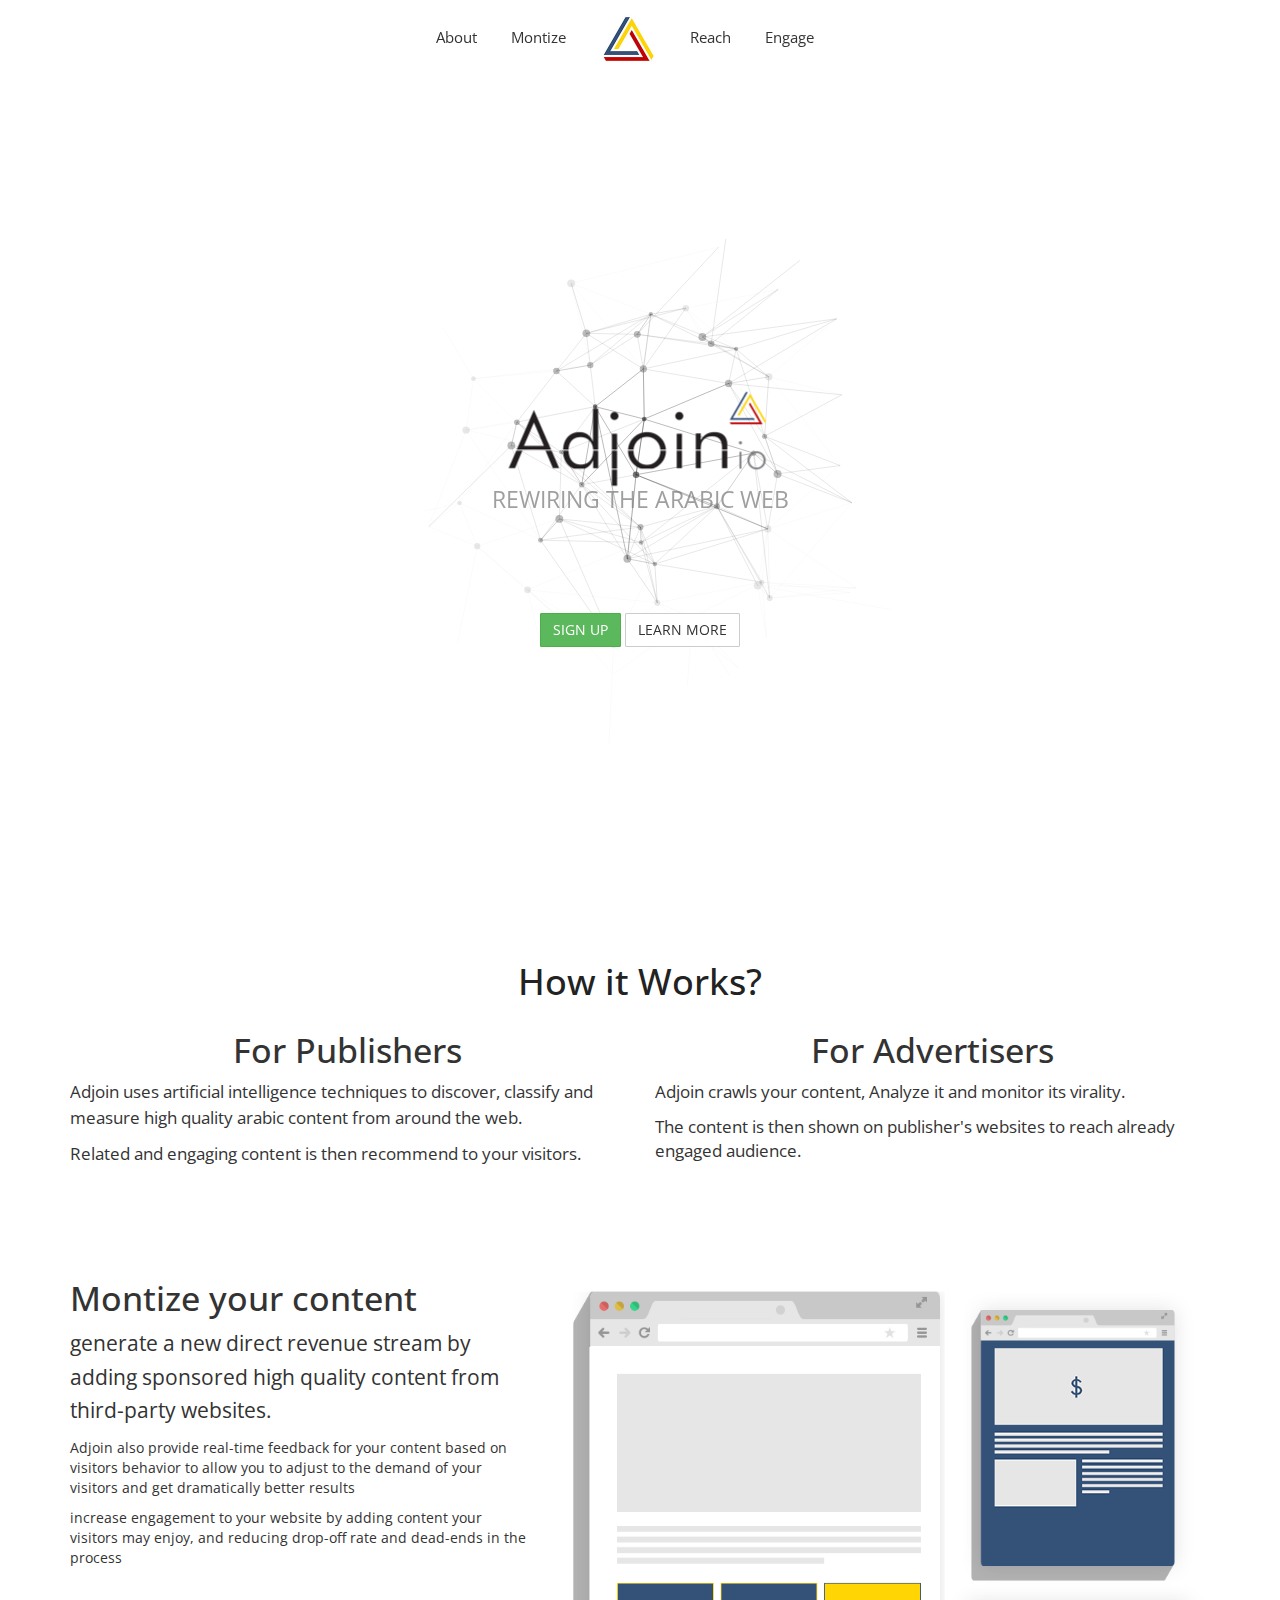
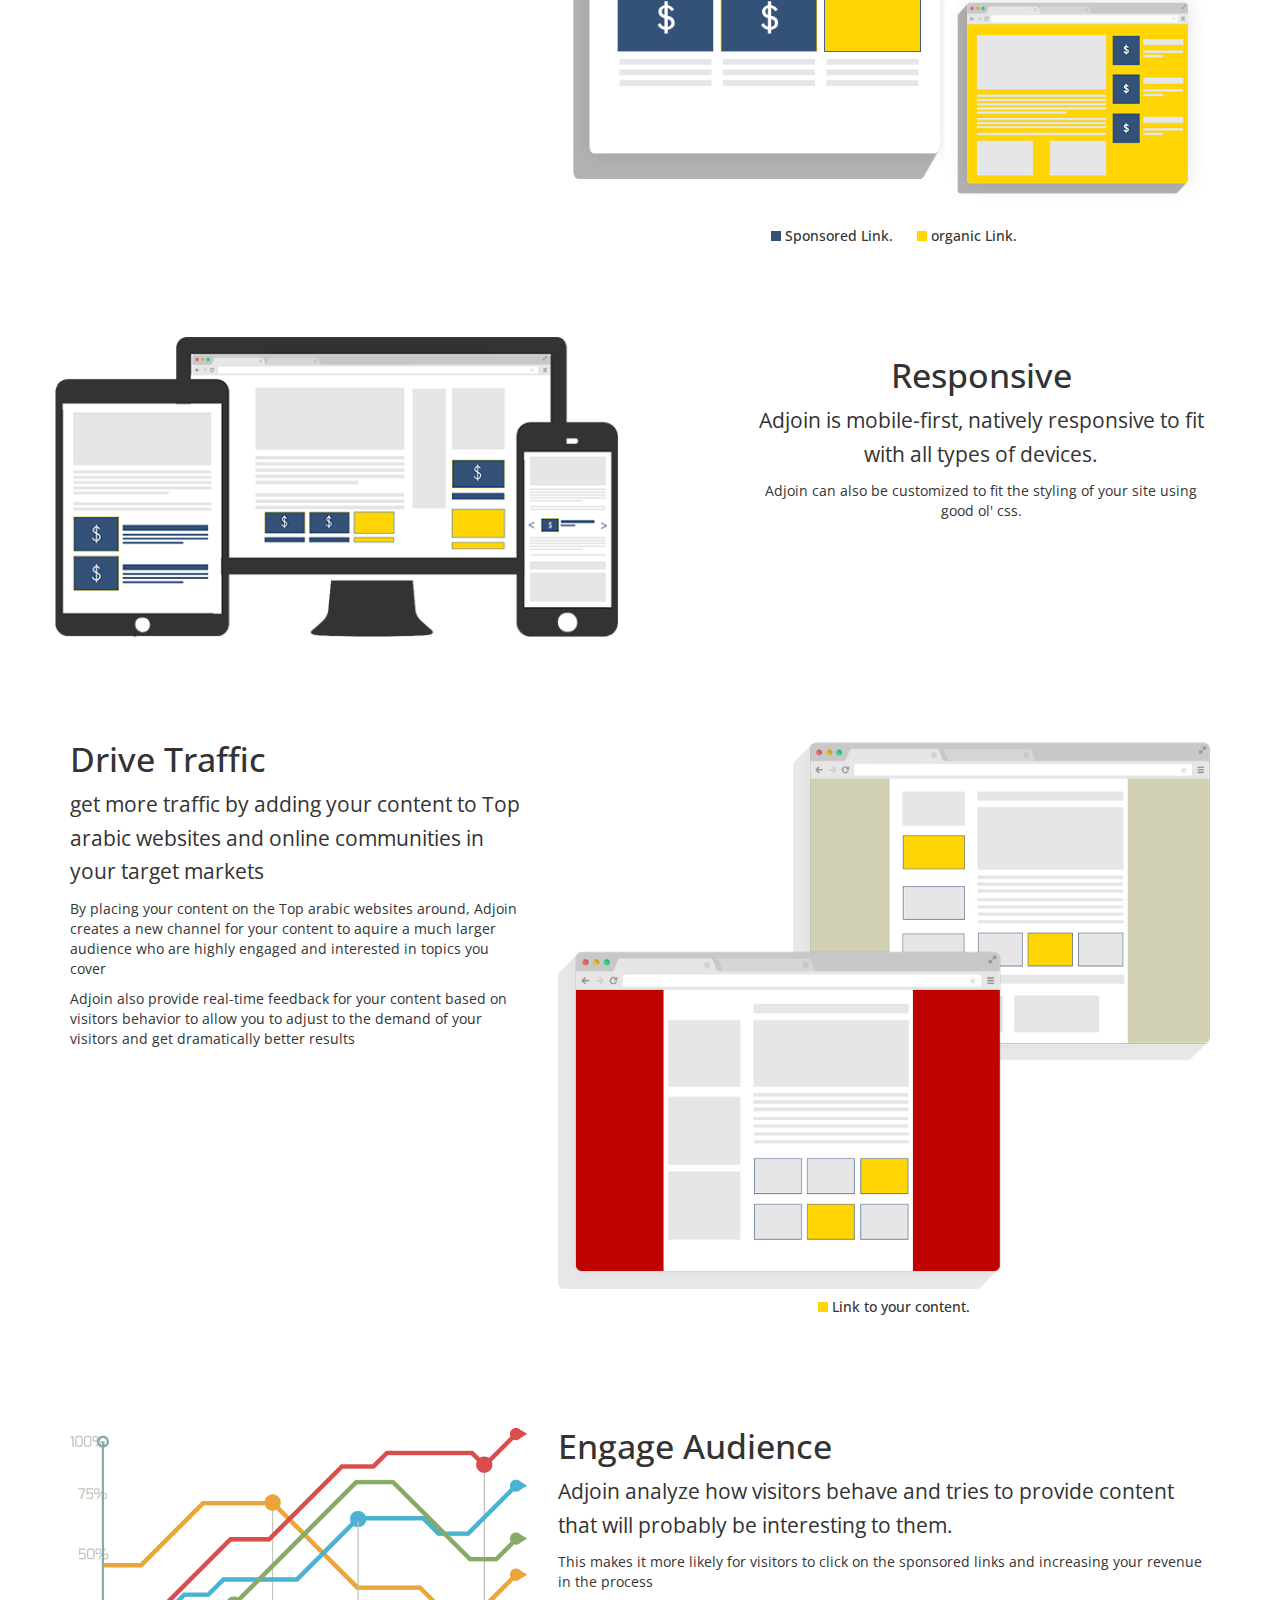
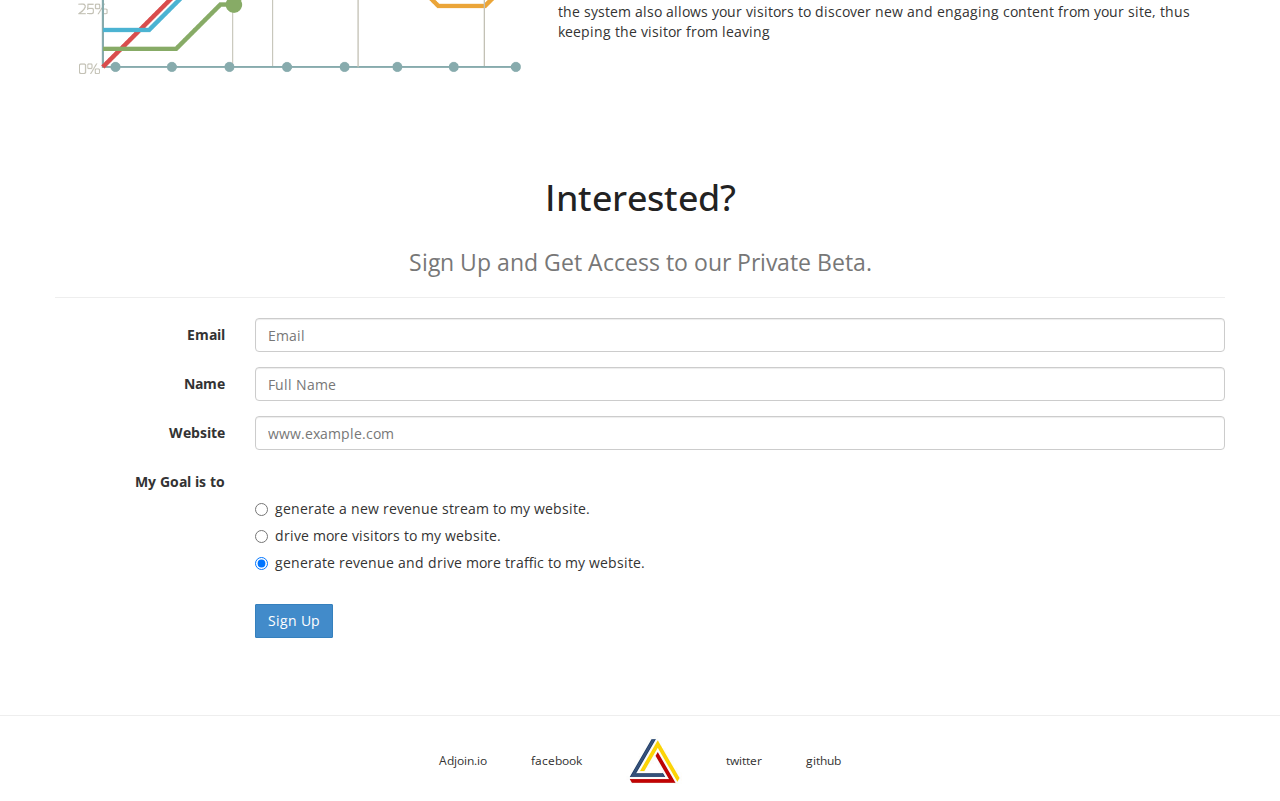
==== commit aad202ec: "fb integration" ====
--- a/index.html
+++ b/index.html
@@ -47,13 +47,14 @@
        }(document, 'script', 'facebook-jssdk'));
     </script>
     <div class="body-container">
+      <!-- 
       <div class="social-like-container">
         <div class="fb-like"
         data-href="http://adjoin.io"
         data-layout="button"
         data-action="like"
         data-share="true"></div>
-        <!-- <div
+        <div
           class="fb-like"
           data-share="true"
           data-width="225"
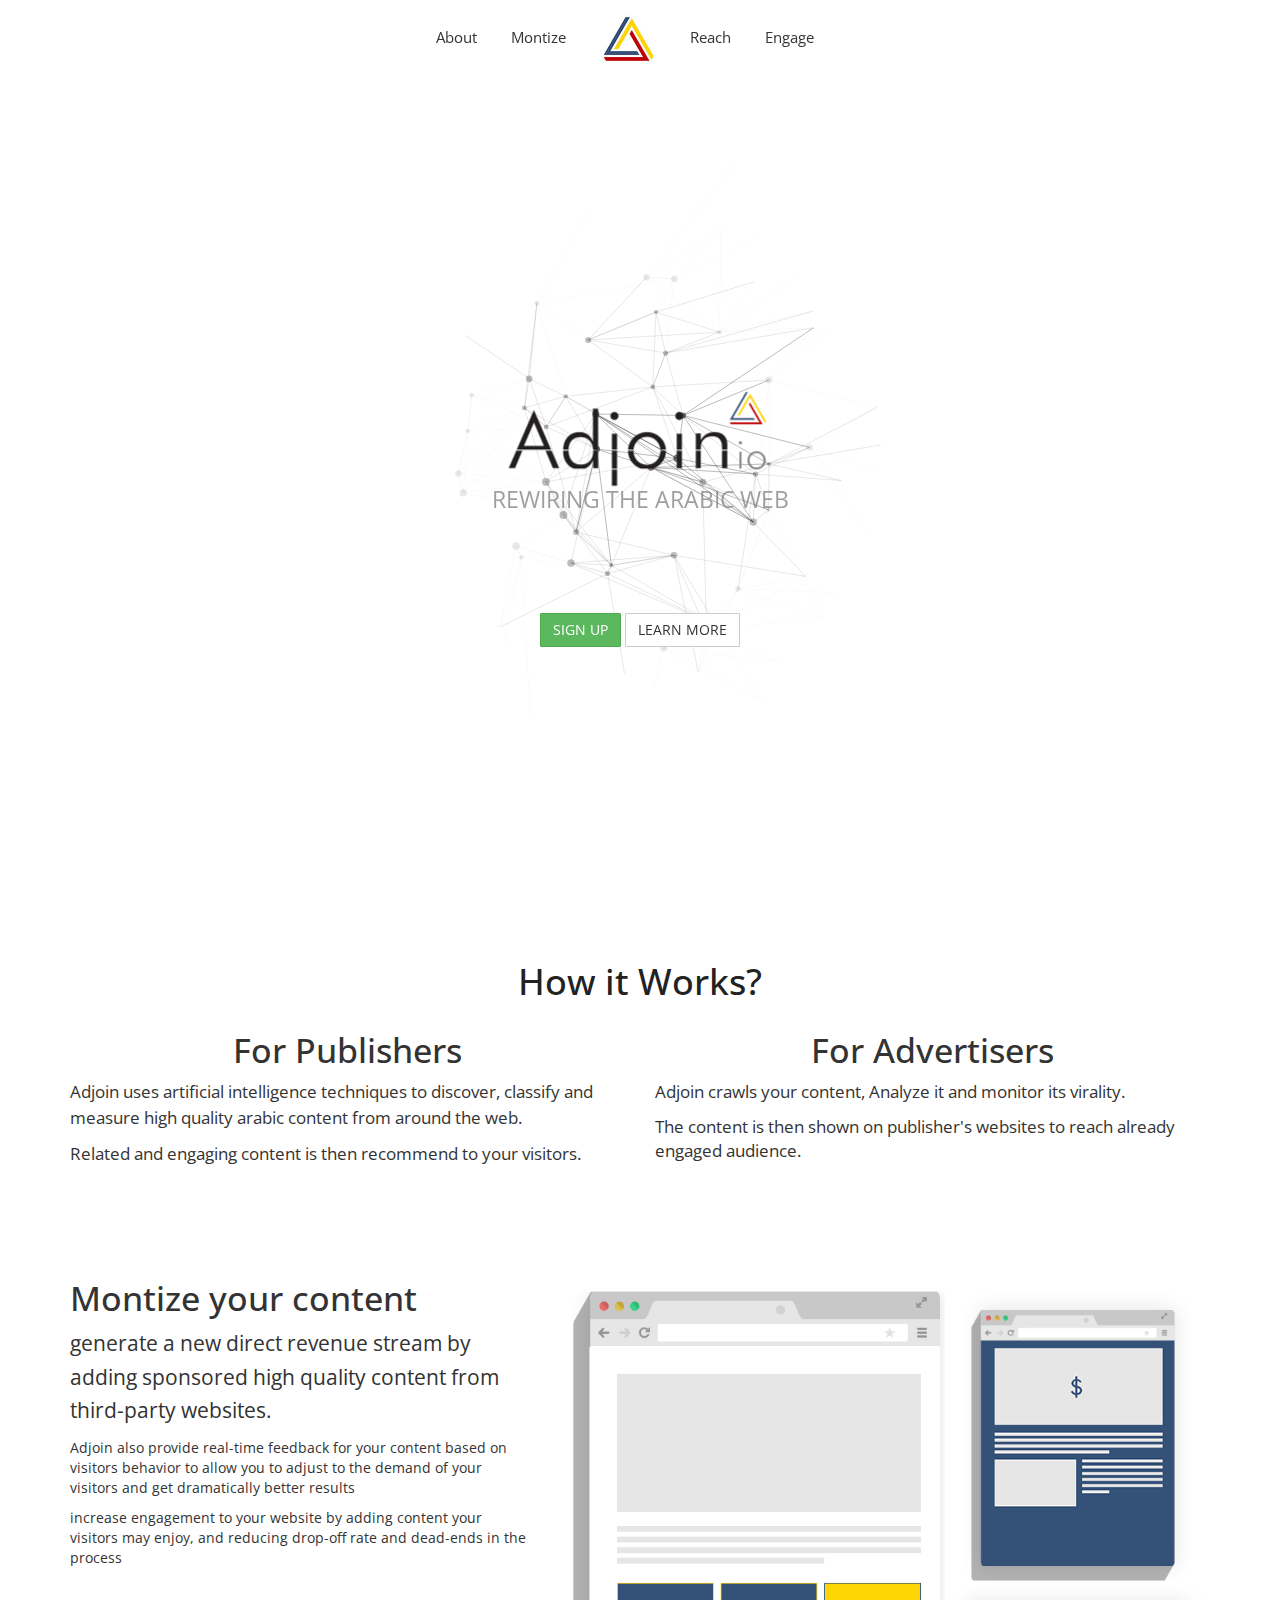
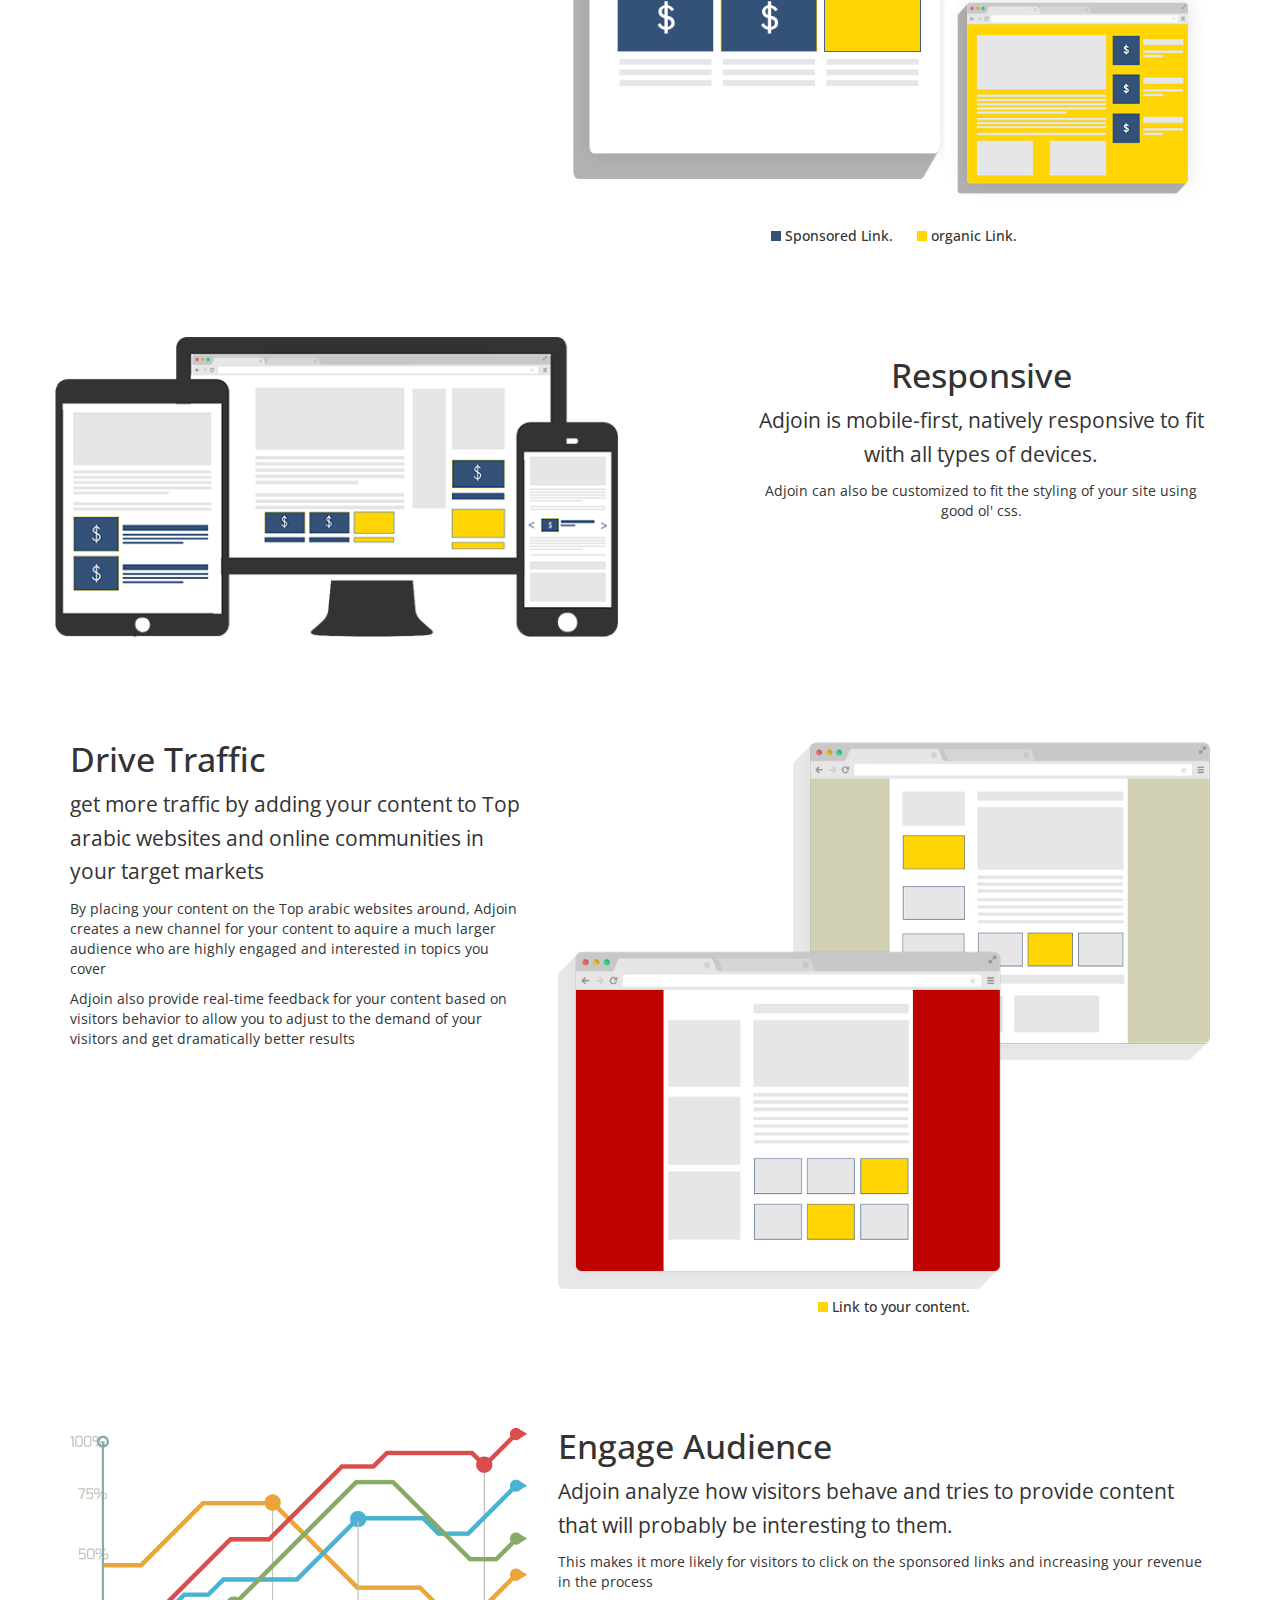
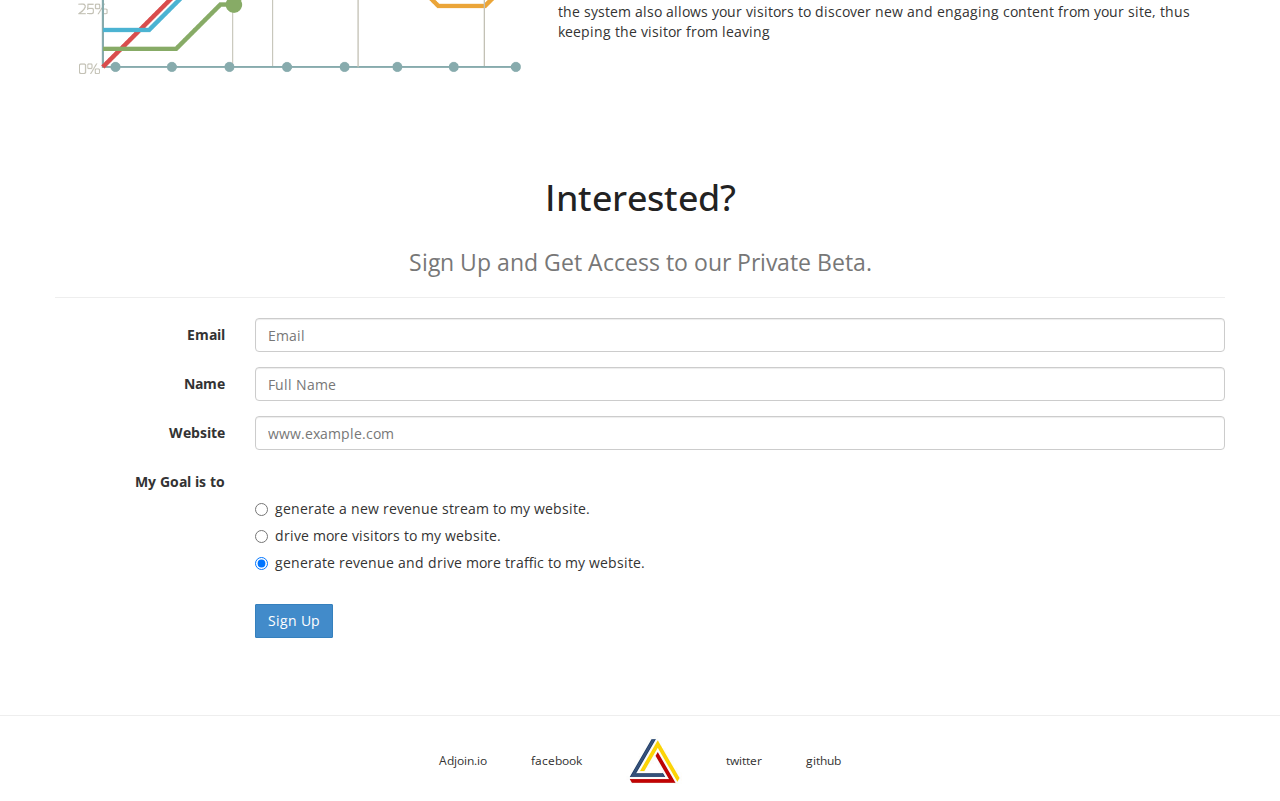
==== commit 04bba932: "html fb prefixes" ====
--- a/index.html
+++ b/index.html
@@ -1,6 +1,6 @@
 <!DOCTYPE html>
 <html>
-  <head>
+  <head prefix="og: http://ogp.me/ns# fb: http://ogp.me/ns/fb#">
     <meta charset="utf-8" />
     <meta http-equiv="X-UA-Compatible" content="IE=edge,chrome=1">
     <meta name="viewport" content="width=device-width, initial-scale=1">
@@ -47,7 +47,7 @@
        }(document, 'script', 'facebook-jssdk'));
     </script>
     <div class="body-container">
-      <!-- 
+      <!--
       <div class="social-like-container">
         <div class="fb-like"
         data-href="http://adjoin.io"
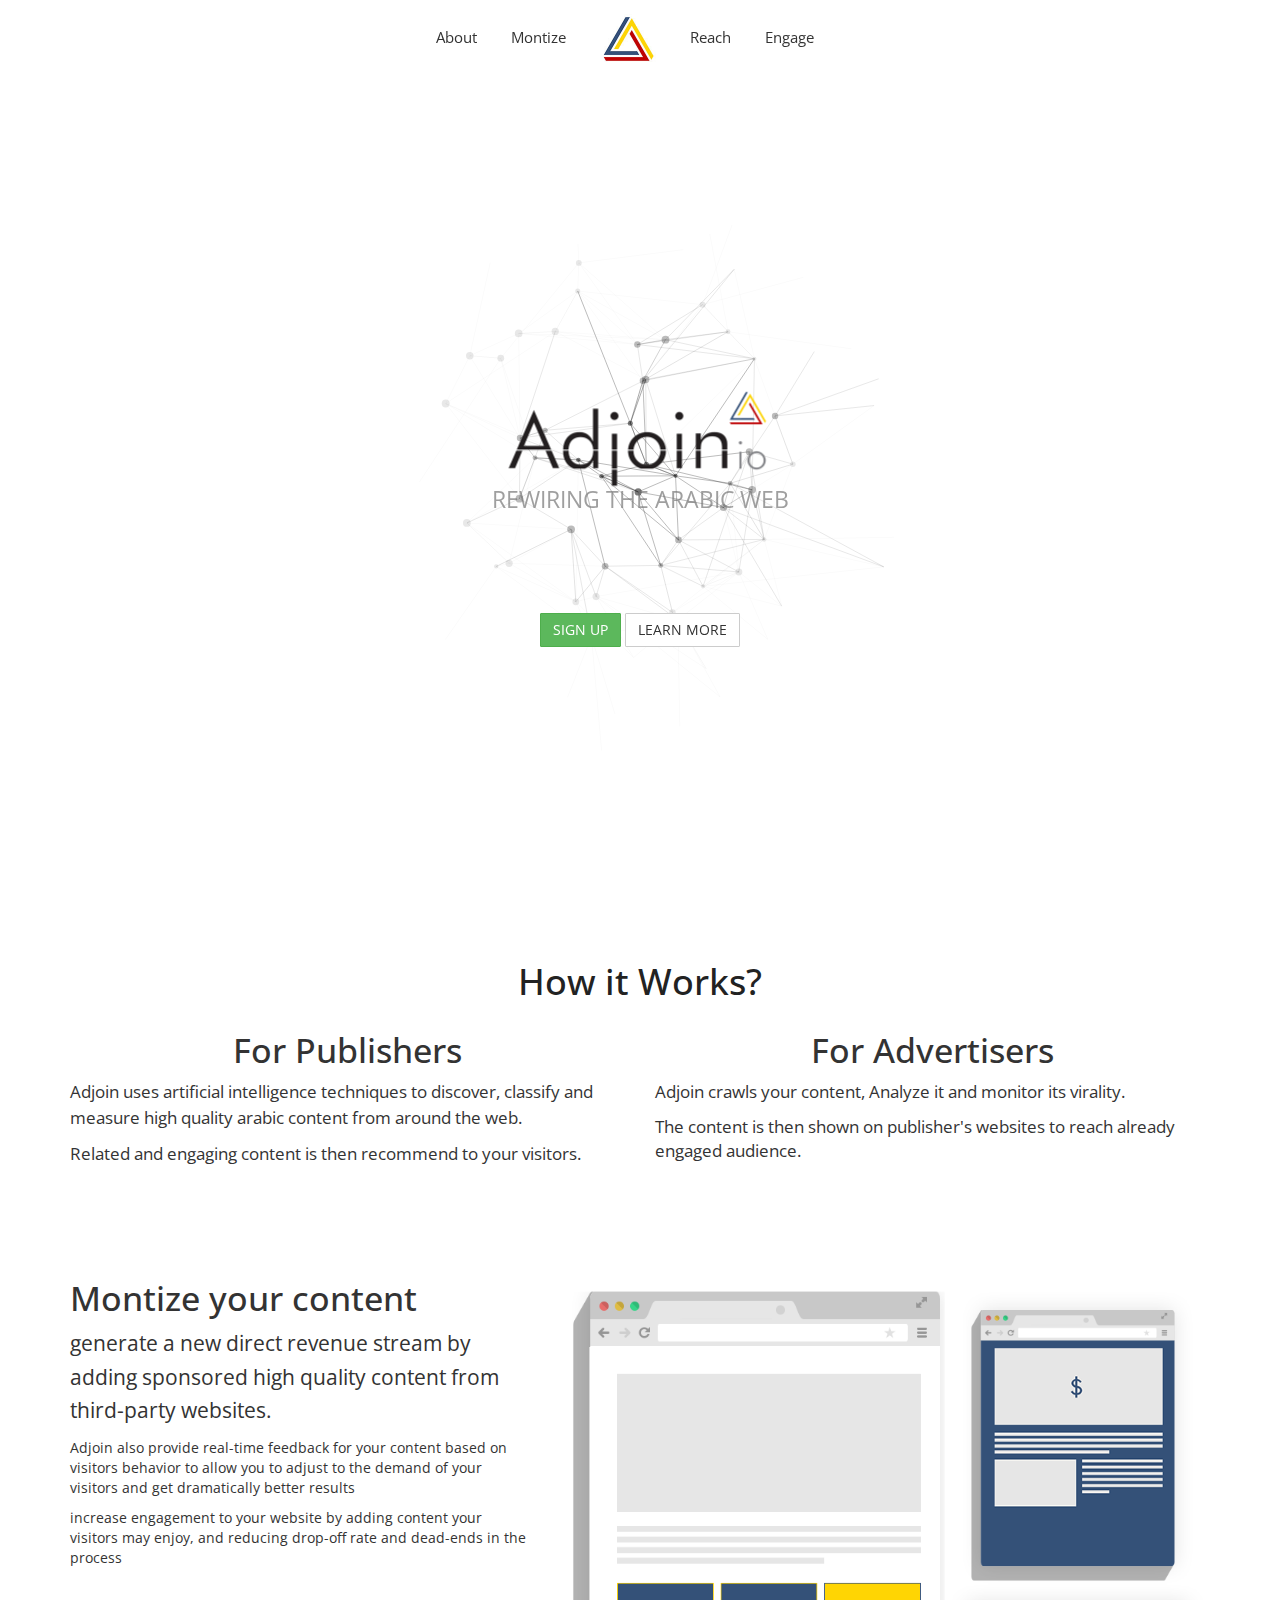
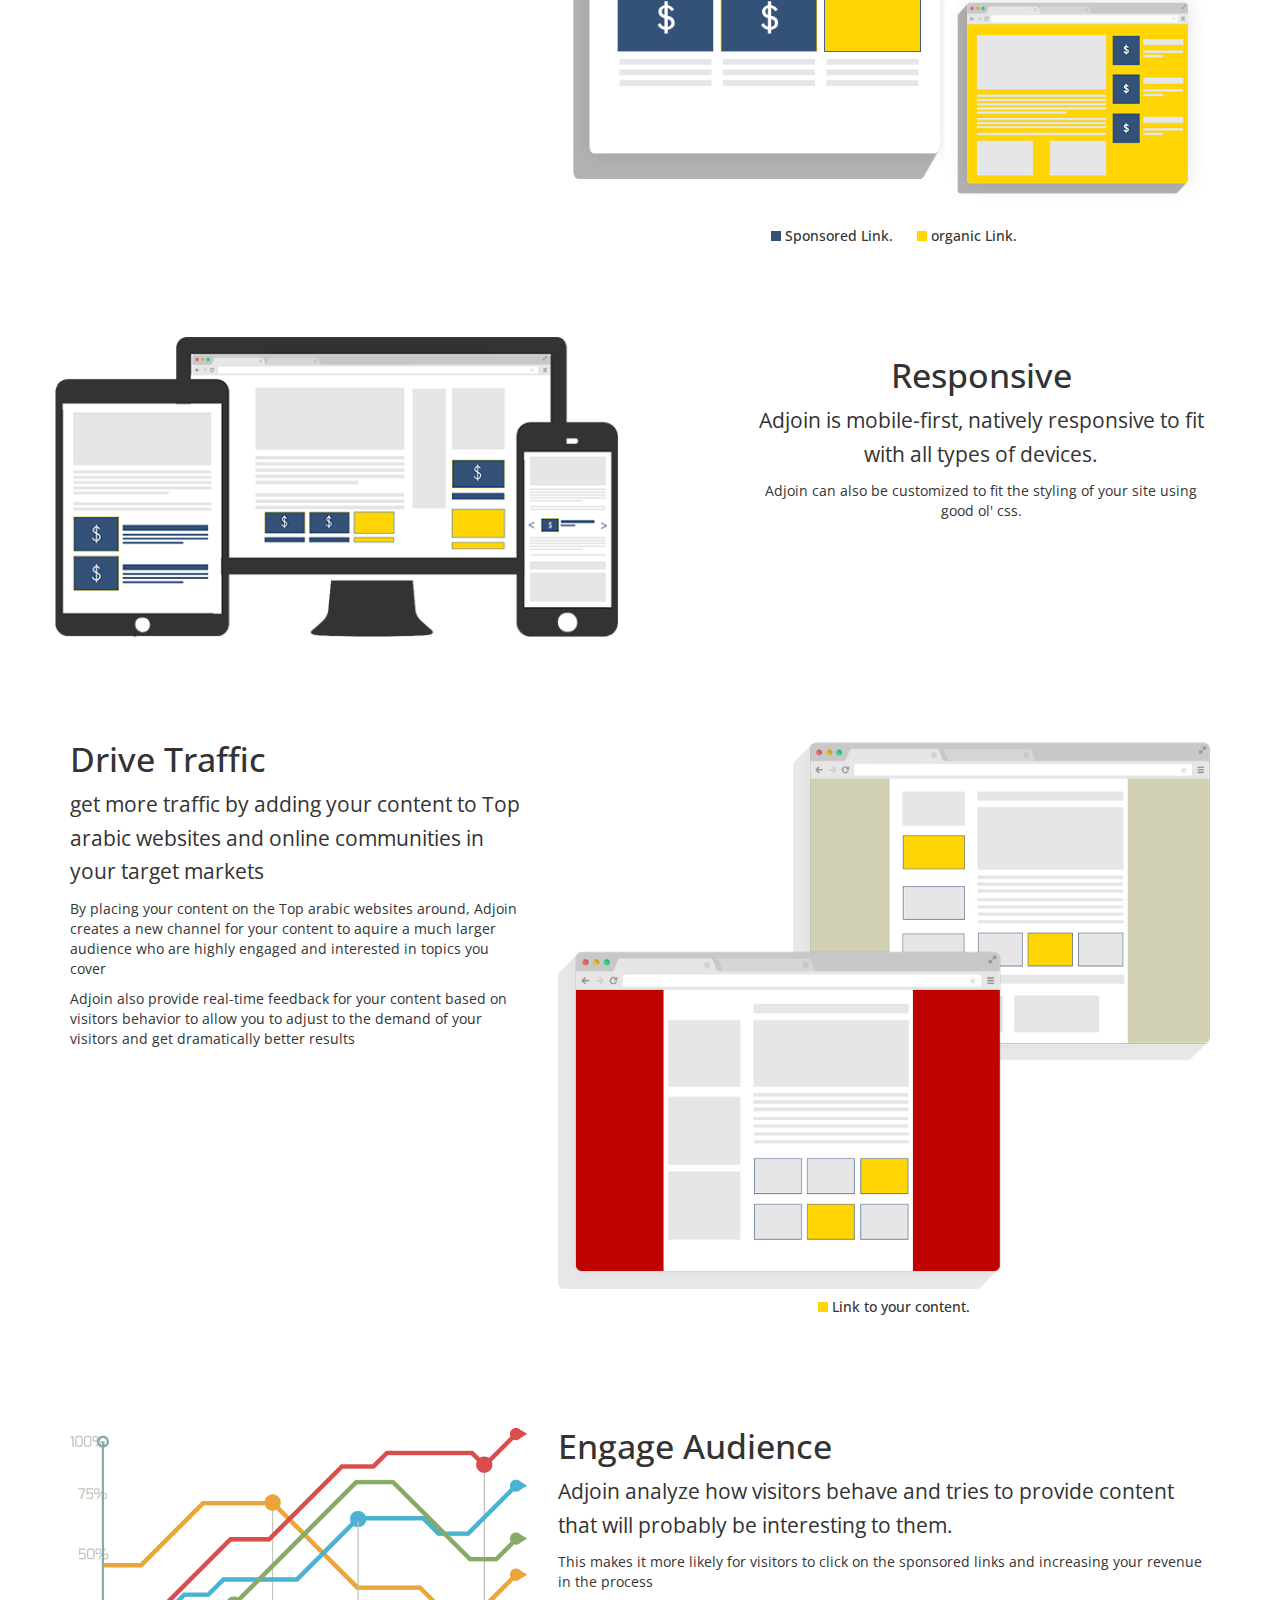
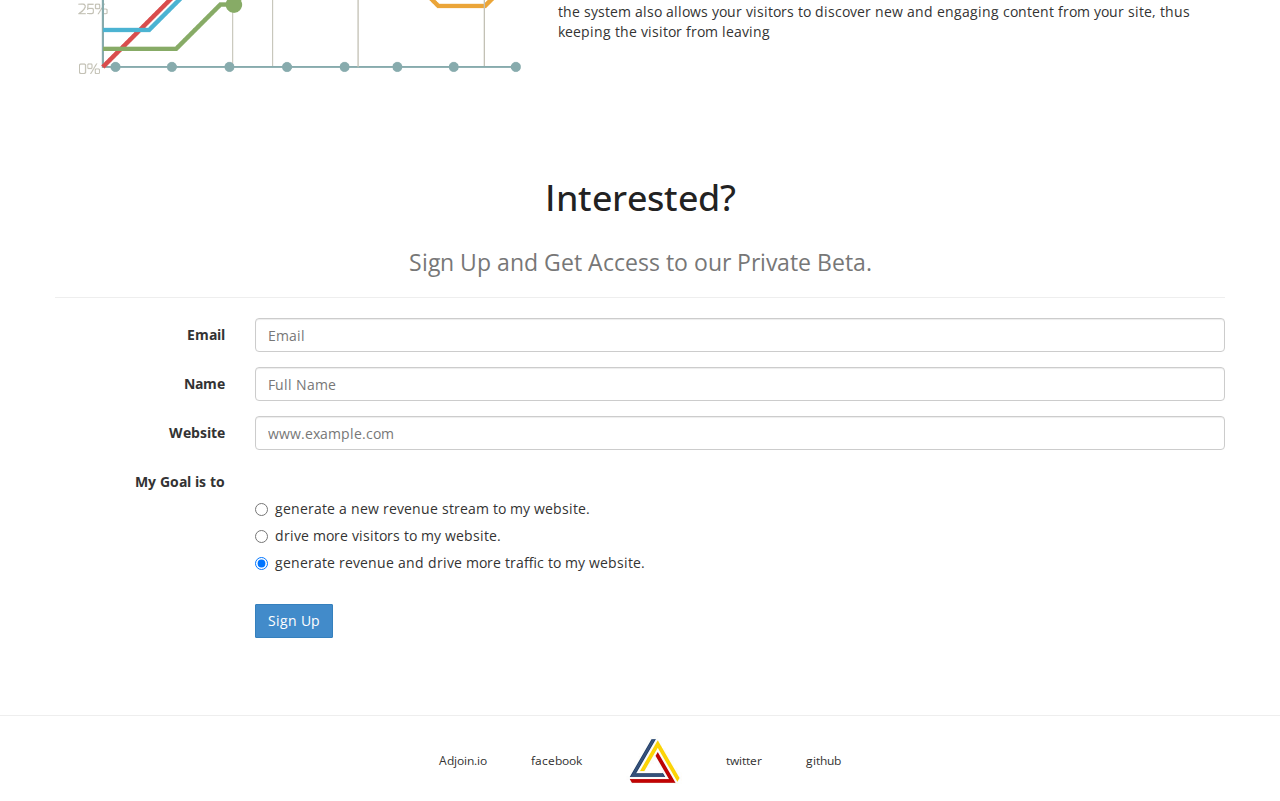
==== commit 76a4a0a8: "POST request url" ====
--- a/index.html
+++ b/index.html
@@ -310,7 +310,7 @@
 
       </section>
     </div>
-    <script src="app.min.js"></script>
+    <script src="app.js"></script>
     <script>
       (function(i,s,o,g,r,a,m){i['GoogleAnalyticsObject']=r;i[r]=i[r]||function(){
       (i[r].q=i[r].q||[]).push(arguments)},i[r].l=1*new Date();a=s.createElement(o),
